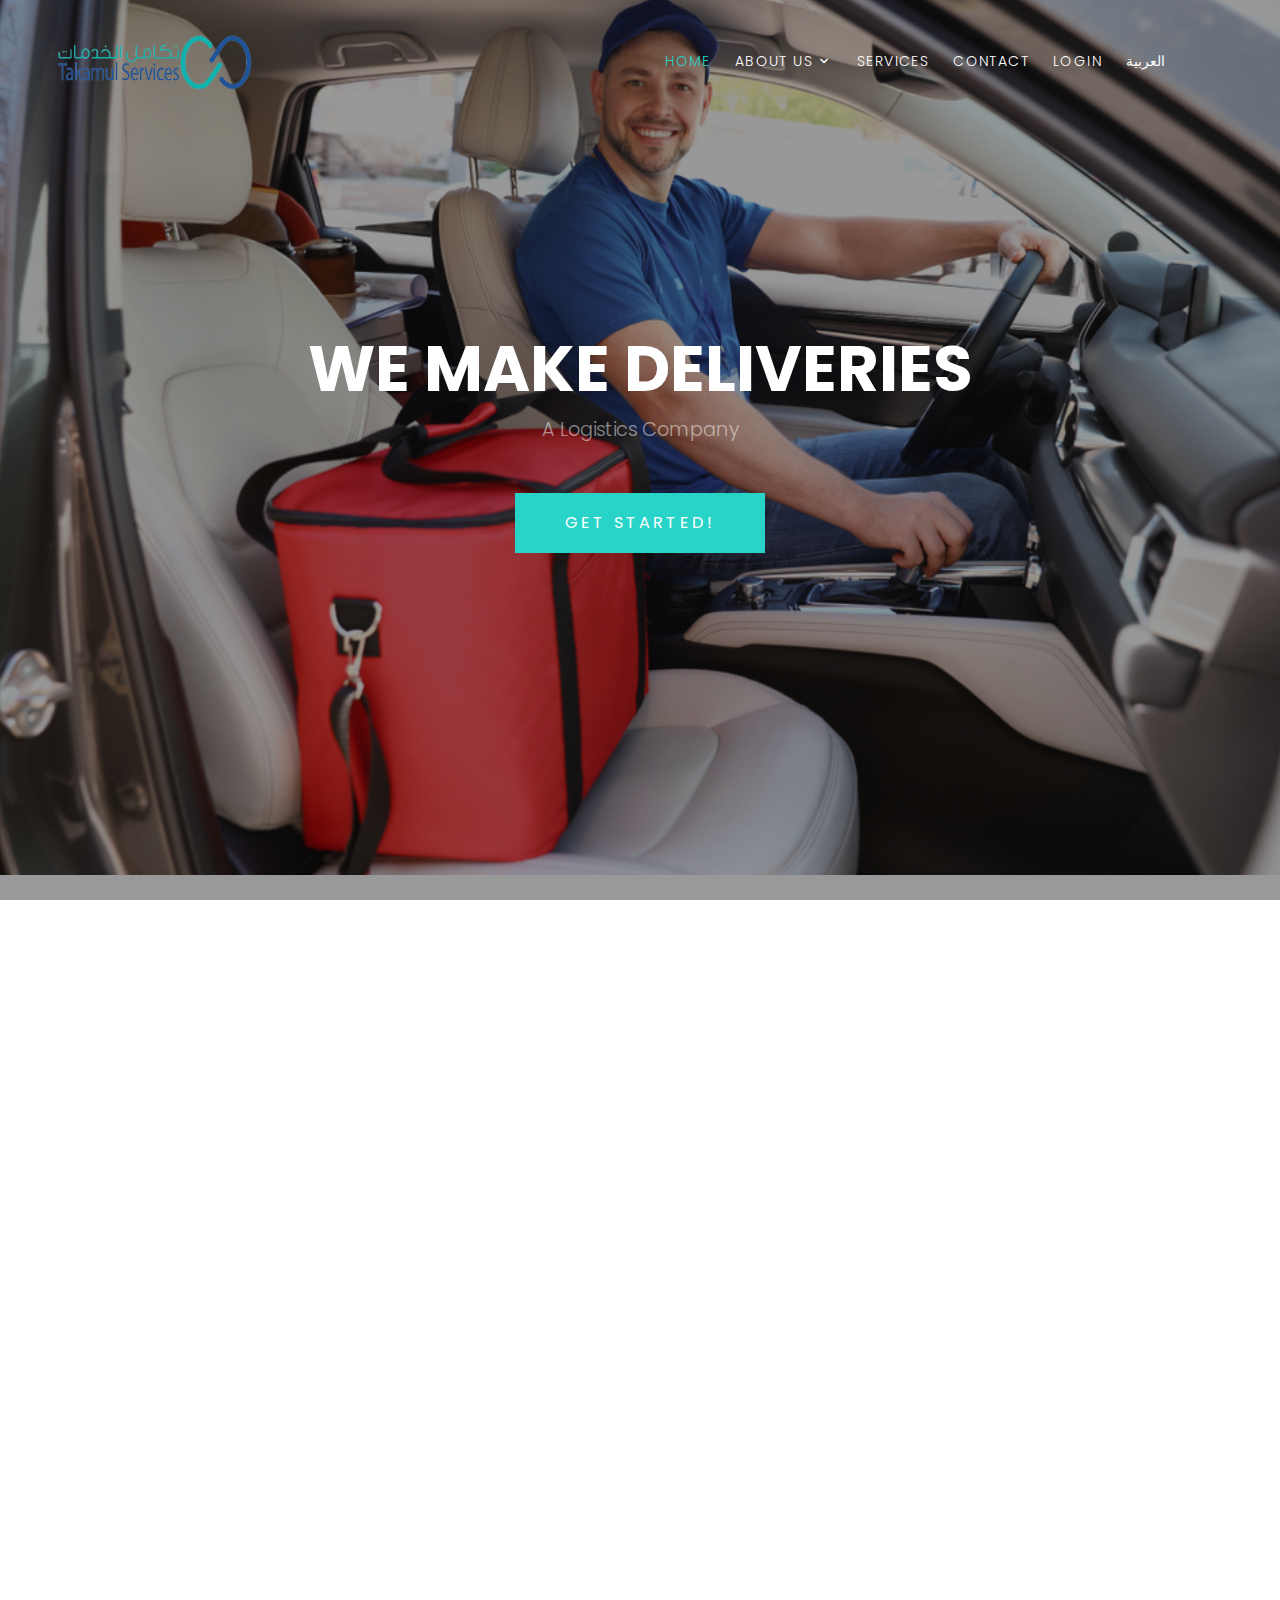
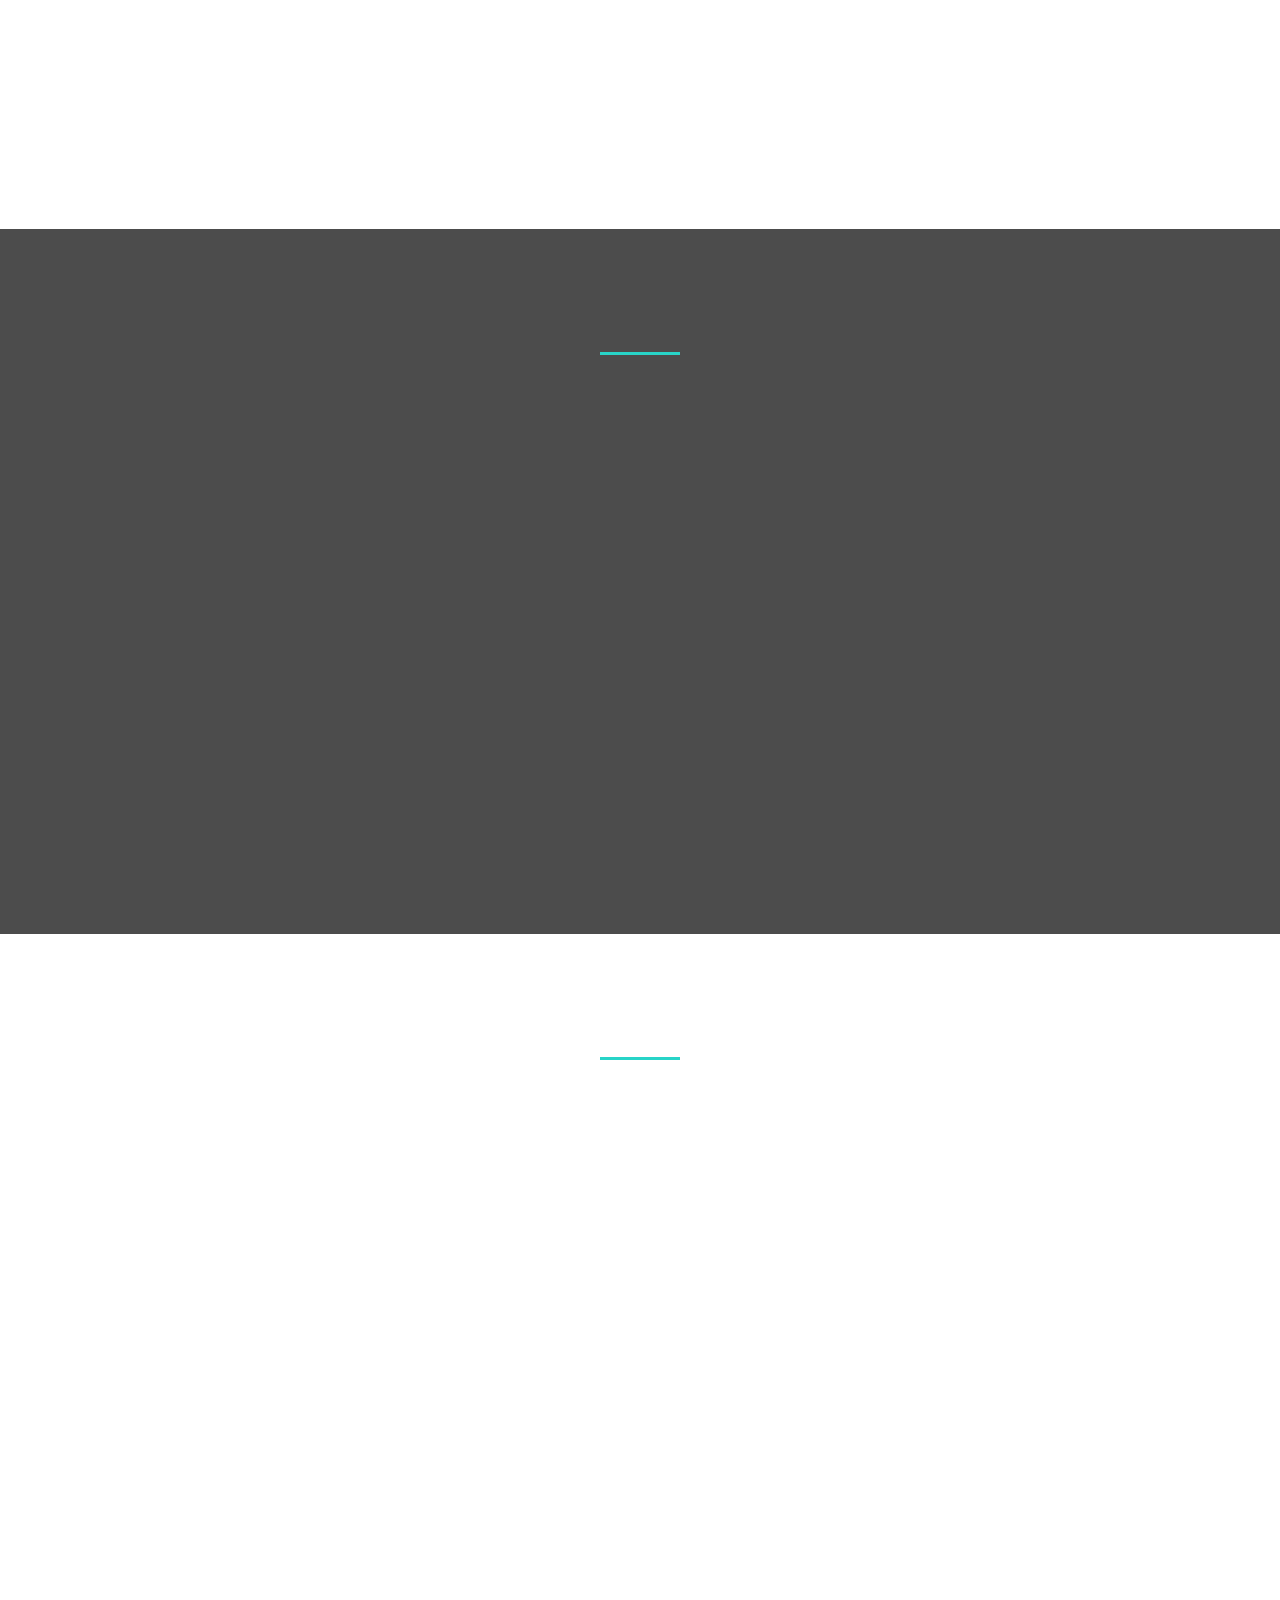
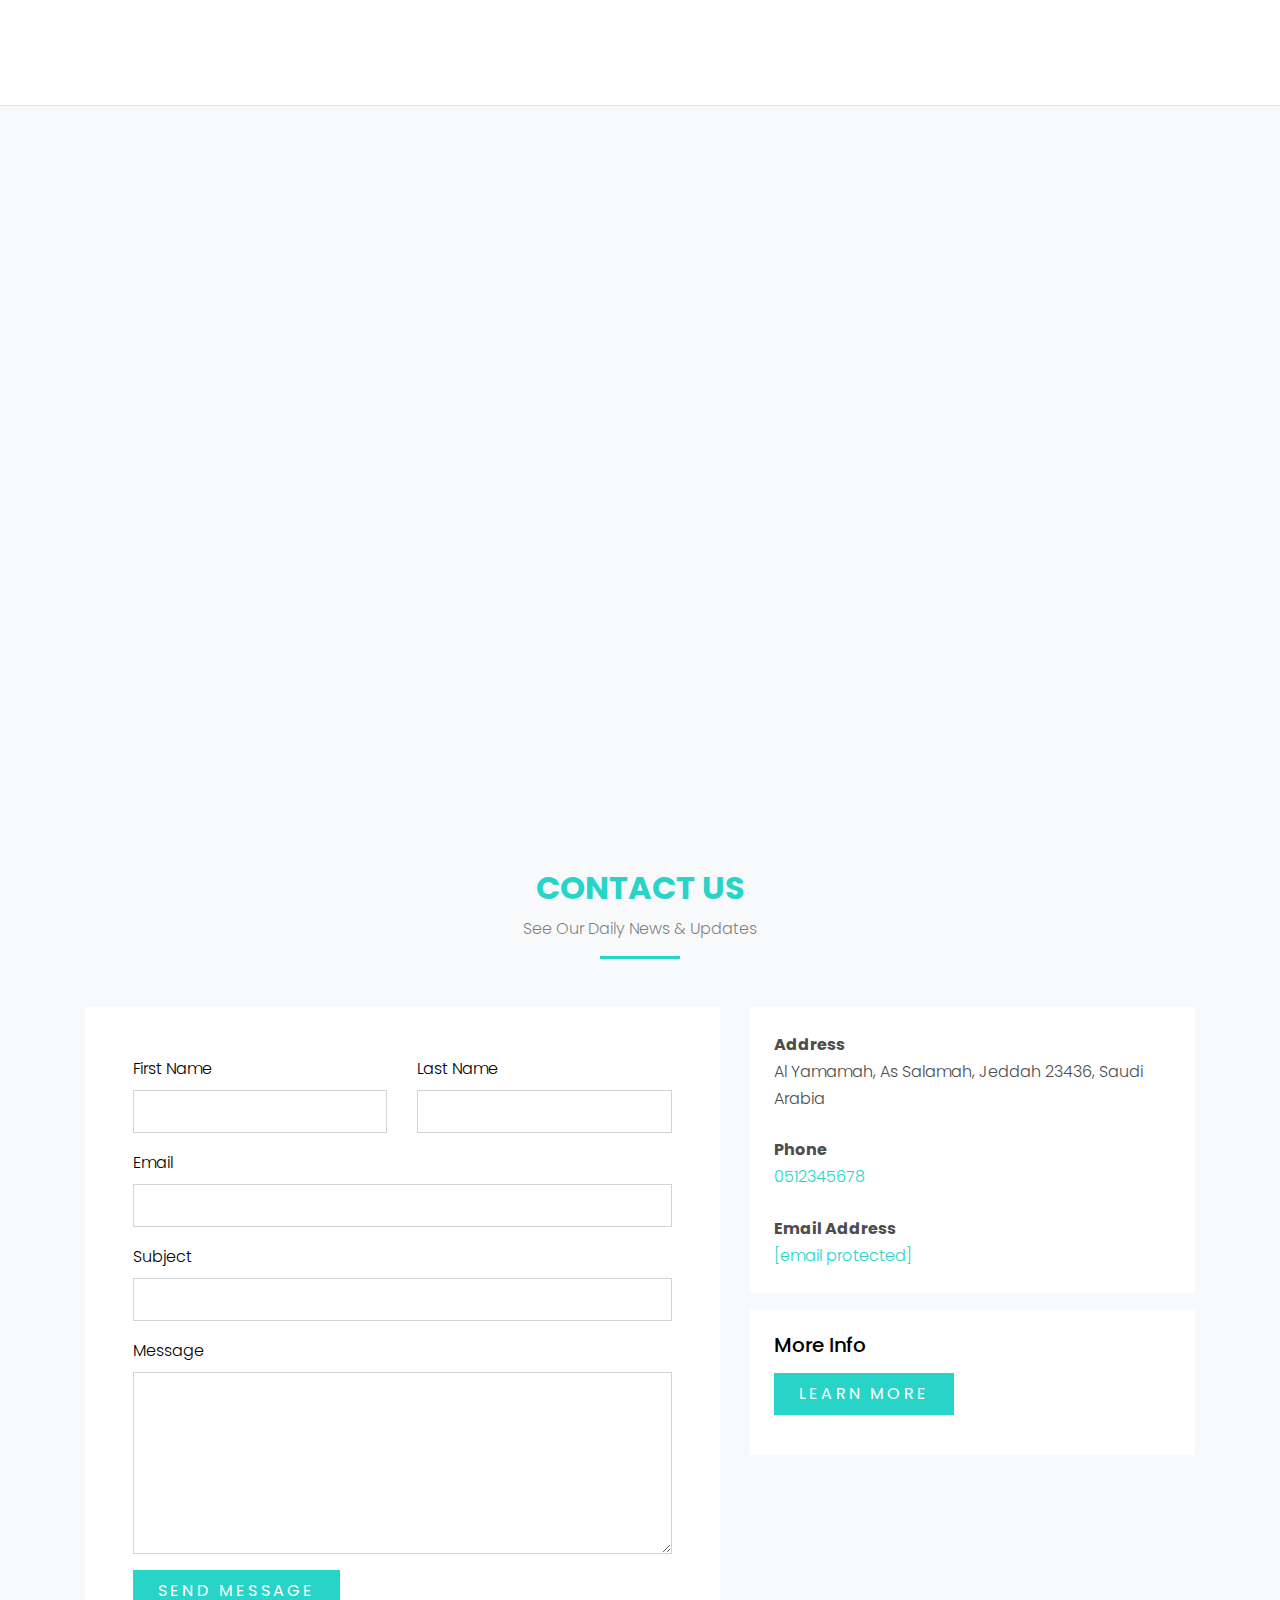
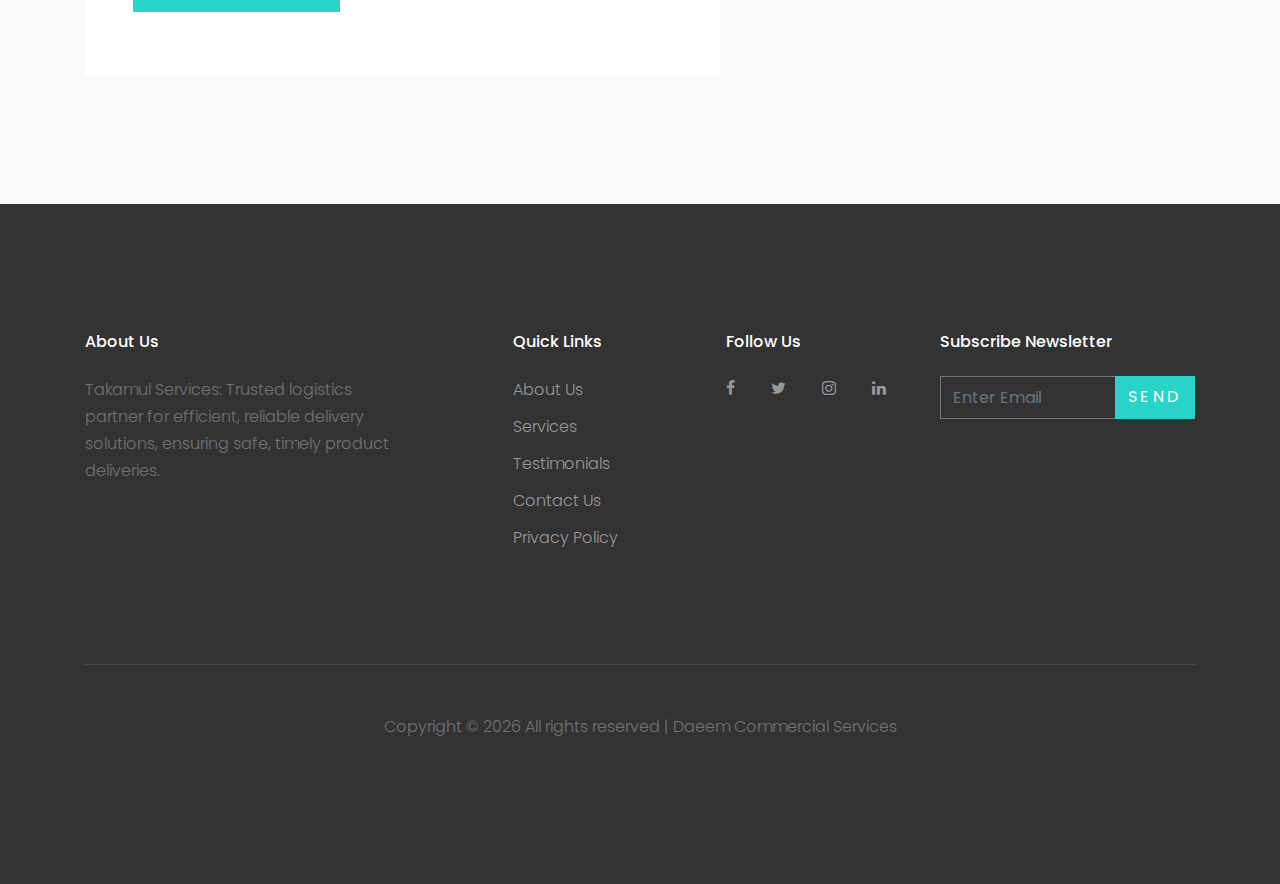
==== index-en.html @ d371c00c "refinement and website update" ====
<!DOCTYPE html>
<html lang="en">

<!-- Mirrored from preview.colorlib.com/theme/logis/ by HTTrack Website Copier/3.x [XR&CO'2014], Wed, 15 May 2024 09:28:56 GMT -->

<head>
  <title>Logistics &mdash; Colorlib Website Template</title>
  <meta charset="utf-8">
  <meta name="viewport" content="width=device-width, initial-scale=1, shrink-to-fit=no">
  <link rel="stylesheet"
    href="https://fonts.googleapis.com/css?family=Poppins:200,300,400,700,900|Display+Playfair:200,300,400,700">
  <link rel="stylesheet" href="./assets/fonts/icomoon/style.css">
  <link rel="stylesheet" href="./assets/css/bootstrap.min.css">
  <link rel="stylesheet" href="./assets/css/magnific-popup.css">
  <link rel="stylesheet" href="./assets/css/jquery-ui.css">
  <link rel="stylesheet" href="./assets/css/owl.carousel.min.css">
  <link rel="stylesheet" href="./assets/css/owl.theme.default.min.css">
  <link rel="stylesheet" href="./assets/css/bootstrap-datepicker.css">
  <link rel="stylesheet" href="./assets/fonts/flaticon/font/flaticon.css">
  <link rel="stylesheet" href="./assets/css/aos.css">
  <link rel="stylesheet" href="./assets/css/style.css">
</head>

<body data-spy="scroll" data-target=".site-navbar-target" data-offset="200">

  <div class="site-mobile-menu site-navbar-target">
    <div class="site-mobile-menu-header">
      <div class="site-mobile-menu-close mt-3">
        <span class="icon-close2 js-menu-toggle"></span>
      </div>
    </div>
    <div class="site-mobile-menu-body"></div>
  </div>
  <header class="site-navbar py-3 js-site-navbar site-navbar-target" role="banner" id="site-navbar">
    <div class="container">
      <div class="row align-items-center">
        <!-- <h1>hello</h1> -->
        <div class="row align-items-center">
          <div class="mt-3 mb-3"><a href="./index-en.html">
              <img src="./assets/images/takamul_logo.png" alt="Image" class="logo-img" width="200" height="60">
            </a> </div>
          <!-- Other content here -->
        </div>
        <div class="col-12 col-md-10 d-none d-xl-block">
          <nav class="site-navigation position-relative text-right" role="navigation">
            <ul class="site-menu js-clone-nav mx-auto d-none d-lg-block">
              <li><a href="#section-home" class="nav-link">Home</a></li>
              <li class="has-children">
                <a href="#section-about" class="nav-link">About Us</a>
                <ul class="dropdown">
                  <li><a href="#section-how-it-works" class="nav-link">How It Works</a></li>
                  <li><a href="#section-our-team" class="nav-link">Our Team</a></li>
                </ul>
              </li>
              <li><a href="#section-services" class="nav-link">Services</a></li>
              <li><a href="#section-contact" class="nav-link">Contact</a></li>
              <li><a href="https://smart-hr.top/hr_login" class="nav-link">Login</a></li>
              <li><a href="./index.html" class="nav-link">العربية</a></li>
            </ul>
          </nav>
        </div>
        <div class="d-inline-block d-xl-none ml-md-0 mr-auto py-3" style="position: relative; top: 3px;"><a href="#"
            class="site-menu-toggle js-menu-toggle"><span class="icon-menu h3"></span></a></div>
      </div>
    </div>
    </div>
  </header>
  <div class="site-blocks-cover overlay" style="background-image: url(./assets/images/hero_bg_2.jpg);"
    data-aos="fade" data-stellar-background-ratio="0.5" id="section-home">
    <div class="container">
      <div class="row align-items-center justify-content-center text-center">
        <div class="col-md-8">
          <h1 class="text-white font-weight-light text-uppercase font-weight-bold">We Make Deliveries
          </h1>
          <p class="mb-5">A Logistics Company</p>
          <p data-aos="fade-up" data-aos-delay="200"><a href="#" class="btn btn-primary py-3 px-5 text-white">Get
              Started!</a></p>
        </div>
      </div>
    </div>
  </div>
  <div class="site-section" id="section-about">
    <div class="container">
      <div class="row mb-5">
        <div class="col-md-5 ml-auto mb-5 order-md-2" data-aos="fade-up" data-aos-delay="100">
          <img src="./assets/images/img_3.jpg" alt="Image" class="img-fluid rounded">
        </div>
        <div class="col-md-6 order-md-1" data-aos="fade-up">
          <div class="text-left pb-1 border-primary mb-4">
            <h2 class="text-primary">About Us</h2>
          </div>
          <p>Welcome to Takamul Services, your trusted partner in logistics and delivery services. We are a dedicated
            team of professionals committed to providing efficient, reliable, and personalized delivery solutions for
            businesses of all sizes. With a fleet of experienced drivers and well-maintained vehicles, we ensure your
            products reach their destinations safely and on time.</p>
          <h5>Why Choose Us?</h5>
          <ul class="ul-check list-unstyled success">
            <li>Experienced Drivers: Professional, vetted, and trained drivers ensure safe and reliable deliveries.</li>
            <li>Modern Fleet: Equipped with the latest technology for efficient transportation.</li>
            <li>Customer-Centric Approach: Tailored solutions to meet your unique business needs.</li>
          </ul>
        </div>
      </div>
    </div>
  </div>
  <div class="site-section bg-image overlay" style="background-image: url('images/hero_bg_4.jpg');"
    id="section-how-it-works">
    <div class="container">
      <div class="row justify-content-center mb-5">
        <div class="col-md-7 text-center border-primary">
          <h2 class="font-weight-light text-primary" data-aos="fade">How It Works</h2>
        </div>
      </div>
      <div class="row">
        <div class="col-md-6 col-lg-4 mb-5 mb-lg-0" data-aos="fade" data-aos-delay="100">
          <div class="how-it-work-item">
            <span class="number">1</span>
            <div class="how-it-work-body">
              <h2>Make An Order</h2>
              <p class="mb-5">Quickly place your delivery order using our intuitive system. Enjoy a seamless process
                that ensures your items are dispatched swiftly and efficiently.</p>
              <ul class="ul-check list-unstyled success">
                <li class="text-white">User-Friendly Interface
                </li>
                <li class="text-white">Fast Processing</li>
                <li class="text-white">24/7 Availability</li>
              </ul>
            </div>
          </div>
        </div>
        <div class="col-md-6 col-lg-4 mb-5 mb-lg-0" data-aos="fade" data-aos-delay="200">
          <div class="how-it-work-item">
            <span class="number">2</span>
            <div class="how-it-work-body">
              <h2>Make A Payment</h2>
              <p class="mb-5">Complete your payment securely and effortlessly through our user-friendly system, ensuring
                a smooth transaction for all your delivery service needs.</p>
              <ul class="ul-check list-unstyled success">
                <li class="text-white">Secure Transactions
                </li>
                <li class="text-white">Multiple Payment Options
                </li>
                <li class="text-white">Instant Confirmation
            </div>
          </div>
        </div>
        <div class="col-md-6 col-lg-4 mb-5 mb-lg-0" data-aos="fade" data-aos-delay="300">
          <div class="how-it-work-item">
            <span class="number">3</span>
            <div class="how-it-work-body">
              <h2>Track Your Order</h2>
              <p class="mb-5">Stay informed with our real-time tracking system, providing complete visibility over your
                shipments and ensuring peace of mind at all times.</p>
              <ul class="ul-check list-unstyled success">
                <li class="text-white">Real-Time Updates</li>
                <li class="text-white">Detailed Tracking Information</li>
                <li class="text-white">Notifications</li>
              </ul>
            </div>
          </div>
        </div>
      </div>
    </div>
  </div>
  <div class="site-section border-bottom" id="section-our-team">
    <div class="container">
      <div class="row justify-content-center mb-5">
        <div class="col-md-7 text-center border-primary">
          <h2 class="font-weight-light text-primary" data-aos="fade">Our Team</h2>
        </div>
      </div>
      <div class="row">
        <div class="col-md-6 col-lg-4 mb-5 mb-lg-0" data-aos="fade" data-aos-delay="100">
          <div class="person">
            <img src="./assets/images/person_1.jpg" alt="Image" class="img-fluid rounded mb-5 w-75 rounded-circle">
            <h3>Person Name</h3>
            <p class="position text-muted">Co-Founder, President</p>
            <p class="mb-4">Meet Mr, a dedicated professional with a passion for excellence in business operations
              and customer satisfaction.</p>
            <ul class="ul-social-circle">
              <li><a href="#"><span class="icon-facebook"></span></a></li>
              <li><a href="#"><span class="icon-twitter"></span></a></li>
              <li><a href="#"><span class="icon-linkedin"></span></a></li>
              <li><a href="#"><span class="icon-instagram"></span></a></li>
            </ul>
          </div>
        </div>
        <div class="col-md-6 col-lg-4 mb-5 mb-lg-0" data-aos="fade" data-aos-delay="200">
          <div class="person">
            <img src="./assets/images/person_2.jpg" alt="Image" class="img-fluid rounded mb-5 w-75 rounded-circle">
            <h3>Person Name</h3>
            <p class="position text-muted">Co-Founder, COO</p>
            <p class="mb-4">Meet Mr, a dedicated professional with a passion for excellence in business operations
              and customer satisfaction.
            </p>
            <ul class="ul-social-circle">
              <li><a href="#"><span class="icon-facebook"></span></a></li>
              <li><a href="#"><span class="icon-twitter"></span></a></li>
              <li><a href="#"><span class="icon-linkedin"></span></a></li>
              <li><a href="#"><span class="icon-instagram"></span></a></li>
            </ul>
          </div>
        </div>
        <div class="col-md-6 col-lg-4 mb-5 mb-lg-0" data-aos="fade" data-aos-delay="300">
          <div class="person">
            <img src="./assets/images/person_4.jpg" alt="Image" class="img-fluid rounded mb-5 w-75 rounded-circle">
            <h3>Person Name</h3>
            <p class="position text-muted">Marketing</p>
            <p class="mb-4">Meet Mr, a dedicated professional with a passion for excellence in business operations
              and customer satisfaction.</p>
            <ul class="ul-social-circle">
              <li><a href="#"><span class="icon-facebook"></span></a></li>
              <li><a href="#"><span class="icon-twitter"></span></a></li>
              <li><a href="#"><span class="icon-linkedin"></span></a></li>
              <li><a href="#"><span class="icon-instagram"></span></a></li>
            </ul>
          </div>
        </div>
      </div>
    </div>
  </div>
  <div class="site-section bg-light" id="section-services">
    <div class="container">
      <div class="row justify-content-center mb-5" data-aos="fade-up">
        <div class="col-md-7 text-center border-primary">
          <h2 class="mb-0 text-primary">Our Services</h2>
          <p class="color-black-opacity-5">Lorem ipsum dolor sit amet.</p>
        </div>
      </div>
      <div class="row align-items-stretch">
        <div class="col-md-6 col-lg-4 mb-4 mb-lg-4" data-aos="fade-up">
          <div class="unit-4 d-flex">
            <div class="unit-4-icon mr-4"><span class="text-primary flaticon-plane"></span></div>
            <div>
              <h3>Air Freight</h3>
              <p>Swift air transport, speedy delivery, global reach for businesses worldwide.</p>
              <p><a href="#">Learn More</a></p>
            </div>
          </div>
        </div>
        <div class="col-md-6 col-lg-4 mb-4 mb-lg-4" data-aos="fade-up" data-aos-delay="100">
          <div class="unit-4 d-flex">
            <div class="unit-4-icon mr-4"><span class="text-primary flaticon-boat-ship"></span></div>
            <div>
              <h3>Ocean Freight</h3>
              <p>Reliable sea transport, extensive global coverage for shipping needs.</p>
              <p><a href="#">Learn More</a></p>
            </div>
          </div>
        </div>
        <div class="col-md-6 col-lg-4 mb-4 mb-lg-4" data-aos="fade-up" data-aos-delay="200">
          <div class="unit-4 d-flex">
            <div class="unit-4-icon mr-4"><span class="text-primary flaticon-truck"></span></div>
            <div>
              <h3>Land Transportation</h3>
              <p>Efficient land transport, tailored solutions for domestic and international shipping.</p>
              <p><a href="#">Learn More</a></p>
            </div>
          </div>
        </div>
        <div class="col-md-6 col-lg-4 mb-4 mb-lg-4" data-aos="fade-up" data-aos-delay="300">
          <div class="unit-4 d-flex">
            <div class="unit-4-icon mr-4"><span class="text-primary flaticon-warehouse"></span></div>
            <div>
              <h3>Warehousing</h3>
              <p>Reliable storage, organized handling, efficient supply chain management for businesses.</p>
              <p><a href="#">Learn More</a></p>
            </div>
          </div>
        </div>
        <div class="col-md-6 col-lg-4 mb-4 mb-lg-4" data-aos="fade-up" data-aos-delay="400">
          <div class="unit-4 d-flex">
            <div class="unit-4-icon mr-4"><span class="text-primary flaticon-wooden"></span></div>
            <div>
              <h3>Storage</h3>
              <p>Safe facilities, organized management, easy access for efficient inventory control.</p>
              <p><a href="#">Learn More</a></p>
            </div>
          </div>
        </div>
        <div class="col-md-6 col-lg-4 mb-4 mb-lg-4" data-aos="fade-up" data-aos-delay="500">
          <div class="unit-4 d-flex">
            <div class="unit-4-icon mr-4"><span class="text-primary flaticon-worldwide"></span></div>
            <div>
              <h3>Worldwide Delivery</h3>
              <p>Seamless global shipping, reliable, fast, secure transportation for business needs.
              </p>
              <p><a href="#">Learn More</a></p>
            </div>
          </div>
        </div>
      </div>
    </div>
  </div>
  <div class="site-section bg-light" id="section-contact">
    <div class="container">
      <div class="row justify-content-center mb-5">
        <div class="col-md-7 text-center border-primary">
          <h2 class="font-weight-light text-primary">Contact Us</h2>
          <p class="color-black-opacity-5">See Our Daily News &amp; Updates</p>
        </div>
      </div>
      <div class="row">
        <div class="col-md-7 mb-5">
          <form action="#" class="p-5 bg-white">
            <div class="row form-group">
              <div class="col-md-6 mb-3 mb-md-0">
                <label class="text-black" for="fname">First Name</label>
                <input type="text" id="fname" class="form-control">
              </div>
              <div class="col-md-6">
                <label class="text-black" for="lname">Last Name</label>
                <input type="text" id="lname" class="form-control">
              </div>
            </div>
            <div class="row form-group">
              <div class="col-md-12">
                <label class="text-black" for="email">Email</label>
                <input type="email" id="email" class="form-control">
              </div>
            </div>
            <div class="row form-group">
              <div class="col-md-12">
                <label class="text-black" for="subject">Subject</label>
                <input type="subject" id="subject" class="form-control">
              </div>
            </div>
            <div class="row form-group">
              <div class="col-md-12">
                <label class="text-black" for="message">Message</label>
                <textarea name="message" id="message" cols="30" rows="7" class="form-control"></textarea>
              </div>
            </div>
            <div class="row form-group">
              <div class="col-md-12">
                <input type="submit" value="Send Message" class="btn btn-primary py-2 px-4 text-white">
              </div>
            </div>
          </form>
        </div>
        <div class="col-md-5">
          <div class="p-4 mb-3 bg-white">
            <p class="mb-0 font-weight-bold">Address</p>
            <p class="mb-4">Al Yamamah, As Salamah, Jeddah 23436, Saudi Arabia</p>
            <p class="mb-0 font-weight-bold">Phone</p>
            <p class="mb-4"><a href="#">0512345678</a></p>
            <p class="mb-0 font-weight-bold">Email Address</p>
            <p class="mb-0"><a href="#"><span class="__cf_email__"
                  data-cfemail="a7dec8d2d5c2cac6cecbe7c3c8cac6cec989c4c8ca">[email&#160;protected]</span></a></p>
          </div>
          <div class="p-4 mb-3 bg-white">
            <h3 class="h5 text-black mb-3">More Info</h3>
            <p><a href="#" class="btn btn-primary px-4 py-2 text-white">Learn More</a></p>
          </div>
        </div>
      </div>
    </div>
  </div>
  <footer class="site-footer">
    <div class="container">
      <div class="row">
        <div class="col-md-9">
          <div class="row">
            <div class="col-md-5 mr-auto">
              <h2 class="footer-heading mb-4">About Us</h2>
              <p>Takamul Services: Trusted logistics partner for efficient, reliable delivery solutions, ensuring safe,
                timely product deliveries.</p>
            </div>
            <div class="col-md-3">
              <h2 class="footer-heading mb-4">Quick Links</h2>
              <ul class="list-unstyled">
                <li><a href="#">About Us</a></li>
                <li><a href="#">Services</a></li>
                <li><a href="#">Testimonials</a></li>
                <li><a href="#">Contact Us</a></li>
                <li><a href="./privacy-policy-en.html">Privacy Policy</a></li>

              </ul>
            </div>
            <div class="col-md-3">
              <h2 class="footer-heading mb-4">Follow Us</h2>
              <a href="#" class="pl-0 pr-3"><span class="icon-facebook"></span></a>
              <a href="#" class="pl-3 pr-3"><span class="icon-twitter"></span></a>
              <a href="#" class="pl-3 pr-3"><span class="icon-instagram"></span></a>
              <a href="#" class="pl-3 pr-3"><span class="icon-linkedin"></span></a>
            </div>
          </div>
        </div>
        <div class="col-md-3">
          <h2 class="footer-heading mb-4">Subscribe Newsletter</h2>
          <form action="#" method="post">
            <div class="input-group mb-3">
              <input type="text" class="form-control border-secondary text-white bg-transparent"
                placeholder="Enter Email" aria-label="Enter Email" aria-describedby="button-addon2">
              <div class="input-group-append">
                <button class="btn btn-primary text-white" type="button" id="button-addon2">Send</button>
              </div>
            </div>
          </form>
        </div>
      </div>
      <div class="row pt-5 mt-5 text-center">
        <div class="col-md-12">
          <div class="border-top pt-5">
            <p>

              Copyright &copy;
              <script data-cfasync="false"
                src="./assets/assets/cdn-cgi/scripts/5c5dd728/cloudflare-static/email-decode.min.js"></script>
              <script>document.write(new Date().getFullYear());</script> All rights reserved | Daeem Commercial Services
            </p>
          </div>
        </div>
      </div>
    </div>
  </footer>

  <script src="./assets/js/jquery-3.3.1.min.js"></script>
  <script src="./assets/js/jquery-migrate-3.0.1.min.js"></script>
  <script src="./assets/assets/js/jquery-ui.js"></script>
  <script src="./assets/js/jquery.easing.1.3.js"></script>
  <script src="./assets/js/popper.min.js"></script>
  <script src="./assets/js/bootstrap.min.js"></script>
  <script src="./assets/js/owl.carousel.min.js"></script>
  <script src="./assets/js/jquery.stellar.min.js"></script>
  <script src="./assets/js/jquery.countdown.min.js"></script>
  <script src="./assets/js/jquery.magnific-popup.min.js"></script>
  <script src="./assets/js/bootstrap-datepicker.min.js"></script>
  <script src="./assets/js/aos.js"></script>
  <script src="./assets/js/main.js"></script>

</body>

</html>
---- assets/fonts/icomoon/style.css ----
@font-face {
  font-family: 'icomoon';
  src:  url('fonts/icomoon1a44.eot?10si43');
  src:  url('fonts/icomoon1a44.eot?10si43#iefix') format('embedded-opentype'),
    url('fonts/icomoon1a44.ttf?10si43') format('truetype'),
    url('fonts/icomoon1a44.woff?10si43') format('woff'),
    url('fonts/icomoon1a44.svg?10si43#icomoon') format('svg');
  font-weight: normal;
  font-style: normal;
}

[class^="icon-"], [class*=" icon-"] {
  /* use !important to prevent issues with browser extensions that change fonts */
  font-family: 'icomoon' !important;
  speak: none;
  font-style: normal;
  font-weight: normal;
  font-variant: normal;
  text-transform: none;
  line-height: 1;

  /* Better Font Rendering =========== */
  -webkit-font-smoothing: antialiased;
  -moz-osx-font-smoothing: grayscale;
}

.icon-asterisk:before {
  content: "\f069";
}
.icon-plus:before {
  content: "\f067";
}
.icon-question:before {
  content: "\f128";
}
.icon-minus:before {
  content: "\f068";
}
.icon-glass:before {
  content: "\f000";
}
.icon-music:before {
  content: "\f001";
}
.icon-search:before {
  content: "\f002";
}
.icon-envelope-o:before {
  content: "\f003";
}
.icon-heart:before {
  content: "\f004";
}
.icon-star:before {
  content: "\f005";
}
.icon-star-o:before {
  content: "\f006";
}
.icon-user:before {
  content: "\f007";
}
.icon-film:before {
  content: "\f008";
}
.icon-th-large:before {
  content: "\f009";
}
.icon-th:before {
  content: "\f00a";
}
.icon-th-list:before {
  content: "\f00b";
}
.icon-check:before {
  content: "\f00c";
}
.icon-close:before {
  content: "\f00d";
}
.icon-remove:before {
  content: "\f00d";
}
.icon-times:before {
  content: "\f00d";
}
.icon-search-plus:before {
  content: "\f00e";
}
.icon-search-minus:before {
  content: "\f010";
}
.icon-power-off:before {
  content: "\f011";
}
.icon-signal:before {
  content: "\f012";
}
.icon-cog:before {
  content: "\f013";
}
.icon-gear:before {
  content: "\f013";
}
.icon-trash-o:before {
  content: "\f014";
}
.icon-home:before {
  content: "\f015";
}
.icon-file-o:before {
  content: "\f016";
}
.icon-clock-o:before {
  content: "\f017";
}
.icon-road:before {
  content: "\f018";
}
.icon-download:before {
  content: "\f019";
}
.icon-arrow-circle-o-down:before {
  content: "\f01a";
}
.icon-arrow-circle-o-up:before {
  content: "\f01b";
}
.icon-inbox:before {
  content: "\f01c";
}
.icon-play-circle-o:before {
  content: "\f01d";
}
.icon-repeat:before {
  content: "\f01e";
}
.icon-rotate-right:before {
  content: "\f01e";
}
.icon-refresh:before {
  content: "\f021";
}
.icon-list-alt:before {
  content: "\f022";
}
.icon-lock:before {
  content: "\f023";
}
.icon-flag:before {
  content: "\f024";
}
.icon-headphones:before {
  content: "\f025";
}
.icon-volume-off:before {
  content: "\f026";
}
.icon-volume-down:before {
  content: "\f027";
}
.icon-volume-up:before {
  content: "\f028";
}
.icon-qrcode:before {
  content: "\f029";
}
.icon-barcode:before {
  content: "\f02a";
}
.icon-tag:before {
  content: "\f02b";
}
.icon-tags:before {
  content: "\f02c";
}
.icon-book:before {
  content: "\f02d";
}
.icon-bookmark:before {
  content: "\f02e";
}
.icon-print:before {
  content: "\f02f";
}
.icon-camera:before {
  content: "\f030";
}
.icon-font:before {
  content: "\f031";
}
.icon-bold:before {
  content: "\f032";
}
.icon-italic:before {
  content: "\f033";
}
.icon-text-height:before {
  content: "\f034";
}
.icon-text-width:before {
  content: "\f035";
}
.icon-align-left:before {
  content: "\f036";
}
.icon-align-center:before {
  content: "\f037";
}
.icon-align-right:before {
  content: "\f038";
}
.icon-align-justify:before {
  content: "\f039";
}
.icon-list:before {
  content: "\f03a";
}
.icon-dedent:before {
  content: "\f03b";
}
.icon-outdent:before {
  content: "\f03b";
}
.icon-indent:before {
  content: "\f03c";
}
.icon-video-camera:before {
  content: "\f03d";
}
.icon-image:before {
  content: "\f03e";
}
.icon-photo:before {
  content: "\f03e";
}
.icon-picture-o:before {
  content: "\f03e";
}
.icon-pencil:before {
  content: "\f040";
}
.icon-map-marker:before {
  content: "\f041";
}
.icon-adjust:before {
  content: "\f042";
}
.icon-tint:before {
  content: "\f043";
}
.icon-edit:before {
  content: "\f044";
}
.icon-pencil-square-o:before {
  content: "\f044";
}
.icon-share-square-o:before {
  content: "\f045";
}
.icon-check-square-o:before {
  content: "\f046";
}
.icon-arrows:before {
  content: "\f047";
}
.icon-step-backward:before {
  content: "\f048";
}
.icon-fast-backward:before {
  content: "\f049";
}
.icon-backward:before {
  content: "\f04a";
}
.icon-play:before {
  content: "\f04b";
}
.icon-pause:before {
  content: "\f04c";
}
.icon-stop:before {
  content: "\f04d";
}
.icon-forward:before {
  content: "\f04e";
}
.icon-fast-forward:before {
  content: "\f050";
}
.icon-step-forward:before {
  content: "\f051";
}
.icon-eject:before {
  content: "\f052";
}
.icon-chevron-left:before {
  content: "\f053";
}
.icon-chevron-right:before {
  content: "\f054";
}
.icon-plus-circle:before {
  content: "\f055";
}
.icon-minus-circle:before {
  content: "\f056";
}
.icon-times-circle:before {
  content: "\f057";
}
.icon-check-circle:before {
  content: "\f058";
}
.icon-question-circle:before {
  content: "\f059";
}
.icon-info-circle:before {
  content: "\f05a";
}
.icon-crosshairs:before {
  content: "\f05b";
}
.icon-times-circle-o:before {
  content: "\f05c";
}
.icon-check-circle-o:before {
  content: "\f05d";
}
.icon-ban:before {
  content: "\f05e";
}
.icon-arrow-left:before {
  content: "\f060";
}
.icon-arrow-right:before {
  content: "\f061";
}
.icon-arrow-up:before {
  content: "\f062";
}
.icon-arrow-down:before {
  content: "\f063";
}
.icon-mail-forward:before {
  content: "\f064";
}
.icon-share:before {
  content: "\f064";
}
.icon-expand:before {
  content: "\f065";
}
.icon-compress:before {
  content: "\f066";
}
.icon-exclamation-circle:before {
  content: "\f06a";
}
.icon-gift:before {
  content: "\f06b";
}
.icon-leaf:before {
  content: "\f06c";
}
.icon-fire:before {
  content: "\f06d";
}
.icon-eye:before {
  content: "\f06e";
}
.icon-eye-slash:before {
  content: "\f070";
}
.icon-exclamation-triangle:before {
  content: "\f071";
}
.icon-warning:before {
  content: "\f071";
}
.icon-plane:before {
  content: "\f072";
}
.icon-calendar:before {
  content: "\f073";
}
.icon-random:before {
  content: "\f074";
}
.icon-comment:before {
  content: "\f075";
}
.icon-magnet:before {
  content: "\f076";
}
.icon-chevron-up:before {
  content: "\f077";
}
.icon-chevron-down:before {
  content: "\f078";
}
.icon-retweet:before {
  content: "\f079";
}
.icon-shopping-cart:before {
  content: "\f07a";
}
.icon-folder:before {
  content: "\f07b";
}
.icon-folder-open:before {
  content: "\f07c";
}
.icon-arrows-v:before {
  content: "\f07d";
}
.icon-arrows-h:before {
  content: "\f07e";
}
.icon-bar-chart:before {
  content: "\f080";
}
.icon-bar-chart-o:before {
  content: "\f080";
}
.icon-twitter-square:before {
  content: "\f081";
}
.icon-facebook-square:before {
  content: "\f082";
}
.icon-camera-retro:before {
  content: "\f083";
}
.icon-key:before {
  content: "\f084";
}
.icon-cogs:before {
  content: "\f085";
}
.icon-gears:before {
  content: "\f085";
}
.icon-comments:before {
  content: "\f086";
}
.icon-thumbs-o-up:before {
  content: "\f087";
}
.icon-thumbs-o-down:before {
  content: "\f088";
}
.icon-star-half:before {
  content: "\f089";
}
.icon-heart-o:before {
  content: "\f08a";
}
.icon-sign-out:before {
  content: "\f08b";
}
.icon-linkedin-square:before {
  content: "\f08c";
}
.icon-thumb-tack:before {
  content: "\f08d";
}
.icon-external-link:before {
  content: "\f08e";
}
.icon-sign-in:before {
  content: "\f090";
}
.icon-trophy:before {
  content: "\f091";
}
.icon-github-square:before {
  content: "\f092";
}
.icon-upload:before {
  content: "\f093";
}
.icon-lemon-o:before {
  content: "\f094";
}
.icon-phone:before {
  content: "\f095";
}
.icon-square-o:before {
  content: "\f096";
}
.icon-bookmark-o:before {
  content: "\f097";
}
.icon-phone-square:before {
  content: "\f098";
}
.icon-twitter:before {
  content: "\f099";
}
.icon-facebook:before {
  content: "\f09a";
}
.icon-facebook-f:before {
  content: "\f09a";
}
.icon-github:before {
  content: "\f09b";
}
.icon-unlock:before {
  content: "\f09c";
}
.icon-credit-card:before {
  content: "\f09d";
}
.icon-feed:before {
  content: "\f09e";
}
.icon-rss:before {
  content: "\f09e";
}
.icon-hdd-o:before {
  content: "\f0a0";
}
.icon-bullhorn:before {
  content: "\f0a1";
}
.icon-bell-o:before {
  content: "\f0a2";
}
.icon-certificate:before {
  content: "\f0a3";
}
.icon-hand-o-right:before {
  content: "\f0a4";
}
.icon-hand-o-left:before {
  content: "\f0a5";
}
.icon-hand-o-up:before {
  content: "\f0a6";
}
.icon-hand-o-down:before {
  content: "\f0a7";
}
.icon-arrow-circle-left:before {
  content: "\f0a8";
}
.icon-arrow-circle-right:before {
  content: "\f0a9";
}
.icon-arrow-circle-up:before {
  content: "\f0aa";
}
.icon-arrow-circle-down:before {
  content: "\f0ab";
}
.icon-globe:before {
  content: "\f0ac";
}
.icon-wrench:before {
  content: "\f0ad";
}
.icon-tasks:before {
  content: "\f0ae";
}
.icon-filter:before {
  content: "\f0b0";
}
.icon-briefcase:before {
  content: "\f0b1";
}
.icon-arrows-alt:before {
  content: "\f0b2";
}
.icon-group:before {
  content: "\f0c0";
}
.icon-users:before {
  content: "\f0c0";
}
.icon-chain:before {
  content: "\f0c1";
}
.icon-link:before {
  content: "\f0c1";
}
.icon-cloud:before {
  content: "\f0c2";
}
.icon-flask:before {
  content: "\f0c3";
}
.icon-cut:before {
  content: "\f0c4";
}
.icon-scissors:before {
  content: "\f0c4";
}
.icon-copy:before {
  content: "\f0c5";
}
.icon-files-o:before {
  content: "\f0c5";
}
.icon-paperclip:before {
  content: "\f0c6";
}
.icon-floppy-o:before {
  content: "\f0c7";
}
.icon-save:before {
  content: "\f0c7";
}
.icon-square:before {
  content: "\f0c8";
}
.icon-bars:before {
  content: "\f0c9";
}
.icon-navicon:before {
  content: "\f0c9";
}
.icon-reorder:before {
  content: "\f0c9";
}
.icon-list-ul:before {
  content: "\f0ca";
}
.icon-list-ol:before {
  content: "\f0cb";
}
.icon-strikethrough:before {
  content: "\f0cc";
}
.icon-underline:before {
  content: "\f0cd";
}
.icon-table:before {
  content: "\f0ce";
}
.icon-magic:before {
  content: "\f0d0";
}
.icon-truck:before {
  content: "\f0d1";
}
.icon-pinterest:before {
  content: "\f0d2";
}
.icon-pinterest-square:before {
  content: "\f0d3";
}
.icon-google-plus-square:before {
  content: "\f0d4";
}
.icon-google-plus:before {
  content: "\f0d5";
}
.icon-money:before {
  content: "\f0d6";
}
.icon-caret-down:before {
  content: "\f0d7";
}
.icon-caret-up:before {
  content: "\f0d8";
}
.icon-caret-left:before {
  content: "\f0d9";
}
.icon-caret-right:before {
  content: "\f0da";
}
.icon-columns:before {
  content: "\f0db";
}
.icon-sort:before {
  content: "\f0dc";
}
.icon-unsorted:before {
  content: "\f0dc";
}
.icon-sort-desc:before {
  content: "\f0dd";
}
.icon-sort-down:before {
  content: "\f0dd";
}
.icon-sort-asc:before {
  content: "\f0de";
}
.icon-sort-up:before {
  content: "\f0de";
}
.icon-envelope:before {
  content: "\f0e0";
}
.icon-linkedin:before {
  content: "\f0e1";
}
.icon-rotate-left:before {
  content: "\f0e2";
}
.icon-undo:before {
  content: "\f0e2";
}
.icon-gavel:before {
  content: "\f0e3";
}
.icon-legal:before {
  content: "\f0e3";
}
.icon-dashboard:before {
  content: "\f0e4";
}
.icon-tachometer:before {
  content: "\f0e4";
}
.icon-comment-o:before {
  content: "\f0e5";
}
.icon-comments-o:before {
  content: "\f0e6";
}
.icon-bolt:before {
  content: "\f0e7";
}
.icon-flash:before {
  content: "\f0e7";
}
.icon-sitemap:before {
  content: "\f0e8";
}
.icon-umbrella:before {
  content: "\f0e9";
}
.icon-clipboard:before {
  content: "\f0ea";
}
.icon-paste:before {
  content: "\f0ea";
}
.icon-lightbulb-o:before {
  content: "\f0eb";
}
.icon-exchange:before {
  content: "\f0ec";
}
.icon-cloud-download:before {
  content: "\f0ed";
}
.icon-cloud-upload:before {
  content: "\f0ee";
}
.icon-user-md:before {
  content: "\f0f0";
}
.icon-stethoscope:before {
  content: "\f0f1";
}
.icon-suitcase:before {
  content: "\f0f2";
}
.icon-bell:before {
  content: "\f0f3";
}
.icon-coffee:before {
  content: "\f0f4";
}
.icon-cutlery:before {
  content: "\f0f5";
}
.icon-file-text-o:before {
  content: "\f0f6";
}
.icon-building-o:before {
  content: "\f0f7";
}
.icon-hospital-o:before {
  content: "\f0f8";
}
.icon-ambulance:before {
  content: "\f0f9";
}
.icon-medkit:before {
  content: "\f0fa";
}
.icon-fighter-jet:before {
  content: "\f0fb";
}
.icon-beer:before {
  content: "\f0fc";
}
.icon-h-square:before {
  content: "\f0fd";
}
.icon-plus-square:before {
  content: "\f0fe";
}
.icon-angle-double-left:before {
  content: "\f100";
}
.icon-angle-double-right:before {
  content: "\f101";
}
.icon-angle-double-up:before {
  content: "\f102";
}
.icon-angle-double-down:before {
  content: "\f103";
}
.icon-angle-left:before {
  content: "\f104";
}
.icon-angle-right:before {
  content: "\f105";
}
.icon-angle-up:before {
  content: "\f106";
}
.icon-angle-down:before {
  content: "\f107";
}
.icon-desktop:before {
  content: "\f108";
}
.icon-laptop:before {
  content: "\f109";
}
.icon-tablet:before {
  content: "\f10a";
}
.icon-mobile:before {
  content: "\f10b";
}
.icon-mobile-phone:before {
  content: "\f10b";
}
.icon-circle-o:before {
  content: "\f10c";
}
.icon-quote-left:before {
  content: "\f10d";
}
.icon-quote-right:before {
  content: "\f10e";
}
.icon-spinner:before {
  content: "\f110";
}
.icon-circle:before {
  content: "\f111";
}
.icon-mail-reply:before {
  content: "\f112";
}
.icon-reply:before {
  content: "\f112";
}
.icon-github-alt:before {
  content: "\f113";
}
.icon-folder-o:before {
  content: "\f114";
}
.icon-folder-open-o:before {
  content: "\f115";
}
.icon-smile-o:before {
  content: "\f118";
}
.icon-frown-o:before {
  content: "\f119";
}
.icon-meh-o:before {
  content: "\f11a";
}
.icon-gamepad:before {
  content: "\f11b";
}
.icon-keyboard-o:before {
  content: "\f11c";
}
.icon-flag-o:before {
  content: "\f11d";
}
.icon-flag-checkered:before {
  content: "\f11e";
}
.icon-terminal:before {
  content: "\f120";
}
.icon-code:before {
  content: "\f121";
}
.icon-mail-reply-all:before {
  content: "\f122";
}
.icon-reply-all:before {
  content: "\f122";
}
.icon-star-half-empty:before {
  content: "\f123";
}
.icon-star-half-full:before {
  content: "\f123";
}
.icon-star-half-o:before {
  content: "\f123";
}
.icon-location-arrow:before {
  content: "\f124";
}
.icon-crop:before {
  content: "\f125";
}
.icon-code-fork:before {
  content: "\f126";
}
.icon-chain-broken:before {
  content: "\f127";
}
.icon-unlink:before {
  content: "\f127";
}
.icon-info:before {
  content: "\f129";
}
.icon-exclamation:before {
  content: "\f12a";
}
.icon-superscript:before {
  content: "\f12b";
}
.icon-subscript:before {
  content: "\f12c";
}
.icon-eraser:before {
  content: "\f12d";
}
.icon-puzzle-piece:before {
  content: "\f12e";
}
.icon-microphone:before {
  content: "\f130";
}
.icon-microphone-slash:before {
  content: "\f131";
}
.icon-shield:before {
  content: "\f132";
}
.icon-calendar-o:before {
  content: "\f133";
}
.icon-fire-extinguisher:before {
  content: "\f134";
}
.icon-rocket:before {
  content: "\f135";
}
.icon-maxcdn:before {
  content: "\f136";
}
.icon-chevron-circle-left:before {
  content: "\f137";
}
.icon-chevron-circle-right:before {
  content: "\f138";
}
.icon-chevron-circle-up:before {
  content: "\f139";
}
.icon-chevron-circle-down:before {
  content: "\f13a";
}
.icon-html5:before {
  content: "\f13b";
}
.icon-css3:before {
  content: "\f13c";
}
.icon-anchor:before {
  content: "\f13d";
}
.icon-unlock-alt:before {
  content: "\f13e";
}
.icon-bullseye:before {
  content: "\f140";
}
.icon-ellipsis-h:before {
  content: "\f141";
}
.icon-ellipsis-v:before {
  content: "\f142";
}
.icon-rss-square:before {
  content: "\f143";
}
.icon-play-circle:before {
  content: "\f144";
}
.icon-ticket:before {
  content: "\f145";
}
.icon-minus-square:before {
  content: "\f146";
}
.icon-minus-square-o:before {
  content: "\f147";
}
.icon-level-up:before {
  content: "\f148";
}
.icon-level-down:before {
  content: "\f149";
}
.icon-check-square:before {
  content: "\f14a";
}
.icon-pencil-square:before {
  content: "\f14b";
}
.icon-external-link-square:before {
  content: "\f14c";
}
.icon-share-square:before {
  content: "\f14d";
}
.icon-compass:before {
  content: "\f14e";
}
.icon-caret-square-o-down:before {
  content: "\f150";
}
.icon-toggle-down:before {
  content: "\f150";
}
.icon-caret-square-o-up:before {
  content: "\f151";
}
.icon-toggle-up:before {
  content: "\f151";
}
.icon-caret-square-o-right:before {
  content: "\f152";
}
.icon-toggle-right:before {
  content: "\f152";
}
.icon-eur:before {
  content: "\f153";
}
.icon-euro:before {
  content: "\f153";
}
.icon-gbp:before {
  content: "\f154";
}
.icon-dollar:before {
  content: "\f155";
}
.icon-usd:before {
  content: "\f155";
}
.icon-inr:before {
  content: "\f156";
}
.icon-rupee:before {
  content: "\f156";
}
.icon-cny:before {
  content: "\f157";
}
.icon-jpy:before {
  content: "\f157";
}
.icon-rmb:before {
  content: "\f157";
}
.icon-yen:before {
  content: "\f157";
}
.icon-rouble:before {
  content: "\f158";
}
.icon-rub:before {
  content: "\f158";
}
.icon-ruble:before {
  content: "\f158";
}
.icon-krw:before {
  content: "\f159";
}
.icon-won:before {
  content: "\f159";
}
.icon-bitcoin:before {
  content: "\f15a";
}
.icon-btc:before {
  content: "\f15a";
}
.icon-file:before {
  content: "\f15b";
}
.icon-file-text:before {
  content: "\f15c";
}
.icon-sort-alpha-asc:before {
  content: "\f15d";
}
.icon-sort-alpha-desc:before {
  content: "\f15e";
}
.icon-sort-amount-asc:before {
  content: "\f160";
}
.icon-sort-amount-desc:before {
  content: "\f161";
}
.icon-sort-numeric-asc:before {
  content: "\f162";
}
.icon-sort-numeric-desc:before {
  content: "\f163";
}
.icon-thumbs-up:before {
  content: "\f164";
}
.icon-thumbs-down:before {
  content: "\f165";
}
.icon-youtube-square:before {
  content: "\f166";
}
.icon-youtube:before {
  content: "\f167";
}
.icon-xing:before {
  content: "\f168";
}
.icon-xing-square:before {
  content: "\f169";
}
.icon-youtube-play:before {
  content: "\f16a";
}
.icon-dropbox:before {
  content: "\f16b";
}
.icon-stack-overflow:before {
  content: "\f16c";
}
.icon-instagram:before {
  content: "\f16d";
}
.icon-flickr:before {
  content: "\f16e";
}
.icon-adn:before {
  content: "\f170";
}
.icon-bitbucket:before {
  content: "\f171";
}
.icon-bitbucket-square:before {
  content: "\f172";
}
.icon-tumblr:before {
  content: "\f173";
}
.icon-tumblr-square:before {
  content: "\f174";
}
.icon-long-arrow-down:before {
  content: "\f175";
}
.icon-long-arrow-up:before {
  content: "\f176";
}
.icon-long-arrow-left:before {
  content: "\f177";
}
.icon-long-arrow-right:before {
  content: "\f178";
}
.icon-apple:before {
  content: "\f179";
}
.icon-windows:before {
  content: "\f17a";
}
.icon-android:before {
  content: "\f17b";
}
.icon-linux:before {
  content: "\f17c";
}
.icon-dribbble:before {
  content: "\f17d";
}
.icon-skype:before {
  content: "\f17e";
}
.icon-foursquare:before {
  content: "\f180";
}
.icon-trello:before {
  content: "\f181";
}
.icon-female:before {
  content: "\f182";
}
.icon-male:before {
  content: "\f183";
}
.icon-gittip:before {
  content: "\f184";
}
.icon-gratipay:before {
  content: "\f184";
}
.icon-sun-o:before {
  content: "\f185";
}
.icon-moon-o:before {
  content: "\f186";
}
.icon-archive:before {
  content: "\f187";
}
.icon-bug:before {
  content: "\f188";
}
.icon-vk:before {
  content: "\f189";
}
.icon-weibo:before {
  content: "\f18a";
}
.icon-renren:before {
  content: "\f18b";
}
.icon-pagelines:before {
  content: "\f18c";
}
.icon-stack-exchange:before {
  content: "\f18d";
}
.icon-arrow-circle-o-right:before {
  content: "\f18e";
}
.icon-arrow-circle-o-left:before {
  content: "\f190";
}
.icon-caret-square-o-left:before {
  content: "\f191";
}
.icon-toggle-left:before {
  content: "\f191";
}
.icon-dot-circle-o:before {
  content: "\f192";
}
.icon-wheelchair:before {
  content: "\f193";
}
.icon-vimeo-square:before {
  content: "\f194";
}
.icon-try:before {
  content: "\f195";
}
.icon-turkish-lira:before {
  content: "\f195";
}
.icon-plus-square-o:before {
  content: "\f196";
}
.icon-space-shuttle:before {
  content: "\f197";
}
.icon-slack:before {
  content: "\f198";
}
.icon-envelope-square:before {
  content: "\f199";
}
.icon-wordpress:before {
  content: "\f19a";
}
.icon-openid:before {
  content: "\f19b";
}
.icon-bank:before {
  content: "\f19c";
}
.icon-institution:before {
  content: "\f19c";
}
.icon-university:before {
  content: "\f19c";
}
.icon-graduation-cap:before {
  content: "\f19d";
}
.icon-mortar-board:before {
  content: "\f19d";
}
.icon-yahoo:before {
  content: "\f19e";
}
.icon-google:before {
  content: "\f1a0";
}
.icon-reddit:before {
  content: "\f1a1";
}
.icon-reddit-square:before {
  content: "\f1a2";
}
.icon-stumbleupon-circle:before {
  content: "\f1a3";
}
.icon-stumbleupon:before {
  content: "\f1a4";
}
.icon-delicious:before {
  content: "\f1a5";
}
.icon-digg:before {
  content: "\f1a6";
}
.icon-pied-piper-pp:before {
  content: "\f1a7";
}
.icon-pied-piper-alt:before {
  content: "\f1a8";
}
.icon-drupal:before {
  content: "\f1a9";
}
.icon-joomla:before {
  content: "\f1aa";
}
.icon-language:before {
  content: "\f1ab";
}
.icon-fax:before {
  content: "\f1ac";
}
.icon-building:before {
  content: "\f1ad";
}
.icon-child:before {
  content: "\f1ae";
}
.icon-paw:before {
  content: "\f1b0";
}
.icon-spoon:before {
  content: "\f1b1";
}
.icon-cube:before {
  content: "\f1b2";
}
.icon-cubes:before {
  content: "\f1b3";
}
.icon-behance:before {
  content: "\f1b4";
}
.icon-behance-square:before {
  content: "\f1b5";
}
.icon-steam:before {
  content: "\f1b6";
}
.icon-steam-square:before {
  content: "\f1b7";
}
.icon-recycle:before {
  content: "\f1b8";
}
.icon-automobile:before {
  content: "\f1b9";
}
.icon-car:before {
  content: "\f1b9";
}
.icon-cab:before {
  content: "\f1ba";
}
.icon-taxi:before {
  content: "\f1ba";
}
.icon-tree:before {
  content: "\f1bb";
}
.icon-spotify:before {
  content: "\f1bc";
}
.icon-deviantart:before {
  content: "\f1bd";
}
.icon-soundcloud:before {
  content: "\f1be";
}
.icon-database:before {
  content: "\f1c0";
}
.icon-file-pdf-o:before {
  content: "\f1c1";
}
.icon-file-word-o:before {
  content: "\f1c2";
}
.icon-file-excel-o:before {
  content: "\f1c3";
}
.icon-file-powerpoint-o:before {
  content: "\f1c4";
}
.icon-file-image-o:before {
  content: "\f1c5";
}
.icon-file-photo-o:before {
  content: "\f1c5";
}
.icon-file-picture-o:before {
  content: "\f1c5";
}
.icon-file-archive-o:before {
  content: "\f1c6";
}
.icon-file-zip-o:before {
  content: "\f1c6";
}
.icon-file-audio-o:before {
  content: "\f1c7";
}
.icon-file-sound-o:before {
  content: "\f1c7";
}
.icon-file-movie-o:before {
  content: "\f1c8";
}
.icon-file-video-o:before {
  content: "\f1c8";
}
.icon-file-code-o:before {
  content: "\f1c9";
}
.icon-vine:before {
  content: "\f1ca";
}
.icon-codepen:before {
  content: "\f1cb";
}
.icon-jsfiddle:before {
  content: "\f1cc";
}
.icon-life-bouy:before {
  content: "\f1cd";
}
.icon-life-buoy:before {
  content: "\f1cd";
}
.icon-life-ring:before {
  content: "\f1cd";
}
.icon-life-saver:before {
  content: "\f1cd";
}
.icon-support:before {
  content: "\f1cd";
}
.icon-circle-o-notch:before {
  content: "\f1ce";
}
.icon-ra:before {
  content: "\f1d0";
}
.icon-rebel:before {
  content: "\f1d0";
}
.icon-resistance:before {
  content: "\f1d0";
}
.icon-empire:before {
  content: "\f1d1";
}
.icon-ge:before {
  content: "\f1d1";
}
.icon-git-square:before {
  content: "\f1d2";
}
.icon-git:before {
  content: "\f1d3";
}
.icon-hacker-news:before {
  content: "\f1d4";
}
.icon-y-combinator-square:before {
  content: "\f1d4";
}
.icon-yc-square:before {
  content: "\f1d4";
}
.icon-tencent-weibo:before {
  content: "\f1d5";
}
.icon-qq:before {
  content: "\f1d6";
}
.icon-wechat:before {
  content: "\f1d7";
}
.icon-weixin:before {
  content: "\f1d7";
}
.icon-paper-plane:before {
  content: "\f1d8";
}
.icon-send:before {
  content: "\f1d8";
}
.icon-paper-plane-o:before {
  content: "\f1d9";
}
.icon-send-o:before {
  content: "\f1d9";
}
.icon-history:before {
  content: "\f1da";
}
.icon-circle-thin:before {
  content: "\f1db";
}
.icon-header:before {
  content: "\f1dc";
}
.icon-paragraph:before {
  content: "\f1dd";
}
.icon-sliders:before {
  content: "\f1de";
}
.icon-share-alt:before {
  content: "\f1e0";
}
.icon-share-alt-square:before {
  content: "\f1e1";
}
.icon-bomb:before {
  content: "\f1e2";
}
.icon-futbol-o:before {
  content: "\f1e3";
}
.icon-soccer-ball-o:before {
  content: "\f1e3";
}
.icon-tty:before {
  content: "\f1e4";
}
.icon-binoculars:before {
  content: "\f1e5";
}
.icon-plug:before {
  content: "\f1e6";
}
.icon-slideshare:before {
  content: "\f1e7";
}
.icon-twitch:before {
  content: "\f1e8";
}
.icon-yelp:before {
  content: "\f1e9";
}
.icon-newspaper-o:before {
  content: "\f1ea";
}
.icon-wifi:before {
  content: "\f1eb";
}
.icon-calculator:before {
  content: "\f1ec";
}
.icon-paypal:before {
  content: "\f1ed";
}
.icon-google-wallet:before {
  content: "\f1ee";
}
.icon-cc-visa:before {
  content: "\f1f0";
}
.icon-cc-mastercard:before {
  content: "\f1f1";
}
.icon-cc-discover:before {
  content: "\f1f2";
}
.icon-cc-amex:before {
  content: "\f1f3";
}
.icon-cc-paypal:before {
  content: "\f1f4";
}
.icon-cc-stripe:before {
  content: "\f1f5";
}
.icon-bell-slash:before {
  content: "\f1f6";
}
.icon-bell-slash-o:before {
  content: "\f1f7";
}
.icon-trash:before {
  content: "\f1f8";
}
.icon-copyright:before {
  content: "\f1f9";
}
.icon-at:before {
  content: "\f1fa";
}
.icon-eyedropper:before {
  content: "\f1fb";
}
.icon-paint-brush:before {
  content: "\f1fc";
}
.icon-birthday-cake:before {
  content: "\f1fd";
}
.icon-area-chart:before {
  content: "\f1fe";
}
.icon-pie-chart:before {
  content: "\f200";
}
.icon-line-chart:before {
  content: "\f201";
}
.icon-lastfm:before {
  content: "\f202";
}
.icon-lastfm-square:before {
  content: "\f203";
}
.icon-toggle-off:before {
  content: "\f204";
}
.icon-toggle-on:before {
  content: "\f205";
}
.icon-bicycle:before {
  content: "\f206";
}
.icon-bus:before {
  content: "\f207";
}
.icon-ioxhost:before {
  content: "\f208";
}
.icon-angellist:before {
  content: "\f209";
}
.icon-cc:before {
  content: "\f20a";
}
.icon-ils:before {
  content: "\f20b";
}
.icon-shekel:before {
  content: "\f20b";
}
.icon-sheqel:before {
  content: "\f20b";
}
.icon-meanpath:before {
  content: "\f20c";
}
.icon-buysellads:before {
  content: "\f20d";
}
.icon-connectdevelop:before {
  content: "\f20e";
}
.icon-dashcube:before {
  content: "\f210";
}
.icon-forumbee:before {
  content: "\f211";
}
.icon-leanpub:before {
  content: "\f212";
}
.icon-sellsy:before {
  content: "\f213";
}
.icon-shirtsinbulk:before {
  content: "\f214";
}
.icon-simplybuilt:before {
  content: "\f215";
}
.icon-skyatlas:before {
  content: "\f216";
}
.icon-cart-plus:before {
  content: "\f217";
}
.icon-cart-arrow-down:before {
  content: "\f218";
}
.icon-diamond:before {
  content: "\f219";
}
.icon-ship:before {
  content: "\f21a";
}
.icon-user-secret:before {
  content: "\f21b";
}
.icon-motorcycle:before {
  content: "\f21c";
}
.icon-street-view:before {
  content: "\f21d";
}
.icon-heartbeat:before {
  content: "\f21e";
}
.icon-venus:before {
  content: "\f221";
}
.icon-mars:before {
  content: "\f222";
}
.icon-mercury:before {
  content: "\f223";
}
.icon-intersex:before {
  content: "\f224";
}
.icon-transgender:before {
  content: "\f224";
}
.icon-transgender-alt:before {
  content: "\f225";
}
.icon-venus-double:before {
  content: "\f226";
}
.icon-mars-double:before {
  content: "\f227";
}
.icon-venus-mars:before {
  content: "\f228";
}
.icon-mars-stroke:before {
  content: "\f229";
}
.icon-mars-stroke-v:before {
  content: "\f22a";
}
.icon-mars-stroke-h:before {
  content: "\f22b";
}
.icon-neuter:before {
  content: "\f22c";
}
.icon-genderless:before {
  content: "\f22d";
}
.icon-facebook-official:before {
  content: "\f230";
}
.icon-pinterest-p:before {
  content: "\f231";
}
.icon-whatsapp:before {
  content: "\f232";
}
.icon-server:before {
  content: "\f233";
}
.icon-user-plus:before {
  content: "\f234";
}
.icon-user-times:before {
  content: "\f235";
}
.icon-bed:before {
  content: "\f236";
}
.icon-hotel:before {
  content: "\f236";
}
.icon-viacoin:before {
  content: "\f237";
}
.icon-train:before {
  content: "\f238";
}
.icon-subway:before {
  content: "\f239";
}
.icon-medium:before {
  content: "\f23a";
}
.icon-y-combinator:before {
  content: "\f23b";
}
.icon-yc:before {
  content: "\f23b";
}
.icon-optin-monster:before {
  content: "\f23c";
}
.icon-opencart:before {
  content: "\f23d";
}
.icon-expeditedssl:before {
  content: "\f23e";
}
.icon-battery:before {
  content: "\f240";
}
.icon-battery-4:before {
  content: "\f240";
}
.icon-battery-full:before {
  content: "\f240";
}
.icon-battery-3:before {
  content: "\f241";
}
.icon-battery-three-quarters:before {
  content: "\f241";
}
.icon-battery-2:before {
  content: "\f242";
}
.icon-battery-half:before {
  content: "\f242";
}
.icon-battery-1:before {
  content: "\f243";
}
.icon-battery-quarter:before {
  content: "\f243";
}
.icon-battery-0:before {
  content: "\f244";
}
.icon-battery-empty:before {
  content: "\f244";
}
.icon-mouse-pointer:before {
  content: "\f245";
}
.icon-i-cursor:before {
  content: "\f246";
}
.icon-object-group:before {
  content: "\f247";
}
.icon-object-ungroup:before {
  content: "\f248";
}
.icon-sticky-note:before {
  content: "\f249";
}
.icon-sticky-note-o:before {
  content: "\f24a";
}
.icon-cc-jcb:before {
  content: "\f24b";
}
.icon-cc-diners-club:before {
  content: "\f24c";
}
.icon-clone:before {
  content: "\f24d";
}
.icon-balance-scale:before {
  content: "\f24e";
}
.icon-hourglass-o:before {
  content: "\f250";
}
.icon-hourglass-1:before {
  content: "\f251";
}
.icon-hourglass-start:before {
  content: "\f251";
}
.icon-hourglass-2:before {
  content: "\f252";
}
.icon-hourglass-half:before {
  content: "\f252";
}
.icon-hourglass-3:before {
  content: "\f253";
}
.icon-hourglass-end:before {
  content: "\f253";
}
.icon-hourglass:before {
  content: "\f254";
}
.icon-hand-grab-o:before {
  content: "\f255";
}
.icon-hand-rock-o:before {
  content: "\f255";
}
.icon-hand-paper-o:before {
  content: "\f256";
}
.icon-hand-stop-o:before {
  content: "\f256";
}
.icon-hand-scissors-o:before {
  content: "\f257";
}
.icon-hand-lizard-o:before {
  content: "\f258";
}
.icon-hand-spock-o:before {
  content: "\f259";
}
.icon-hand-pointer-o:before {
  content: "\f25a";
}
.icon-hand-peace-o:before {
  content: "\f25b";
}
.icon-trademark:before {
  content: "\f25c";
}
.icon-registered:before {
  content: "\f25d";
}
.icon-creative-commons:before {
  content: "\f25e";
}
.icon-gg:before {
  content: "\f260";
}
.icon-gg-circle:before {
  content: "\f261";
}
.icon-tripadvisor:before {
  content: "\f262";
}
.icon-odnoklassniki:before {
  content: "\f263";
}
.icon-odnoklassniki-square:before {
  content: "\f264";
}
.icon-get-pocket:before {
  content: "\f265";
}
.icon-wikipedia-w:before {
  content: "\f266";
}
.icon-safari:before {
  content: "\f267";
}
.icon-chrome:before {
  content: "\f268";
}
.icon-firefox:before {
  content: "\f269";
}
.icon-opera:before {
  content: "\f26a";
}
.icon-internet-explorer:before {
  content: "\f26b";
}
.icon-television:before {
  content: "\f26c";
}
.icon-tv:before {
  content: "\f26c";
}
.icon-contao:before {
  content: "\f26d";
}
.icon-500px:before {
  content: "\f26e";
}
.icon-amazon:before {
  content: "\f270";
}
.icon-calendar-plus-o:before {
  content: "\f271";
}
.icon-calendar-minus-o:before {
  content: "\f272";
}
.icon-calendar-times-o:before {
  content: "\f273";
}
.icon-calendar-check-o:before {
  content: "\f274";
}
.icon-industry:before {
  content: "\f275";
}
.icon-map-pin:before {
  content: "\f276";
}
.icon-map-signs:before {
  content: "\f277";
}
.icon-map-o:before {
  content: "\f278";
}
.icon-map:before {
  content: "\f279";
}
.icon-commenting:before {
  content: "\f27a";
}
.icon-commenting-o:before {
  content: "\f27b";
}
.icon-houzz:before {
  content: "\f27c";
}
.icon-vimeo:before {
  content: "\f27d";
}
.icon-black-tie:before {
  content: "\f27e";
}
.icon-fonticons:before {
  content: "\f280";
}
.icon-reddit-alien:before {
  content: "\f281";
}
.icon-edge:before {
  content: "\f282";
}
.icon-credit-card-alt:before {
  content: "\f283";
}
.icon-codiepie:before {
  content: "\f284";
}
.icon-modx:before {
  content: "\f285";
}
.icon-fort-awesome:before {
  content: "\f286";
}
.icon-usb:before {
  content: "\f287";
}
.icon-product-hunt:before {
  content: "\f288";
}
.icon-mixcloud:before {
  content: "\f289";
}
.icon-scribd:before {
  content: "\f28a";
}
.icon-pause-circle:before {
  content: "\f28b";
}
.icon-pause-circle-o:before {
  content: "\f28c";
}
.icon-stop-circle:before {
  content: "\f28d";
}
.icon-stop-circle-o:before {
  content: "\f28e";
}
.icon-shopping-bag:before {
  content: "\f290";
}
.icon-shopping-basket:before {
  content: "\f291";
}
.icon-hashtag:before {
  content: "\f292";
}
.icon-bluetooth:before {
  content: "\f293";
}
.icon-bluetooth-b:before {
  content: "\f294";
}
.icon-percent:before {
  content: "\f295";
}
.icon-gitlab:before {
  content: "\f296";
}
.icon-wpbeginner:before {
  content: "\f297";
}
.icon-wpforms:before {
  content: "\f298";
}
.icon-envira:before {
  content: "\f299";
}
.icon-universal-access:before {
  content: "\f29a";
}
.icon-wheelchair-alt:before {
  content: "\f29b";
}
.icon-question-circle-o:before {
  content: "\f29c";
}
.icon-blind:before {
  content: "\f29d";
}
.icon-audio-description:before {
  content: "\f29e";
}
.icon-volume-control-phone:before {
  content: "\f2a0";
}
.icon-braille:before {
  content: "\f2a1";
}
.icon-assistive-listening-systems:before {
  content: "\f2a2";
}
.icon-american-sign-language-interpreting:before {
  content: "\f2a3";
}
.icon-asl-interpreting:before {
  content: "\f2a3";
}
.icon-deaf:before {
  content: "\f2a4";
}
.icon-deafness:before {
  content: "\f2a4";
}
.icon-hard-of-hearing:before {
  content: "\f2a4";
}
.icon-glide:before {
  content: "\f2a5";
}
.icon-glide-g:before {
  content: "\f2a6";
}
.icon-sign-language:before {
  content: "\f2a7";
}
.icon-signing:before {
  content: "\f2a7";
}
.icon-low-vision:before {
  content: "\f2a8";
}
.icon-viadeo:before {
  content: "\f2a9";
}
.icon-viadeo-square:before {
  content: "\f2aa";
}
.icon-snapchat:before {
  content: "\f2ab";
}
.icon-snapchat-ghost:before {
  content: "\f2ac";
}
.icon-snapchat-square:before {
  content: "\f2ad";
}
.icon-pied-piper:before {
  content: "\f2ae";
}
.icon-first-order:before {
  content: "\f2b0";
}
.icon-yoast:before {
  content: "\f2b1";
}
.icon-themeisle:before {
  content: "\f2b2";
}
.icon-google-plus-circle:before {
  content: "\f2b3";
}
.icon-google-plus-official:before {
  content: "\f2b3";
}
.icon-fa:before {
  content: "\f2b4";
}
.icon-font-awesome:before {
  content: "\f2b4";
}
.icon-handshake-o:before {
  content: "\f2b5";
}
.icon-envelope-open:before {
  content: "\f2b6";
}
.icon-envelope-open-o:before {
  content: "\f2b7";
}
.icon-linode:before {
  content: "\f2b8";
}
.icon-address-book:before {
  content: "\f2b9";
}
.icon-address-book-o:before {
  content: "\f2ba";
}
.icon-address-card:before {
  content: "\f2bb";
}
.icon-vcard:before {
  content: "\f2bb";
}
.icon-address-card-o:before {
  content: "\f2bc";
}
.icon-vcard-o:before {
  content: "\f2bc";
}
.icon-user-circle:before {
  content: "\f2bd";
}
.icon-user-circle-o:before {
  content: "\f2be";
}
.icon-user-o:before {
  content: "\f2c0";
}
.icon-id-badge:before {
  content: "\f2c1";
}
.icon-drivers-license:before {
  content: "\f2c2";
}
.icon-id-card:before {
  content: "\f2c2";
}
.icon-drivers-license-o:before {
  content: "\f2c3";
}
.icon-id-card-o:before {
  content: "\f2c3";
}
.icon-quora:before {
  content: "\f2c4";
}
.icon-free-code-camp:before {
  content: "\f2c5";
}
.icon-telegram:before {
  content: "\f2c6";
}
.icon-thermometer:before {
  content: "\f2c7";
}
.icon-thermometer-4:before {
  content: "\f2c7";
}
.icon-thermometer-full:before {
  content: "\f2c7";
}
.icon-thermometer-3:before {
  content: "\f2c8";
}
.icon-thermometer-three-quarters:before {
  content: "\f2c8";
}
.icon-thermometer-2:before {
  content: "\f2c9";
}
.icon-thermometer-half:before {
  content: "\f2c9";
}
.icon-thermometer-1:before {
  content: "\f2ca";
}
.icon-thermometer-quarter:before {
  content: "\f2ca";
}
.icon-thermometer-0:before {
  content: "\f2cb";
}
.icon-thermometer-empty:before {
  content: "\f2cb";
}
.icon-shower:before {
  content: "\f2cc";
}
.icon-bath:before {
  content: "\f2cd";
}
.icon-bathtub:before {
  content: "\f2cd";
}
.icon-s15:before {
  content: "\f2cd";
}
.icon-podcast:before {
  content: "\f2ce";
}
.icon-window-maximize:before {
  content: "\f2d0";
}
.icon-window-minimize:before {
  content: "\f2d1";
}
.icon-window-restore:before {
  content: "\f2d2";
}
.icon-times-rectangle:before {
  content: "\f2d3";
}
.icon-window-close:before {
  content: "\f2d3";
}
.icon-times-rectangle-o:before {
  content: "\f2d4";
}
.icon-window-close-o:before {
  content: "\f2d4";
}
.icon-bandcamp:before {
  content: "\f2d5";
}
.icon-grav:before {
  content: "\f2d6";
}
.icon-etsy:before {
  content: "\f2d7";
}
.icon-imdb:before {
  content: "\f2d8";
}
.icon-ravelry:before {
  content: "\f2d9";
}
.icon-eercast:before {
  content: "\f2da";
}
.icon-microchip:before {
  content: "\f2db";
}
.icon-snowflake-o:before {
  content: "\f2dc";
}
.icon-superpowers:before {
  content: "\f2dd";
}
.icon-wpexplorer:before {
  content: "\f2de";
}
.icon-meetup:before {
  content: "\f2e0";
}
.icon-3d_rotation:before {
  content: "\e84d";
}
.icon-ac_unit:before {
  content: "\eb3b";
}
.icon-alarm:before {
  content: "\e855";
}
.icon-access_alarms:before {
  content: "\e191";
}
.icon-schedule:before {
  content: "\e8b5";
}
.icon-accessibility:before {
  content: "\e84e";
}
.icon-accessible:before {
  content: "\e914";
}
.icon-account_balance:before {
  content: "\e84f";
}
.icon-account_balance_wallet:before {
  content: "\e850";
}
.icon-account_box:before {
  content: "\e851";
}
.icon-account_circle:before {
  content: "\e853";
}
.icon-adb:before {
  content: "\e60e";
}
.icon-add:before {
  content: "\e145";
}
.icon-add_a_photo:before {
  content: "\e439";
}
.icon-alarm_add:before {
  content: "\e856";
}
.icon-add_alert:before {
  content: "\e003";
}
.icon-add_box:before {
  content: "\e146";
}
.icon-add_circle:before {
  content: "\e147";
}
.icon-control_point:before {
  content: "\e3ba";
}
.icon-add_location:before {
  content: "\e567";
}
.icon-add_shopping_cart:before {
  content: "\e854";
}
.icon-queue:before {
  content: "\e03c";
}
.icon-add_to_queue:before {
  content: "\e05c";
}
.icon-adjust2:before {
  content: "\e39e";
}
.icon-airline_seat_flat:before {
  content: "\e630";
}
.icon-airline_seat_flat_angled:before {
  content: "\e631";
}
.icon-airline_seat_individual_suite:before {
  content: "\e632";
}
.icon-airline_seat_legroom_extra:before {
  content: "\e633";
}
.icon-airline_seat_legroom_normal:before {
  content: "\e634";
}
.icon-airline_seat_legroom_reduced:before {
  content: "\e635";
}
.icon-airline_seat_recline_extra:before {
  content: "\e636";
}
.icon-airline_seat_recline_normal:before {
  content: "\e637";
}
.icon-flight:before {
  content: "\e539";
}
.icon-airplanemode_inactive:before {
  content: "\e194";
}
.icon-airplay:before {
  content: "\e055";
}
.icon-airport_shuttle:before {
  content: "\eb3c";
}
.icon-alarm_off:before {
  content: "\e857";
}
.icon-alarm_on:before {
  content: "\e858";
}
.icon-album:before {
  content: "\e019";
}
.icon-all_inclusive:before {
  content: "\eb3d";
}
.icon-all_out:before {
  content: "\e90b";
}
.icon-android2:before {
  content: "\e859";
}
.icon-announcement:before {
  content: "\e85a";
}
.icon-apps:before {
  content: "\e5c3";
}
.icon-archive2:before {
  content: "\e149";
}
.icon-arrow_back:before {
  content: "\e5c4";
}
.icon-arrow_downward:before {
  content: "\e5db";
}
.icon-arrow_drop_down:before {
  content: "\e5c5";
}
.icon-arrow_drop_down_circle:before {
  content: "\e5c6";
}
.icon-arrow_drop_up:before {
  content: "\e5c7";
}
.icon-arrow_forward:before {
  content: "\e5c8";
}
.icon-arrow_upward:before {
  content: "\e5d8";
}
.icon-art_track:before {
  content: "\e060";
}
.icon-aspect_ratio:before {
  content: "\e85b";
}
.icon-poll:before {
  content: "\e801";
}
.icon-assignment:before {
  content: "\e85d";
}
.icon-assignment_ind:before {
  content: "\e85e";
}
.icon-assignment_late:before {
  content: "\e85f";
}
.icon-assignment_return:before {
  content: "\e860";
}
.icon-assignment_returned:before {
  content: "\e861";
}
.icon-assignment_turned_in:before {
  content: "\e862";
}
.icon-assistant:before {
  content: "\e39f";
}
.icon-flag2:before {
  content: "\e153";
}
.icon-attach_file:before {
  content: "\e226";
}
.icon-attach_money:before {
  content: "\e227";
}
.icon-attachment:before {
  content: "\e2bc";
}
.icon-audiotrack:before {
  content: "\e3a1";
}
.icon-autorenew:before {
  content: "\e863";
}
.icon-av_timer:before {
  content: "\e01b";
}
.icon-backspace:before {
  content: "\e14a";
}
.icon-cloud_upload:before {
  content: "\e2c3";
}
.icon-battery_alert:before {
  content: "\e19c";
}
.icon-battery_charging_full:before {
  content: "\e1a3";
}
.icon-battery_std:before {
  content: "\e1a5";
}
.icon-battery_unknown:before {
  content: "\e1a6";
}
.icon-beach_access:before {
  content: "\eb3e";
}
.icon-beenhere:before {
  content: "\e52d";
}
.icon-block:before {
  content: "\e14b";
}
.icon-bluetooth2:before {
  content: "\e1a7";
}
.icon-bluetooth_searching:before {
  content: "\e1aa";
}
.icon-bluetooth_connected:before {
  content: "\e1a8";
}
.icon-bluetooth_disabled:before {
  content: "\e1a9";
}
.icon-blur_circular:before {
  content: "\e3a2";
}
.icon-blur_linear:before {
  content: "\e3a3";
}
.icon-blur_off:before {
  content: "\e3a4";
}
.icon-blur_on:before {
  content: "\e3a5";
}
.icon-class:before {
  content: "\e86e";
}
.icon-turned_in:before {
  content: "\e8e6";
}
.icon-turned_in_not:before {
  content: "\e8e7";
}
.icon-border_all:before {
  content: "\e228";
}
.icon-border_bottom:before {
  content: "\e229";
}
.icon-border_clear:before {
  content: "\e22a";
}
.icon-border_color:before {
  content: "\e22b";
}
.icon-border_horizontal:before {
  content: "\e22c";
}
.icon-border_inner:before {
  content: "\e22d";
}
.icon-border_left:before {
  content: "\e22e";
}
.icon-border_outer:before {
  content: "\e22f";
}
.icon-border_right:before {
  content: "\e230";
}
.icon-border_style:before {
  content: "\e231";
}
.icon-border_top:before {
  content: "\e232";
}
.icon-border_vertical:before {
  content: "\e233";
}
.icon-branding_watermark:before {
  content: "\e06b";
}
.icon-brightness_1:before {
  content: "\e3a6";
}
.icon-brightness_2:before {
  content: "\e3a7";
}
.icon-brightness_3:before {
  content: "\e3a8";
}
.icon-brightness_4:before {
  content: "\e3a9";
}
.icon-brightness_low:before {
  content: "\e1ad";
}
.icon-brightness_medium:before {
  content: "\e1ae";
}
.icon-brightness_high:before {
  content: "\e1ac";
}
.icon-brightness_auto:before {
  content: "\e1ab";
}
.icon-broken_image:before {
  content: "\e3ad";
}
.icon-brush:before {
  content: "\e3ae";
}
.icon-bubble_chart:before {
  content: "\e6dd";
}
.icon-bug_report:before {
  content: "\e868";
}
.icon-build:before {
  content: "\e869";
}
.icon-burst_mode:before {
  content: "\e43c";
}
.icon-domain:before {
  content: "\e7ee";
}
.icon-business_center:before {
  content: "\eb3f";
}
.icon-cached:before {
  content: "\e86a";
}
.icon-cake:before {
  content: "\e7e9";
}
.icon-phone2:before {
  content: "\e0cd";
}
.icon-call_end:before {
  content: "\e0b1";
}
.icon-call_made:before {
  content: "\e0b2";
}
.icon-merge_type:before {
  content: "\e252";
}
.icon-call_missed:before {
  content: "\e0b4";
}
.icon-call_missed_outgoing:before {
  content: "\e0e4";
}
.icon-call_received:before {
  content: "\e0b5";
}
.icon-call_split:before {
  content: "\e0b6";
}
.icon-call_to_action:before {
  content: "\e06c";
}
.icon-camera2:before {
  content: "\e3af";
}
.icon-photo_camera:before {
  content: "\e412";
}
.icon-camera_enhance:before {
  content: "\e8fc";
}
.icon-camera_front:before {
  content: "\e3b1";
}
.icon-camera_rear:before {
  content: "\e3b2";
}
.icon-camera_roll:before {
  content: "\e3b3";
}
.icon-cancel:before {
  content: "\e5c9";
}
.icon-redeem:before {
  content: "\e8b1";
}
.icon-card_membership:before {
  content: "\e8f7";
}
.icon-card_travel:before {
  content: "\e8f8";
}
.icon-casino:before {
  content: "\eb40";
}
.icon-cast:before {
  content: "\e307";
}
.icon-cast_connected:before {
  content: "\e308";
}
.icon-center_focus_strong:before {
  content: "\e3b4";
}
.icon-center_focus_weak:before {
  content: "\e3b5";
}
.icon-change_history:before {
  content: "\e86b";
}
.icon-chat:before {
  content: "\e0b7";
}
.icon-chat_bubble:before {
  content: "\e0ca";
}
.icon-chat_bubble_outline:before {
  content: "\e0cb";
}
.icon-check2:before {
  content: "\e5ca";
}
.icon-check_box:before {
  content: "\e834";
}
.icon-check_box_outline_blank:before {
  content: "\e835";
}
.icon-check_circle:before {
  content: "\e86c";
}
.icon-navigate_before:before {
  content: "\e408";
}
.icon-navigate_next:before {
  content: "\e409";
}
.icon-child_care:before {
  content: "\eb41";
}
.icon-child_friendly:before {
  content: "\eb42";
}
.icon-chrome_reader_mode:before {
  content: "\e86d";
}
.icon-close2:before {
  content: "\e5cd";
}
.icon-clear_all:before {
  content: "\e0b8";
}
.icon-closed_caption:before {
  content: "\e01c";
}
.icon-wb_cloudy:before {
  content: "\e42d";
}
.icon-cloud_circle:before {
  content: "\e2be";
}
.icon-cloud_done:before {
  content: "\e2bf";
}
.icon-cloud_download:before {
  content: "\e2c0";
}
.icon-cloud_off:before {
  content: "\e2c1";
}
.icon-cloud_queue:before {
  content: "\e2c2";
}
.icon-code2:before {
  content: "\e86f";
}
.icon-photo_library:before {
  content: "\e413";
}
.icon-collections_bookmark:before {
  content: "\e431";
}
.icon-palette:before {
  content: "\e40a";
}
.icon-colorize:before {
  content: "\e3b8";
}
.icon-comment2:before {
  content: "\e0b9";
}
.icon-compare:before {
  content: "\e3b9";
}
.icon-compare_arrows:before {
  content: "\e915";
}
.icon-laptop2:before {
  content: "\e31e";
}
.icon-confirmation_number:before {
  content: "\e638";
}
.icon-contact_mail:before {
  content: "\e0d0";
}
.icon-contact_phone:before {
  content: "\e0cf";
}
.icon-contacts:before {
  content: "\e0ba";
}
.icon-content_copy:before {
  content: "\e14d";
}
.icon-content_cut:before {
  content: "\e14e";
}
.icon-content_paste:before {
  content: "\e14f";
}
.icon-control_point_duplicate:before {
  content: "\e3bb";
}
.icon-copyright2:before {
  content: "\e90c";
}
.icon-mode_edit:before {
  content: "\e254";
}
.icon-create_new_folder:before {
  content: "\e2cc";
}
.icon-payment:before {
  content: "\e8a1";
}
.icon-crop2:before {
  content: "\e3be";
}
.icon-crop_16_9:before {
  content: "\e3bc";
}
.icon-crop_3_2:before {
  content: "\e3bd";
}
.icon-crop_landscape:before {
  content: "\e3c3";
}
.icon-crop_7_5:before {
  content: "\e3c0";
}
.icon-crop_din:before {
  content: "\e3c1";
}
.icon-crop_free:before {
  content: "\e3c2";
}
.icon-crop_original:before {
  content: "\e3c4";
}
.icon-crop_portrait:before {
  content: "\e3c5";
}
.icon-crop_rotate:before {
  content: "\e437";
}
.icon-crop_square:before {
  content: "\e3c6";
}
.icon-dashboard2:before {
  content: "\e871";
}
.icon-data_usage:before {
  content: "\e1af";
}
.icon-date_range:before {
  content: "\e916";
}
.icon-dehaze:before {
  content: "\e3c7";
}
.icon-delete:before {
  content: "\e872";
}
.icon-delete_forever:before {
  content: "\e92b";
}
.icon-delete_sweep:before {
  content: "\e16c";
}
.icon-description:before {
  content: "\e873";
}
.icon-desktop_mac:before {
  content: "\e30b";
}
.icon-desktop_windows:before {
  content: "\e30c";
}
.icon-details:before {
  content: "\e3c8";
}
.icon-developer_board:before {
  content: "\e30d";
}
.icon-developer_mode:before {
  content: "\e1b0";
}
.icon-device_hub:before {
  content: "\e335";
}
.icon-phonelink:before {
  content: "\e326";
}
.icon-devices_other:before {
  content: "\e337";
}
.icon-dialer_sip:before {
  content: "\e0bb";
}
.icon-dialpad:before {
  content: "\e0bc";
}
.icon-directions:before {
  content: "\e52e";
}
.icon-directions_bike:before {
  content: "\e52f";
}
.icon-directions_boat:before {
  content: "\e532";
}
.icon-directions_bus:before {
  content: "\e530";
}
.icon-directions_car:before {
  content: "\e531";
}
.icon-directions_railway:before {
  content: "\e534";
}
.icon-directions_run:before {
  content: "\e566";
}
.icon-directions_transit:before {
  content: "\e535";
}
.icon-directions_walk:before {
  content: "\e536";
}
.icon-disc_full:before {
  content: "\e610";
}
.icon-dns:before {
  content: "\e875";
}
.icon-not_interested:before {
  content: "\e033";
}
.icon-do_not_disturb_alt:before {
  content: "\e611";
}
.icon-do_not_disturb_off:before {
  content: "\e643";
}
.icon-remove_circle:before {
  content: "\e15c";
}
.icon-dock:before {
  content: "\e30e";
}
.icon-done:before {
  content: "\e876";
}
.icon-done_all:before {
  content: "\e877";
}
.icon-donut_large:before {
  content: "\e917";
}
.icon-donut_small:before {
  content: "\e918";
}
.icon-drafts:before {
  content: "\e151";
}
.icon-drag_handle:before {
  content: "\e25d";
}
.icon-time_to_leave:before {
  content: "\e62c";
}
.icon-dvr:before {
  content: "\e1b2";
}
.icon-edit_location:before {
  content: "\e568";
}
.icon-eject2:before {
  content: "\e8fb";
}
.icon-markunread:before {
  content: "\e159";
}
.icon-enhanced_encryption:before {
  content: "\e63f";
}
.icon-equalizer:before {
  content: "\e01d";
}
.icon-error:before {
  content: "\e000";
}
.icon-error_outline:before {
  content: "\e001";
}
.icon-euro_symbol:before {
  content: "\e926";
}
.icon-ev_station:before {
  content: "\e56d";
}
.icon-insert_invitation:before {
  content: "\e24f";
}
.icon-event_available:before {
  content: "\e614";
}
.icon-event_busy:before {
  content: "\e615";
}
.icon-event_note:before {
  content: "\e616";
}
.icon-event_seat:before {
  content: "\e903";
}
.icon-exit_to_app:before {
  content: "\e879";
}
.icon-expand_less:before {
  content: "\e5ce";
}
.icon-expand_more:before {
  content: "\e5cf";
}
.icon-explicit:before {
  content: "\e01e";
}
.icon-explore:before {
  content: "\e87a";
}
.icon-exposure:before {
  content: "\e3ca";
}
.icon-exposure_neg_1:before {
  content: "\e3cb";
}
.icon-exposure_neg_2:before {
  content: "\e3cc";
}
.icon-exposure_plus_1:before {
  content: "\e3cd";
}
.icon-exposure_plus_2:before {
  content: "\e3ce";
}
.icon-exposure_zero:before {
  content: "\e3cf";
}
.icon-extension:before {
  content: "\e87b";
}
.icon-face:before {
  content: "\e87c";
}
.icon-fast_forward:before {
  content: "\e01f";
}
.icon-fast_rewind:before {
  content: "\e020";
}
.icon-favorite:before {
  content: "\e87d";
}
.icon-favorite_border:before {
  content: "\e87e";
}
.icon-featured_play_list:before {
  content: "\e06d";
}
.icon-featured_video:before {
  content: "\e06e";
}
.icon-sms_failed:before {
  content: "\e626";
}
.icon-fiber_dvr:before {
  content: "\e05d";
}
.icon-fiber_manual_record:before {
  content: "\e061";
}
.icon-fiber_new:before {
  content: "\e05e";
}
.icon-fiber_pin:before {
  content: "\e06a";
}
.icon-fiber_smart_record:before {
  content: "\e062";
}
.icon-get_app:before {
  content: "\e884";
}
.icon-file_upload:before {
  content: "\e2c6";
}
.icon-filter2:before {
  content: "\e3d3";
}
.icon-filter_1:before {
  content: "\e3d0";
}
.icon-filter_2:before {
  content: "\e3d1";
}
.icon-filter_3:before {
  content: "\e3d2";
}
.icon-filter_4:before {
  content: "\e3d4";
}
.icon-filter_5:before {
  content: "\e3d5";
}
.icon-filter_6:before {
  content: "\e3d6";
}
.icon-filter_7:before {
  content: "\e3d7";
}
.icon-filter_8:before {
  content: "\e3d8";
}
.icon-filter_9:before {
  content: "\e3d9";
}
.icon-filter_9_plus:before {
  content: "\e3da";
}
.icon-filter_b_and_w:before {
  content: "\e3db";
}
.icon-filter_center_focus:before {
  content: "\e3dc";
}
.icon-filter_drama:before {
  content: "\e3dd";
}
.icon-filter_frames:before {
  content: "\e3de";
}
.icon-terrain:before {
  content: "\e564";
}
.icon-filter_list:before {
  content: "\e152";
}
.icon-filter_none:before {
  content: "\e3e0";
}
.icon-filter_tilt_shift:before {
  content: "\e3e2";
}
.icon-filter_vintage:before {
  content: "\e3e3";
}
.icon-find_in_page:before {
  content: "\e880";
}
.icon-find_replace:before {
  content: "\e881";
}
.icon-fingerprint:before {
  content: "\e90d";
}
.icon-first_page:before {
  content: "\e5dc";
}
.icon-fitness_center:before {
  content: "\eb43";
}
.icon-flare:before {
  content: "\e3e4";
}
.icon-flash_auto:before {
  content: "\e3e5";
}
.icon-flash_off:before {
  content: "\e3e6";
}
.icon-flash_on:before {
  content: "\e3e7";
}
.icon-flight_land:before {
  content: "\e904";
}
.icon-flight_takeoff:before {
  content: "\e905";
}
.icon-flip:before {
  content: "\e3e8";
}
.icon-flip_to_back:before {
  content: "\e882";
}
.icon-flip_to_front:before {
  content: "\e883";
}
.icon-folder2:before {
  content: "\e2c7";
}
.icon-folder_open:before {
  content: "\e2c8";
}
.icon-folder_shared:before {
  content: "\e2c9";
}
.icon-folder_special:before {
  content: "\e617";
}
.icon-font_download:before {
  content: "\e167";
}
.icon-format_align_center:before {
  content: "\e234";
}
.icon-format_align_justify:before {
  content: "\e235";
}
.icon-format_align_left:before {
  content: "\e236";
}
.icon-format_align_right:before {
  content: "\e237";
}
.icon-format_bold:before {
  content: "\e238";
}
.icon-format_clear:before {
  content: "\e239";
}
.icon-format_color_fill:before {
  content: "\e23a";
}
.icon-format_color_reset:before {
  content: "\e23b";
}
.icon-format_color_text:before {
  content: "\e23c";
}
.icon-format_indent_decrease:before {
  content: "\e23d";
}
.icon-format_indent_increase:before {
  content: "\e23e";
}
.icon-format_italic:before {
  content: "\e23f";
}
.icon-format_line_spacing:before {
  content: "\e240";
}
.icon-format_list_bulleted:before {
  content: "\e241";
}
.icon-format_list_numbered:before {
  content: "\e242";
}
.icon-format_paint:before {
  content: "\e243";
}
.icon-format_quote:before {
  content: "\e244";
}
.icon-format_shapes:before {
  content: "\e25e";
}
.icon-format_size:before {
  content: "\e245";
}
.icon-format_strikethrough:before {
  content: "\e246";
}
.icon-format_textdirection_l_to_r:before {
  content: "\e247";
}
.icon-format_textdirection_r_to_l:before {
  content: "\e248";
}
.icon-format_underlined:before {
  content: "\e249";
}
.icon-question_answer:before {
  content: "\e8af";
}
.icon-forward2:before {
  content: "\e154";
}
.icon-forward_10:before {
  content: "\e056";
}
.icon-forward_30:before {
  content: "\e057";
}
.icon-forward_5:before {
  content: "\e058";
}
.icon-free_breakfast:before {
  content: "\eb44";
}
.icon-fullscreen:before {
  content: "\e5d0";
}
.icon-fullscreen_exit:before {
  content: "\e5d1";
}
.icon-functions:before {
  content: "\e24a";
}
.icon-g_translate:before {
  content: "\e927";
}
.icon-games:before {
  content: "\e021";
}
.icon-gavel2:before {
  content: "\e90e";
}
.icon-gesture:before {
  content: "\e155";
}
.icon-gif:before {
  content: "\e908";
}
.icon-goat:before {
  content: "\e900";
}
.icon-golf_course:before {
  content: "\eb45";
}
.icon-my_location:before {
  content: "\e55c";
}
.icon-location_searching:before {
  content: "\e1b7";
}
.icon-location_disabled:before {
  content: "\e1b6";
}
.icon-star2:before {
  content: "\e838";
}
.icon-gradient:before {
  content: "\e3e9";
}
.icon-grain:before {
  content: "\e3ea";
}
.icon-graphic_eq:before {
  content: "\e1b8";
}
.icon-grid_off:before {
  content: "\e3eb";
}
.icon-grid_on:before {
  content: "\e3ec";
}
.icon-people:before {
  content: "\e7fb";
}
.icon-group_add:before {
  content: "\e7f0";
}
.icon-group_work:before {
  content: "\e886";
}
.icon-hd:before {
  content: "\e052";
}
.icon-hdr_off:before {
  content: "\e3ed";
}
.icon-hdr_on:before {
  content: "\e3ee";
}
.icon-hdr_strong:before {
  content: "\e3f1";
}
.icon-hdr_weak:before {
  content: "\e3f2";
}
.icon-headset:before {
  content: "\e310";
}
.icon-headset_mic:before {
  content: "\e311";
}
.icon-healing:before {
  content: "\e3f3";
}
.icon-hearing:before {
  content: "\e023";
}
.icon-help:before {
  content: "\e887";
}
.icon-help_outline:before {
  content: "\e8fd";
}
.icon-high_quality:before {
  content: "\e024";
}
.icon-highlight:before {
  content: "\e25f";
}
.icon-highlight_off:before {
  content: "\e888";
}
.icon-restore:before {
  content: "\e8b3";
}
.icon-home2:before {
  content: "\e88a";
}
.icon-hot_tub:before {
  content: "\eb46";
}
.icon-local_hotel:before {
  content: "\e549";
}
.icon-hourglass_empty:before {
  content: "\e88b";
}
.icon-hourglass_full:before {
  content: "\e88c";
}
.icon-http:before {
  content: "\e902";
}
.icon-lock2:before {
  content: "\e897";
}
.icon-photo2:before {
  content: "\e410";
}
.icon-image_aspect_ratio:before {
  content: "\e3f5";
}
.icon-import_contacts:before {
  content: "\e0e0";
}
.icon-import_export:before {
  content: "\e0c3";
}
.icon-important_devices:before {
  content: "\e912";
}
.icon-inbox2:before {
  content: "\e156";
}
.icon-indeterminate_check_box:before {
  content: "\e909";
}
.icon-info2:before {
  content: "\e88e";
}
.icon-info_outline:before {
  content: "\e88f";
}
.icon-input:before {
  content: "\e890";
}
.icon-insert_comment:before {
  content: "\e24c";
}
.icon-insert_drive_file:before {
  content: "\e24d";
}
.icon-tag_faces:before {
  content: "\e420";
}
.icon-link2:before {
  content: "\e157";
}
.icon-invert_colors:before {
  content: "\e891";
}
.icon-invert_colors_off:before {
  content: "\e0c4";
}
.icon-iso:before {
  content: "\e3f6";
}
.icon-keyboard:before {
  content: "\e312";
}
.icon-keyboard_arrow_down:before {
  content: "\e313";
}
.icon-keyboard_arrow_left:before {
  content: "\e314";
}
.icon-keyboard_arrow_right:before {
  content: "\e315";
}
.icon-keyboard_arrow_up:before {
  content: "\e316";
}
.icon-keyboard_backspace:before {
  content: "\e317";
}
.icon-keyboard_capslock:before {
  content: "\e318";
}
.icon-keyboard_hide:before {
  content: "\e31a";
}
.icon-keyboard_return:before {
  content: "\e31b";
}
.icon-keyboard_tab:before {
  content: "\e31c";
}
.icon-keyboard_voice:before {
  content: "\e31d";
}
.icon-kitchen:before {
  content: "\eb47";
}
.icon-label:before {
  content: "\e892";
}
.icon-label_outline:before {
  content: "\e893";
}
.icon-language2:before {
  content: "\e894";
}
.icon-laptop_chromebook:before {
  content: "\e31f";
}
.icon-laptop_mac:before {
  content: "\e320";
}
.icon-laptop_windows:before {
  content: "\e321";
}
.icon-last_page:before {
  content: "\e5dd";
}
.icon-open_in_new:before {
  content: "\e89e";
}
.icon-layers:before {
  content: "\e53b";
}
.icon-layers_clear:before {
  content: "\e53c";
}
.icon-leak_add:before {
  content: "\e3f8";
}
.icon-leak_remove:before {
  content: "\e3f9";
}
.icon-lens:before {
  content: "\e3fa";
}
.icon-library_books:before {
  content: "\e02f";
}
.icon-library_music:before {
  content: "\e030";
}
.icon-lightbulb_outline:before {
  content: "\e90f";
}
.icon-line_style:before {
  content: "\e919";
}
.icon-line_weight:before {
  content: "\e91a";
}
.icon-linear_scale:before {
  content: "\e260";
}
.icon-linked_camera:before {
  content: "\e438";
}
.icon-list2:before {
  content: "\e896";
}
.icon-live_help:before {
  content: "\e0c6";
}
.icon-live_tv:before {
  content: "\e639";
}
.icon-local_play:before {
  content: "\e553";
}
.icon-local_airport:before {
  content: "\e53d";
}
.icon-local_atm:before {
  content: "\e53e";
}
.icon-local_bar:before {
  content: "\e540";
}
.icon-local_cafe:before {
  content: "\e541";
}
.icon-local_car_wash:before {
  content: "\e542";
}
.icon-local_convenience_store:before {
  content: "\e543";
}
.icon-restaurant_menu:before {
  content: "\e561";
}
.icon-local_drink:before {
  content: "\e544";
}
.icon-local_florist:before {
  content: "\e545";
}
.icon-local_gas_station:before {
  content: "\e546";
}
.icon-shopping_cart:before {
  content: "\e8cc";
}
.icon-local_hospital:before {
  content: "\e548";
}
.icon-local_laundry_service:before {
  content: "\e54a";
}
.icon-local_library:before {
  content: "\e54b";
}
.icon-local_mall:before {
  content: "\e54c";
}
.icon-theaters:before {
  content: "\e8da";
}
.icon-local_offer:before {
  content: "\e54e";
}
.icon-local_parking:before {
  content: "\e54f";
}
.icon-local_pharmacy:before {
  content: "\e550";
}
.icon-local_pizza:before {
  content: "\e552";
}
.icon-print2:before {
  content: "\e8ad";
}
.icon-local_shipping:before {
  content: "\e558";
}
.icon-local_taxi:before {
  content: "\e559";
}
.icon-location_city:before {
  content: "\e7f1";
}
.icon-location_off:before {
  content: "\e0c7";
}
.icon-room:before {
  content: "\e8b4";
}
.icon-lock_open:before {
  content: "\e898";
}
.icon-lock_outline:before {
  content: "\e899";
}
.icon-looks:before {
  content: "\e3fc";
}
.icon-looks_3:before {
  content: "\e3fb";
}
.icon-looks_4:before {
  content: "\e3fd";
}
.icon-looks_5:before {
  content: "\e3fe";
}
.icon-looks_6:before {
  content: "\e3ff";
}
.icon-looks_one:before {
  content: "\e400";
}
.icon-looks_two:before {
  content: "\e401";
}
.icon-sync:before {
  content: "\e627";
}
.icon-loupe:before {
  content: "\e402";
}
.icon-low_priority:before {
  content: "\e16d";
}
.icon-loyalty:before {
  content: "\e89a";
}
.icon-mail_outline:before {
  content: "\e0e1";
}
.icon-map2:before {
  content: "\e55b";
}
.icon-markunread_mailbox:before {
  content: "\e89b";
}
.icon-memory:before {
  content: "\e322";
}
.icon-menu:before {
  content: "\e5d2";
}
.icon-message:before {
  content: "\e0c9";
}
.icon-mic:before {
  content: "\e029";
}
.icon-mic_none:before {
  content: "\e02a";
}
.icon-mic_off:before {
  content: "\e02b";
}
.icon-mms:before {
  content: "\e618";
}
.icon-mode_comment:before {
  content: "\e253";
}
.icon-monetization_on:before {
  content: "\e263";
}
.icon-money_off:before {
  content: "\e25c";
}
.icon-monochrome_photos:before {
  content: "\e403";
}
.icon-mood_bad:before {
  content: "\e7f3";
}
.icon-more:before {
  content: "\e619";
}
.icon-more_horiz:before {
  content: "\e5d3";
}
.icon-more_vert:before {
  content: "\e5d4";
}
.icon-motorcycle2:before {
  content: "\e91b";
}
.icon-mouse:before {
  content: "\e323";
}
.icon-move_to_inbox:before {
  content: "\e168";
}
.icon-movie_creation:before {
  content: "\e404";
}
.icon-movie_filter:before {
  content: "\e43a";
}
.icon-multiline_chart:before {
  content: "\e6df";
}
.icon-music_note:before {
  content: "\e405";
}
.icon-music_video:before {
  content: "\e063";
}
.icon-nature:before {
  content: "\e406";
}
.icon-nature_people:before {
  content: "\e407";
}
.icon-navigation:before {
  content: "\e55d";
}
.icon-near_me:before {
  content: "\e569";
}
.icon-network_cell:before {
  content: "\e1b9";
}
.icon-network_check:before {
  content: "\e640";
}
.icon-network_locked:before {
  content: "\e61a";
}
.icon-network_wifi:before {
  content: "\e1ba";
}
.icon-new_releases:before {
  content: "\e031";
}
.icon-next_week:before {
  content: "\e16a";
}
.icon-nfc:before {
  content: "\e1bb";
}
.icon-no_encryption:before {
  content: "\e641";
}
.icon-signal_cellular_no_sim:before {
  content: "\e1ce";
}
.icon-note:before {
  content: "\e06f";
}
.icon-note_add:before {
  content: "\e89c";
}
.icon-notifications:before {
  content: "\e7f4";
}
.icon-notifications_active:before {
  content: "\e7f7";
}
.icon-notifications_none:before {
  content: "\e7f5";
}
.icon-notifications_off:before {
  content: "\e7f6";
}
.icon-notifications_paused:before {
  content: "\e7f8";
}
.icon-offline_pin:before {
  content: "\e90a";
}
.icon-ondemand_video:before {
  content: "\e63a";
}
.icon-opacity:before {
  content: "\e91c";
}
.icon-open_in_browser:before {
  content: "\e89d";
}
.icon-open_with:before {
  content: "\e89f";
}
.icon-pages:before {
  content: "\e7f9";
}
.icon-pageview:before {
  content: "\e8a0";
}
.icon-pan_tool:before {
  content: "\e925";
}
.icon-panorama:before {
  content: "\e40b";
}
.icon-radio_button_unchecked:before {
  content: "\e836";
}
.icon-panorama_horizontal:before {
  content: "\e40d";
}
.icon-panorama_vertical:before {
  content: "\e40e";
}
.icon-panorama_wide_angle:before {
  content: "\e40f";
}
.icon-party_mode:before {
  content: "\e7fa";
}
.icon-pause2:before {
  content: "\e034";
}
.icon-pause_circle_filled:before {
  content: "\e035";
}
.icon-pause_circle_outline:before {
  content: "\e036";
}
.icon-people_outline:before {
  content: "\e7fc";
}
.icon-perm_camera_mic:before {
  content: "\e8a2";
}
.icon-perm_contact_calendar:before {
  content: "\e8a3";
}
.icon-perm_data_setting:before {
  content: "\e8a4";
}
.icon-perm_device_information:before {
  content: "\e8a5";
}
.icon-person_outline:before {
  content: "\e7ff";
}
.icon-perm_media:before {
  content: "\e8a7";
}
.icon-perm_phone_msg:before {
  content: "\e8a8";
}
.icon-perm_scan_wifi:before {
  content: "\e8a9";
}
.icon-person:before {
  content: "\e7fd";
}
.icon-person_add:before {
  content: "\e7fe";
}
.icon-person_pin:before {
  content: "\e55a";
}
.icon-person_pin_circle:before {
  content: "\e56a";
}
.icon-personal_video:before {
  content: "\e63b";
}
.icon-pets:before {
  content: "\e91d";
}
.icon-phone_android:before {
  content: "\e324";
}
.icon-phone_bluetooth_speaker:before {
  content: "\e61b";
}
.icon-phone_forwarded:before {
  content: "\e61c";
}
.icon-phone_in_talk:before {
  content: "\e61d";
}
.icon-phone_iphone:before {
  content: "\e325";
}
.icon-phone_locked:before {
  content: "\e61e";
}
.icon-phone_missed:before {
  content: "\e61f";
}
.icon-phone_paused:before {
  content: "\e620";
}
.icon-phonelink_erase:before {
  content: "\e0db";
}
.icon-phonelink_lock:before {
  content: "\e0dc";
}
.icon-phonelink_off:before {
  content: "\e327";
}
.icon-phonelink_ring:before {
  content: "\e0dd";
}
.icon-phonelink_setup:before {
  content: "\e0de";
}
.icon-photo_album:before {
  content: "\e411";
}
.icon-photo_filter:before {
  content: "\e43b";
}
.icon-photo_size_select_actual:before {
  content: "\e432";
}
.icon-photo_size_select_large:before {
  content: "\e433";
}
.icon-photo_size_select_small:before {
  content: "\e434";
}
.icon-picture_as_pdf:before {
  content: "\e415";
}
.icon-picture_in_picture:before {
  content: "\e8aa";
}
.icon-picture_in_picture_alt:before {
  content: "\e911";
}
.icon-pie_chart:before {
  content: "\e6c4";
}
.icon-pie_chart_outlined:before {
  content: "\e6c5";
}
.icon-pin_drop:before {
  content: "\e55e";
}
.icon-play_arrow:before {
  content: "\e037";
}
.icon-play_circle_filled:before {
  content: "\e038";
}
.icon-play_circle_outline:before {
  content: "\e039";
}
.icon-play_for_work:before {
  content: "\e906";
}
.icon-playlist_add:before {
  content: "\e03b";
}
.icon-playlist_add_check:before {
  content: "\e065";
}
.icon-playlist_play:before {
  content: "\e05f";
}
.icon-plus_one:before {
  content: "\e800";
}
.icon-polymer:before {
  content: "\e8ab";
}
.icon-pool:before {
  content: "\eb48";
}
.icon-portable_wifi_off:before {
  content: "\e0ce";
}
.icon-portrait:before {
  content: "\e416";
}
.icon-power:before {
  content: "\e63c";
}
.icon-power_input:before {
  content: "\e336";
}
.icon-power_settings_new:before {
  content: "\e8ac";
}
.icon-pregnant_woman:before {
  content: "\e91e";
}
.icon-present_to_all:before {
  content: "\e0df";
}
.icon-priority_high:before {
  content: "\e645";
}
.icon-public:before {
  content: "\e80b";
}
.icon-publish:before {
  content: "\e255";
}
.icon-queue_music:before {
  content: "\e03d";
}
.icon-queue_play_next:before {
  content: "\e066";
}
.icon-radio:before {
  content: "\e03e";
}
.icon-radio_button_checked:before {
  content: "\e837";
}
.icon-rate_review:before {
  content: "\e560";
}
.icon-receipt:before {
  content: "\e8b0";
}
.icon-recent_actors:before {
  content: "\e03f";
}
.icon-record_voice_over:before {
  content: "\e91f";
}
.icon-redo:before {
  content: "\e15a";
}
.icon-refresh2:before {
  content: "\e5d5";
}
.icon-remove2:before {
  content: "\e15b";
}
.icon-remove_circle_outline:before {
  content: "\e15d";
}
.icon-remove_from_queue:before {
  content: "\e067";
}
.icon-visibility:before {
  content: "\e8f4";
}
.icon-remove_shopping_cart:before {
  content: "\e928";
}
.icon-reorder2:before {
  content: "\e8fe";
}
.icon-repeat2:before {
  content: "\e040";
}
.icon-repeat_one:before {
  content: "\e041";
}
.icon-replay:before {
  content: "\e042";
}
.icon-replay_10:before {
  content: "\e059";
}
.icon-replay_30:before {
  content: "\e05a";
}
.icon-replay_5:before {
  content: "\e05b";
}
.icon-reply2:before {
  content: "\e15e";
}
.icon-reply_all:before {
  content: "\e15f";
}
.icon-report:before {
  content: "\e160";
}
.icon-warning2:before {
  content: "\e002";
}
.icon-restaurant:before {
  content: "\e56c";
}
.icon-restore_page:before {
  content: "\e929";
}
.icon-ring_volume:before {
  content: "\e0d1";
}
.icon-room_service:before {
  content: "\eb49";
}
.icon-rotate_90_degrees_ccw:before {
  content: "\e418";
}
.icon-rotate_left:before {
  content: "\e419";
}
.icon-rotate_right:before {
  content: "\e41a";
}
.icon-rounded_corner:before {
  content: "\e920";
}
.icon-router:before {
  content: "\e328";
}
.icon-rowing:before {
  content: "\e921";
}
.icon-rss_feed:before {
  content: "\e0e5";
}
.icon-rv_hookup:before {
  content: "\e642";
}
.icon-satellite:before {
  content: "\e562";
}
.icon-save2:before {
  content: "\e161";
}
.icon-scanner:before {
  content: "\e329";
}
.icon-school:before {
  content: "\e80c";
}
.icon-screen_lock_landscape:before {
  content: "\e1be";
}
.icon-screen_lock_portrait:before {
  content: "\e1bf";
}
.icon-screen_lock_rotation:before {
  content: "\e1c0";
}
.icon-screen_rotation:before {
  content: "\e1c1";
}
.icon-screen_share:before {
  content: "\e0e2";
}
.icon-sd_storage:before {
  content: "\e1c2";
}
.icon-search2:before {
  content: "\e8b6";
}
.icon-security:before {
  content: "\e32a";
}
.icon-select_all:before {
  content: "\e162";
}
.icon-send2:before {
  content: "\e163";
}
.icon-sentiment_dissatisfied:before {
  content: "\e811";
}
.icon-sentiment_neutral:before {
  content: "\e812";
}
.icon-sentiment_satisfied:before {
  content: "\e813";
}
.icon-sentiment_very_dissatisfied:before {
  content: "\e814";
}
.icon-sentiment_very_satisfied:before {
  content: "\e815";
}
.icon-settings:before {
  content: "\e8b8";
}
.icon-settings_applications:before {
  content: "\e8b9";
}
.icon-settings_backup_restore:before {
  content: "\e8ba";
}
.icon-settings_bluetooth:before {
  content: "\e8bb";
}
.icon-settings_brightness:before {
  content: "\e8bd";
}
.icon-settings_cell:before {
  content: "\e8bc";
}
.icon-settings_ethernet:before {
  content: "\e8be";
}
.icon-settings_input_antenna:before {
  content: "\e8bf";
}
.icon-settings_input_composite:before {
  content: "\e8c1";
}
.icon-settings_input_hdmi:before {
  content: "\e8c2";
}
.icon-settings_input_svideo:before {
  content: "\e8c3";
}
.icon-settings_overscan:before {
  content: "\e8c4";
}
.icon-settings_phone:before {
  content: "\e8c5";
}
.icon-settings_power:before {
  content: "\e8c6";
}
.icon-settings_remote:before {
  content: "\e8c7";
}
.icon-settings_system_daydream:before {
  content: "\e1c3";
}
.icon-settings_voice:before {
  content: "\e8c8";
}
.icon-share2:before {
  content: "\e80d";
}
.icon-shop:before {
  content: "\e8c9";
}
.icon-shop_two:before {
  content: "\e8ca";
}
.icon-shopping_basket:before {
  content: "\e8cb";
}
.icon-short_text:before {
  content: "\e261";
}
.icon-show_chart:before {
  content: "\e6e1";
}
.icon-shuffle:before {
  content: "\e043";
}
.icon-signal_cellular_4_bar:before {
  content: "\e1c8";
}
.icon-signal_cellular_connected_no_internet_4_bar:before {
  content: "\e1cd";
}
.icon-signal_cellular_null:before {
  content: "\e1cf";
}
.icon-signal_cellular_off:before {
  content: "\e1d0";
}
.icon-signal_wifi_4_bar:before {
  content: "\e1d8";
}
.icon-signal_wifi_4_bar_lock:before {
  content: "\e1d9";
}
.icon-signal_wifi_off:before {
  content: "\e1da";
}
.icon-sim_card:before {
  content: "\e32b";
}
.icon-sim_card_alert:before {
  content: "\e624";
}
.icon-skip_next:before {
  content: "\e044";
}
.icon-skip_previous:before {
  content: "\e045";
}
.icon-slideshow:before {
  content: "\e41b";
}
.icon-slow_motion_video:before {
  content: "\e068";
}
.icon-stay_primary_portrait:before {
  content: "\e0d6";
}
.icon-smoke_free:before {
  content: "\eb4a";
}
.icon-smoking_rooms:before {
  content: "\eb4b";
}
.icon-textsms:before {
  content: "\e0d8";
}
.icon-snooze:before {
  content: "\e046";
}
.icon-sort2:before {
  content: "\e164";
}
.icon-sort_by_alpha:before {
  content: "\e053";
}
.icon-spa:before {
  content: "\eb4c";
}
.icon-space_bar:before {
  content: "\e256";
}
.icon-speaker:before {
  content: "\e32d";
}
.icon-speaker_group:before {
  content: "\e32e";
}
.icon-speaker_notes:before {
  content: "\e8cd";
}
.icon-speaker_notes_off:before {
  content: "\e92a";
}
.icon-speaker_phone:before {
  content: "\e0d2";
}
.icon-spellcheck:before {
  content: "\e8ce";
}
.icon-star_border:before {
  content: "\e83a";
}
.icon-star_half:before {
  content: "\e839";
}
.icon-stars:before {
  content: "\e8d0";
}
.icon-stay_primary_landscape:before {
  content: "\e0d5";
}
.icon-stop2:before {
  content: "\e047";
}
.icon-stop_screen_share:before {
  content: "\e0e3";
}
.icon-storage:before {
  content: "\e1db";
}
.icon-store_mall_directory:before {
  content: "\e563";
}
.icon-straighten:before {
  content: "\e41c";
}
.icon-streetview:before {
  content: "\e56e";
}
.icon-strikethrough_s:before {
  content: "\e257";
}
.icon-style:before {
  content: "\e41d";
}
.icon-subdirectory_arrow_left:before {
  content: "\e5d9";
}
.icon-subdirectory_arrow_right:before {
  content: "\e5da";
}
.icon-subject:before {
  content: "\e8d2";
}
.icon-subscriptions:before {
  content: "\e064";
}
.icon-subtitles:before {
  content: "\e048";
}
.icon-subway2:before {
  content: "\e56f";
}
.icon-supervisor_account:before {
  content: "\e8d3";
}
.icon-surround_sound:before {
  content: "\e049";
}
.icon-swap_calls:before {
  content: "\e0d7";
}
.icon-swap_horiz:before {
  content: "\e8d4";
}
.icon-swap_vert:before {
  content: "\e8d5";
}
.icon-swap_vertical_circle:before {
  content: "\e8d6";
}
.icon-switch_camera:before {
  content: "\e41e";
}
.icon-switch_video:before {
  content: "\e41f";
}
.icon-sync_disabled:before {
  content: "\e628";
}
.icon-sync_problem:before {
  content: "\e629";
}
.icon-system_update:before {
  content: "\e62a";
}
.icon-system_update_alt:before {
  content: "\e8d7";
}
.icon-tab:before {
  content: "\e8d8";
}
.icon-tab_unselected:before {
  content: "\e8d9";
}
.icon-tablet2:before {
  content: "\e32f";
}
.icon-tablet_android:before {
  content: "\e330";
}
.icon-tablet_mac:before {
  content: "\e331";
}
.icon-tap_and_play:before {
  content: "\e62b";
}
.icon-text_fields:before {
  content: "\e262";
}
.icon-text_format:before {
  content: "\e165";
}
.icon-texture:before {
  content: "\e421";
}
.icon-thumb_down:before {
  content: "\e8db";
}
.icon-thumb_up:before {
  content: "\e8dc";
}
.icon-thumbs_up_down:before {
  content: "\e8dd";
}
.icon-timelapse:before {
  content: "\e422";
}
.icon-timeline:before {
  content: "\e922";
}
.icon-timer:before {
  content: "\e425";
}
.icon-timer_10:before {
  content: "\e423";
}
.icon-timer_3:before {
  content: "\e424";
}
.icon-timer_off:before {
  content: "\e426";
}
.icon-title:before {
  content: "\e264";
}
.icon-toc:before {
  content: "\e8de";
}
.icon-today:before {
  content: "\e8df";
}
.icon-toll:before {
  content: "\e8e0";
}
.icon-tonality:before {
  content: "\e427";
}
.icon-touch_app:before {
  content: "\e913";
}
.icon-toys:before {
  content: "\e332";
}
.icon-track_changes:before {
  content: "\e8e1";
}
.icon-traffic:before {
  content: "\e565";
}
.icon-train2:before {
  content: "\e570";
}
.icon-tram:before {
  content: "\e571";
}
.icon-transfer_within_a_station:before {
  content: "\e572";
}
.icon-transform:before {
  content: "\e428";
}
.icon-translate:before {
  content: "\e8e2";
}
.icon-trending_down:before {
  content: "\e8e3";
}
.icon-trending_flat:before {
  content: "\e8e4";
}
.icon-trending_up:before {
  content: "\e8e5";
}
.icon-tune:before {
  content: "\e429";
}
.icon-tv2:before {
  content: "\e333";
}
.icon-unarchive:before {
  content: "\e169";
}
.icon-undo2:before {
  content: "\e166";
}
.icon-unfold_less:before {
  content: "\e5d6";
}
.icon-unfold_more:before {
  content: "\e5d7";
}
.icon-update:before {
  content: "\e923";
}
.icon-usb2:before {
  content: "\e1e0";
}
.icon-verified_user:before {
  content: "\e8e8";
}
.icon-vertical_align_bottom:before {
  content: "\e258";
}
.icon-vertical_align_center:before {
  content: "\e259";
}
.icon-vertical_align_top:before {
  content: "\e25a";
}
.icon-vibration:before {
  content: "\e62d";
}
.icon-video_call:before {
  content: "\e070";
}
.icon-video_label:before {
  content: "\e071";
}
.icon-video_library:before {
  content: "\e04a";
}
.icon-videocam:before {
  content: "\e04b";
}
.icon-videocam_off:before {
  content: "\e04c";
}
.icon-videogame_asset:before {
  content: "\e338";
}
.icon-view_agenda:before {
  content: "\e8e9";
}
.icon-view_array:before {
  content: "\e8ea";
}
.icon-view_carousel:before {
  content: "\e8eb";
}
.icon-view_column:before {
  content: "\e8ec";
}
.icon-view_comfy:before {
  content: "\e42a";
}
.icon-view_compact:before {
  content: "\e42b";
}
.icon-view_day:before {
  content: "\e8ed";
}
.icon-view_headline:before {
  content: "\e8ee";
}
.icon-view_list:before {
  content: "\e8ef";
}
.icon-view_module:before {
  content: "\e8f0";
}
.icon-view_quilt:before {
  content: "\e8f1";
}
.icon-view_stream:before {
  content: "\e8f2";
}
.icon-view_week:before {
  content: "\e8f3";
}
.icon-vignette:before {
  content: "\e435";
}
.icon-visibility_off:before {
  content: "\e8f5";
}
.icon-voice_chat:before {
  content: "\e62e";
}
.icon-voicemail:before {
  content: "\e0d9";
}
.icon-volume_down:before {
  content: "\e04d";
}
.icon-volume_mute:before {
  content: "\e04e";
}
.icon-volume_off:before {
  content: "\e04f";
}
.icon-volume_up:before {
  content: "\e050";
}
.icon-vpn_key:before {
  content: "\e0da";
}
.icon-vpn_lock:before {
  content: "\e62f";
}
.icon-wallpaper:before {
  content: "\e1bc";
}
.icon-watch:before {
  content: "\e334";
}
.icon-watch_later:before {
  content: "\e924";
}
.icon-wb_auto:before {
  content: "\e42c";
}
.icon-wb_incandescent:before {
  content: "\e42e";
}
.icon-wb_iridescent:before {
  content: "\e436";
}
.icon-wb_sunny:before {
  content: "\e430";
}
.icon-wc:before {
  content: "\e63d";
}
.icon-web:before {
  content: "\e051";
}
.icon-web_asset:before {
  content: "\e069";
}
.icon-weekend:before {
  content: "\e16b";
}
.icon-whatshot:before {
  content: "\e80e";
}
.icon-widgets:before {
  content: "\e1bd";
}
.icon-wifi2:before {
  content: "\e63e";
}
.icon-wifi_lock:before {
  content: "\e1e1";
}
.icon-wifi_tethering:before {
  content: "\e1e2";
}
.icon-work:before {
  content: "\e8f9";
}
.icon-wrap_text:before {
  content: "\e25b";
}
.icon-youtube_searched_for:before {
  content: "\e8fa";
}
.icon-zoom_in:before {
  content: "\e8ff";
}
.icon-zoom_out:before {
  content: "\e901";
}
.icon-zoom_out_map:before {
  content: "\e56b";
}
---- assets/fonts/flaticon/font/flaticon.css ----
/*
  	Flaticon icon font: Flaticon
  	Creation date: 10/02/2019 11:17
  	*/

@font-face {
  font-family: "Flaticon";
  src: url("Flaticon.eot");
  src: url("Flaticond41d.eot?#iefix") format("embedded-opentype"),
       url("Flaticon.woff2") format("woff2"),
       url("Flaticon.woff") format("woff"),
       url("Flaticon.ttf") format("truetype"),
       url("Flaticon.svg#Flaticon") format("svg");
  font-weight: normal;
  font-style: normal;
}

@media screen and (-webkit-min-device-pixel-ratio:0) {
  @font-face {
    font-family: "Flaticon";
    src: url("Flaticon.svg#Flaticon") format("svg");
  }
}

[class^="flaticon-"]:before, [class*=" flaticon-"]:before,
[class^="flaticon-"]:after, [class*=" flaticon-"]:after {   
  font-family: Flaticon;
        font-style: normal;
  font-weight: normal;
  font-variant: normal;
  text-transform: none;
  line-height: 1;

  /* Better Font Rendering =========== */
  -webkit-font-smoothing: antialiased;
  -moz-osx-font-smoothing: grayscale;
}

.flaticon-plane:before { content: "\f100"; }
.flaticon-container:before { content: "\f101"; }
.flaticon-truck:before { content: "\f102"; }
.flaticon-warehouse:before { content: "\f103"; }
.flaticon-boat-ship:before { content: "\f104"; }
.flaticon-hand-box:before { content: "\f105"; }
.flaticon-wooden:before { content: "\f106"; }
.flaticon-worldwide:before { content: "\f107"; }
.flaticon-map:before { content: "\f108"; }
.flaticon-computer:before { content: "\f109"; }
---- assets/css/style.css ----
/* Base */
body {
  line-height: 1.7;
  color: #4d4d4d;
  font-weight: 300;
  font-size: 1rem; }

::selection {
  background: #000;
  color: #fff; }

a {
  -webkit-transition: .3s all ease;
  -o-transition: .3s all ease;
  transition: .3s all ease; }
  a:hover {
    text-decoration: none; }

h1, h2, h3, h5,
.h1, .h2, .h3, .h5 {
  font-family: "Poppins", -apple-system, BlinkMacSystemFont, "Segoe UI", Roboto, "Helvetica Neue", Arial, sans-serif, "Apple Color Emoji", "Segoe UI Emoji", "Segoe UI Symbol", "Noto Color Emoji"; }

.text-black {
  color: #000 !important; }

.color-black-opacity-5 {
  color: rgba(0, 0, 0, 0.5); }

.site-wrap:before {
  -webkit-transition: .3s all ease-in-out;
  -o-transition: .3s all ease-in-out;
  transition: .3s all ease-in-out;
  background: rgba(0, 0, 0, 0.6);
  content: "";
  position: absolute;
  z-index: 2000;
  top: 0;
  left: 0;
  right: 0;
  bottom: 0;
  opacity: 0;
  visibility: hidden; }

.offcanvas-menu .site-wrap {
  position: absolute;
  height: 100%;
  width: 100%;
  z-index: 2;
  overflow: hidden; }
  .offcanvas-menu .site-wrap:before {
    opacity: 1;
    visibility: visible; }

.btn {
  text-transform: uppercase;
  letter-spacing: .2em;
  border-radius: 0; }
  .btn:hover, .btn:active, .btn:focus {
    outline: none;
    -webkit-box-shadow: none !important;
    box-shadow: none !important; }

.form-control {
  height: 43px;
  border-radius: 0; }
  .form-control:active, .form-control:focus {
    border-color: #28d4c8; }
  .form-control:hover, .form-control:active, .form-control:focus {
    -webkit-box-shadow: none !important;
    box-shadow: none !important; }

.site-section {
  padding: 2.5em 0; }
  @media (min-width: 768px) {
    .site-section {
      padding: 5em 0; } }

.border-top {
  border-top: 1px solid #edf0f5 !important; }

.site-footer {
  padding: 4em 0;
  background: #333333; }
  @media (min-width: 768px) {
    .site-footer {
      padding: 8em 0; } }
  .site-footer .border-top {
    border-top: 1px solid rgba(255, 255, 255, 0.1) !important; }
  .site-footer p {
    color: #737373; }
  .site-footer h2, .site-footer h3, .site-footer h5 {
    color: #fff; }
  .site-footer a {
    color: #999999; }
    .site-footer a:hover {
      color: white; }
  .site-footer ul li {
    margin-bottom: 10px; }
  .site-footer .footer-heading {
    font-size: 16px;
    color: #fff; }

.bg-image {
  background-size: cover;
  background-position: center center;
  background-repeat: no-repeat;
  background-attachment: fixed; }
  .bg-image.overlay {
    position: relative; }
    .bg-image.overlay:after {
      position: absolute;
      content: "";
      top: 0;
      left: 0;
      right: 0;
      bottom: 0;
      z-index: 0;
      width: 100%;
      background: rgba(0, 0, 0, 0.7); }
  .bg-image > .container {
    position: relative;
    z-index: 1; }

.play-single-big {
  width: 90px;
  height: 90px;
  display: inline-block;
  border: 2px solid #fff;
  color: #fff !important;
  border-radius: 50%;
  position: relative;
  -webkit-transition: .3s all ease-in-out;
  -o-transition: .3s all ease-in-out;
  transition: .3s all ease-in-out; }
  .play-single-big > span {
    font-size: 50px;
    position: absolute;
    top: 50%;
    left: 50%;
    -webkit-transform: translate(-40%, -50%);
    -ms-transform: translate(-40%, -50%);
    transform: translate(-40%, -50%); }
  .play-single-big:hover {
    background: rgba(255, 255, 255, 0.2);
    width: 90px;
    height: 90px; }

.ul-check {
  margin-bottom: 50px; }
  .ul-check li {
    position: relative;
    padding-left: 35px;
    margin-bottom: 15px;
    line-height: 1.5; }
    .ul-check li:before {
      left: 0;
      font-size: 20px;
      top: -.3rem;
      font-family: "icomoon";
      content: "\e5ca";
      position: absolute; }
  .ul-check.white li:before {
    color: #fff; }
  .ul-check.success li:before {
    color: #8bc34a; }
  .ul-check.primary li:before {
    color: #28d4c8; }

/* Navbar */
.site-navbar {
  margin-bottom: 0px;
  z-index: 1999;
  position: absolute;
  width: 100%; }
  .site-navbar.transparent {
    background: transparent; }
  .site-navbar.absolute {
    position: absolute;
    top: 0;
    left: 0;
    width: 100%; }
  .site-navbar .site-logo {
    position: relative;
    top: -4px; }
    .site-navbar .site-logo a {
      color: #fff; }
  .site-navbar .site-menu-toggle {
    color: #fff; }
  .site-navbar .site-navigation.border-bottom {
    border-bottom: 1px solid #f3f3f4 !important; }
  .site-navbar .site-navigation .site-menu {
    margin-bottom: 0; }
    .site-navbar .site-navigation .site-menu .active > a {
      color: #28d4c8; }
    .site-navbar .site-navigation .site-menu a.active {
      color: #28d4c8; }
    .site-navbar .site-navigation .site-menu a {
      text-decoration: none !important;
      display: inline-block;
      text-transform: uppercase;
      letter-spacing: .1em;
      font-size: 14px; }
    .site-navbar .site-navigation .site-menu > li {
      display: inline-block;
      padding: 10px 10px; }
      .site-navbar .site-navigation .site-menu > li > a {
        padding: 10px 0px;
        color: #fff;
        text-decoration: none !important; }
        .site-navbar .site-navigation .site-menu > li > a:hover {
          color: #28d4c8; }
    .site-navbar .site-navigation .site-menu .has-children {
      position: relative; }
      .site-navbar .site-navigation .site-menu .has-children > a {
        position: relative;
        padding-right: 20px; }
        .site-navbar .site-navigation .site-menu .has-children > a:before {
          position: absolute;
          content: "\e313";
          font-size: 16px;
          top: 50%;
          right: 0;
          -webkit-transform: translateY(-50%);
          -ms-transform: translateY(-50%);
          transform: translateY(-50%);
          font-family: 'icomoon'; }
      .site-navbar .site-navigation .site-menu .has-children .dropdown {
        visibility: hidden;
        opacity: 0;
        top: 100%;
        position: absolute;
        text-align: left;
        border-top: 2px solid #28d4c8;
        -webkit-box-shadow: 0 2px 10px -2px rgba(0, 0, 0, 0.1);
        box-shadow: 0 2px 10px -2px rgba(0, 0, 0, 0.1);
        border-left: 1px solid #edf0f5;
        border-right: 1px solid #edf0f5;
        border-bottom: 1px solid #edf0f5;
        padding: 0px 0;
        margin-top: 20px;
        margin-left: 0px;
        background: #fff;
        -webkit-transition: 0.2s 0s;
        -o-transition: 0.2s 0s;
        transition: 0.2s 0s; }
        .site-navbar .site-navigation .site-menu .has-children .dropdown a {
          text-transform: none;
          letter-spacing: normal;
          -webkit-transition: 0s all;
          -o-transition: 0s all;
          transition: 0s all;
          color: #343a40; }
          .site-navbar .site-navigation .site-menu .has-children .dropdown a.active {
            color: #28d4c8; }
        .site-navbar .site-navigation .site-menu .has-children .dropdown .active > a {
          color: #28d4c8 !important; }
        .site-navbar .site-navigation .site-menu .has-children .dropdown > li {
          list-style: none;
          padding: 0;
          margin: 0;
          min-width: 200px; }
          .site-navbar .site-navigation .site-menu .has-children .dropdown > li > a {
            padding: 9px 20px;
            display: block; }
            .site-navbar .site-navigation .site-menu .has-children .dropdown > li > a:hover {
              background: #f4f5f9;
              color: #28d4c8; }
          .site-navbar .site-navigation .site-menu .has-children .dropdown > li.has-children > a:before {
            content: "\e315";
            right: 20px; }
          .site-navbar .site-navigation .site-menu .has-children .dropdown > li.has-children > .dropdown, .site-navbar .site-navigation .site-menu .has-children .dropdown > li.has-children > ul {
            left: 100%;
            top: 0; }
          .site-navbar .site-navigation .site-menu .has-children .dropdown > li.has-children:hover > a, .site-navbar .site-navigation .site-menu .has-children .dropdown > li.has-children:active > a, .site-navbar .site-navigation .site-menu .has-children .dropdown > li.has-children:focus > a {
            background: #f4f5f9;
            color: #25262a; }
      .site-navbar .site-navigation .site-menu .has-children:hover > a, .site-navbar .site-navigation .site-menu .has-children:focus > a, .site-navbar .site-navigation .site-menu .has-children:active > a {
        color: #28d4c8; }
      .site-navbar .site-navigation .site-menu .has-children:hover, .site-navbar .site-navigation .site-menu .has-children:focus, .site-navbar .site-navigation .site-menu .has-children:active {
        cursor: pointer; }
        .site-navbar .site-navigation .site-menu .has-children:hover > .dropdown, .site-navbar .site-navigation .site-menu .has-children:focus > .dropdown, .site-navbar .site-navigation .site-menu .has-children:active > .dropdown {
          -webkit-transition-delay: 0s;
          -o-transition-delay: 0s;
          transition-delay: 0s;
          margin-top: 0px;
          visibility: visible;
          opacity: 1; }
  .site-navbar.scrolled {
    background-color: #fff;
    position: fixed;
    width: 100%;
    left: 0;
    right: 0;
    top: 0;
    margin-top: -130px;
    padding-top: 0 !important;
    padding-bottom: 0 !important;
    -webkit-box-shadow: 0 4px 15px -5px rgba(0, 0, 0, 0.1);
    box-shadow: 0 4px 15px -5px rgba(0, 0, 0, 0.1); }
    .site-navbar.scrolled.awake {
      margin-top: 0px;
      -webkit-transition: .3s all ease-out;
      -o-transition: .3s all ease-out;
      transition: .3s all ease-out; }
    .site-navbar.scrolled.sleep {
      -webkit-transition: .3s all ease-out;
      -o-transition: .3s all ease-out;
      transition: .3s all ease-out; }
    .site-navbar.scrolled .site-menu-toggle {
      color: #000; }
    .site-navbar.scrolled .site-navigation .site-menu li a {
      color: #000; }
      .site-navbar.scrolled .site-navigation .site-menu li a.active {
        color: #28d4c8; }
    .site-navbar.scrolled .site-logo a {
      color: #000 !important; }

.site-mobile-menu {
  width: 300px;
  position: fixed;
  right: 0;
  z-index: 9000;
  padding-top: 20px;
  background: #fff;
  height: calc(100vh);
  -webkit-transform: translateX(110%);
  -ms-transform: translateX(110%);
  transform: translateX(110%);
  -webkit-box-shadow: -10px 0 20px -10px rgba(0, 0, 0, 0.1);
  box-shadow: -10px 0 20px -10px rgba(0, 0, 0, 0.1);
  -webkit-transition: .3s all ease-in-out;
  -o-transition: .3s all ease-in-out;
  transition: .3s all ease-in-out; }
  .offcanvas-menu .site-mobile-menu {
    -webkit-transform: translateX(0%);
    -ms-transform: translateX(0%);
    transform: translateX(0%); }
  .site-mobile-menu .site-mobile-menu-header {
    width: 100%;
    float: left;
    padding-left: 20px;
    padding-right: 20px; }
    .site-mobile-menu .site-mobile-menu-header .site-mobile-menu-close {
      float: right;
      margin-top: 8px; }
      .site-mobile-menu .site-mobile-menu-header .site-mobile-menu-close span {
        font-size: 30px;
        display: inline-block;
        padding-left: 10px;
        padding-right: 0px;
        line-height: 1;
        cursor: pointer;
        -webkit-transition: .3s all ease;
        -o-transition: .3s all ease;
        transition: .3s all ease; }
        .site-mobile-menu .site-mobile-menu-header .site-mobile-menu-close span:hover {
          color: #25262a; }
  .site-mobile-menu .site-mobile-menu-body {
    overflow-y: scroll;
    -webkit-overflow-scrolling: touch;
    position: relative;
    padding: 0 20px 20px 20px;
    height: calc(100vh - 52px);
    padding-bottom: 150px; }
  .site-mobile-menu .site-nav-wrap {
    padding: 0;
    margin: 0;
    list-style: none;
    position: relative; }
    .site-mobile-menu .site-nav-wrap a {
      padding: 10px 20px;
      display: block;
      position: relative;
      color: #212529; }
      .site-mobile-menu .site-nav-wrap a:hover {
        color: #28d4c8; }
    .site-mobile-menu .site-nav-wrap li {
      position: relative;
      display: block; }
      .site-mobile-menu .site-nav-wrap li.active > a {
        color: #28d4c8; }
    .site-mobile-menu .site-nav-wrap .arrow-collapse {
      position: absolute;
      right: 0px;
      top: 10px;
      z-index: 20;
      width: 36px;
      height: 36px;
      text-align: center;
      cursor: pointer;
      border-radius: 50%; }
      .site-mobile-menu .site-nav-wrap .arrow-collapse:hover {
        background: #f8f9fa; }
      .site-mobile-menu .site-nav-wrap .arrow-collapse:before {
        font-size: 12px;
        z-index: 20;
        font-family: "icomoon";
        content: "\f078";
        position: absolute;
        top: 50%;
        left: 50%;
        -webkit-transform: translate(-50%, -50%) rotate(-180deg);
        -ms-transform: translate(-50%, -50%) rotate(-180deg);
        transform: translate(-50%, -50%) rotate(-180deg);
        -webkit-transition: .3s all ease;
        -o-transition: .3s all ease;
        transition: .3s all ease; }
      .site-mobile-menu .site-nav-wrap .arrow-collapse.collapsed:before {
        -webkit-transform: translate(-50%, -50%);
        -ms-transform: translate(-50%, -50%);
        transform: translate(-50%, -50%); }
    .site-mobile-menu .site-nav-wrap > li {
      display: block;
      position: relative;
      float: left;
      width: 100%; }
      .site-mobile-menu .site-nav-wrap > li > a {
        padding-left: 20px;
        font-size: 20px; }
      .site-mobile-menu .site-nav-wrap > li > ul {
        padding: 0;
        margin: 0;
        list-style: none; }
        .site-mobile-menu .site-nav-wrap > li > ul > li {
          display: block; }
          .site-mobile-menu .site-nav-wrap > li > ul > li > a {
            padding-left: 40px;
            font-size: 16px; }
          .site-mobile-menu .site-nav-wrap > li > ul > li > ul {
            padding: 0;
            margin: 0; }
            .site-mobile-menu .site-nav-wrap > li > ul > li > ul > li {
              display: block; }
              .site-mobile-menu .site-nav-wrap > li > ul > li > ul > li > a {
                font-size: 16px;
                padding-left: 60px; }

/* Blocks */
.site-blocks-cover {
  background-size: cover;
  background-repeat: no-repeat;
  background-position: top;
  background-position: center center; }
  .site-blocks-cover.overlay {
    position: relative; }
    .site-blocks-cover.overlay:before {
      position: absolute;
      content: "";
      left: 0;
      bottom: 0;
      right: 0;
      top: 0;
      background: rgba(0, 0, 0, 0.4); }
  .site-blocks-cover .player {
    position: absolute;
    bottom: -250px;
    width: 100%; }
  .site-blocks-cover, .site-blocks-cover .row {
    min-height: 600px;
    height: calc(100vh); }
  .site-blocks-cover.inner-page-cover, .site-blocks-cover.inner-page-cover .row {
    min-height: 600px;
    height: calc(30vh); }
  .site-blocks-cover h1 {
    font-size: 4rem;
    font-weight: 900;
    color: #fff; }
    @media (max-width: 991.98px) {
      .site-blocks-cover h1 {
        font-size: 2rem; } }
  .site-blocks-cover p {
    color: rgba(255, 255, 255, 0.5);
    font-size: 1.2rem;
    line-height: 1.5; }
  .site-blocks-cover .btn {
    border: 2px solid transparent; }
    .site-blocks-cover .btn:hover {
      color: #fff !important;
      background: none;
      border: 2px solid #fff; }

.bg-light {
  background: #ccc; }

.block-13, .slide-one-item {
  position: relative;
  z-index: 1; }
  .block-13 .owl-nav, .slide-one-item .owl-nav {
    position: relative;
    position: absolute;
    bottom: -90px;
    left: 50%;
    -webkit-transform: translateX(-50%);
    -ms-transform: translateX(-50%);
    transform: translateX(-50%); }
    .block-13 .owl-nav .owl-prev, .block-13 .owl-nav .owl-next, .slide-one-item .owl-nav .owl-prev, .slide-one-item .owl-nav .owl-next {
      position: relative;
      display: inline-block;
      padding: 20px;
      font-size: 30px;
      color: #000; }
      .block-13 .owl-nav .owl-prev.disabled, .block-13 .owl-nav .owl-next.disabled, .slide-one-item .owl-nav .owl-prev.disabled, .slide-one-item .owl-nav .owl-next.disabled {
        opacity: .2; }

.slide-one-item.home-slider .owl-nav {
  position: absolute !important;
  top: 50% !important;
  bottom: auto !important;
  width: 100%; }

.slide-one-item.home-slider .owl-prev {
  left: 10px !important; }

.slide-one-item.home-slider .owl-next {
  right: 10px !important; }

.slide-one-item.home-slider .owl-prev, .slide-one-item.home-slider .owl-next {
  color: #fff;
  position: absolute !important;
  top: 50%;
  padding: 0px;
  height: 50px;
  width: 50px;
  border-radius: 50%;
  -webkit-transform: translateY(-50%);
  -ms-transform: translateY(-50%);
  transform: translateY(-50%);
  background: rgba(0, 0, 0, 0.2);
  -webkit-transition: .3s all ease-in-out;
  -o-transition: .3s all ease-in-out;
  transition: .3s all ease-in-out;
  line-height: 0;
  text-align: center;
  font-size: 25px; }
  @media (min-width: 768px) {
    .slide-one-item.home-slider .owl-prev, .slide-one-item.home-slider .owl-next {
      font-size: 25px; } }
  .slide-one-item.home-slider .owl-prev > span, .slide-one-item.home-slider .owl-next > span {
    position: absolute;
    line-height: 0;
    top: 50%;
    left: 50%;
    -webkit-transform: translate(-50%, -50%);
    -ms-transform: translate(-50%, -50%);
    transform: translate(-50%, -50%); }
  .slide-one-item.home-slider .owl-prev:hover, .slide-one-item.home-slider .owl-prev:focus, .slide-one-item.home-slider .owl-next:hover, .slide-one-item.home-slider .owl-next:focus {
    background: black; }

.slide-one-item.home-slider:hover .owl-nav, .slide-one-item.home-slider:focus .owl-nav, .slide-one-item.home-slider:active .owl-nav {
  opacity: 10;
  visibility: visible; }

#date-countdown .countdown-block {
  color: #b3b3b3; }

#date-countdown .label {
  font-size: 40px;
  color: #000; }

.player {
  position: relative; }
  .player img {
    max-width: 100px;
    border-radius: 50%;
    margin-bottom: 20px; }
  .player h2 {
    font-size: 20px;
    letter-spacing: .2em;
    text-transform: uppercase; }
  .player .position {
    font-size: 14px;
    color: #b3b3b3;
    text-transform: uppercase; }

.unit-1 {
  position: relative;
  width: 100%;
  overflow: hidden;
  display: block; }
  .unit-1:after {
    content: "";
    z-index: 1;
    position: absolute;
    bottom: 0;
    top: 0;
    left: 0;
    right: 0;
    background: -moz-linear-gradient(top, transparent 0%, transparent 18%, rgba(0, 0, 0, 0.8) 99%, rgba(0, 0, 0, 0.8) 100%);
    background: -webkit-linear-gradient(top, transparent 0%, transparent 18%, rgba(0, 0, 0, 0.8) 99%, rgba(0, 0, 0, 0.8) 100%);
    background: -webkit-gradient(linear, left top, left bottom, from(transparent), color-stop(18%, transparent), color-stop(99%, rgba(0, 0, 0, 0.8)), to(rgba(0, 0, 0, 0.8)));
    background: -o-linear-gradient(top, transparent 0%, transparent 18%, rgba(0, 0, 0, 0.8) 99%, rgba(0, 0, 0, 0.8) 100%);
    background: linear-gradient(to bottom, transparent 0%, transparent 18%, rgba(0, 0, 0, 0.8) 99%, rgba(0, 0, 0, 0.8) 100%);
    filter: progid:DXImageTransform.Microsoft.gradient( startColorstr='#00000000', endColorstr='#cc000000',GradientType=0 ); }
  .unit-1 img {
    -o-object-fit: cover;
    object-fit: cover;
    -webkit-transform: scale(1);
    -ms-transform: scale(1);
    transform: scale(1); }
  .unit-1 img, .unit-1 .unit-1-text {
    -webkit-transition: .3s all ease-in-out;
    -o-transition: .3s all ease-in-out;
    transition: .3s all ease-in-out; }
  .unit-1 .unit-1-text {
    z-index: 2;
    position: absolute;
    bottom: -90px;
    color: #fff;
    display: block;
    width: 100%; }
    .unit-1 .unit-1-text .unit-1-heading {
      font-size: 1.5rem;
      position: relative; }
  .unit-1 p {
    opacity: 0;
    visibility: hidden;
    -webkit-transition: .3s all ease;
    -o-transition: .3s all ease;
    transition: .3s all ease;
    color: rgba(255, 255, 255, 0.5); }
  .unit-1:hover p {
    opacity: 1;
    visibility: visible; }
  .unit-1:hover .unit-1-text {
    bottom: 30px; }
  .unit-1:hover img {
    -webkit-transform: scale(1.05);
    -ms-transform: scale(1.05);
    transform: scale(1.05); }

.unit-4 .unit-4-icon span {
  line-height: 0;
  font-size: 3rem; }

.unit-4 h3 {
  font-size: 20px; }

.h-entry img {
  margin-bottom: 30px; }

.h-entry .meta {
  color: #b3b3b3;
  font-size: 14px; }

.h-entry h2 {
  font-size: 20px; }

.border-primary {
  position: relative; }
  .border-primary h2 {
    text-transform: uppercase;
    font-weight: 700 !important; }
  .border-primary:after {
    position: absolute;
    content: "";
    bottom: 0;
    width: 80px;
    height: 3px;
    background: #28d4c8; }
  .border-primary.text-center:after {
    left: 50%;
    -webkit-transform: translateX(-50%);
    -ms-transform: translateX(-50%);
    transform: translateX(-50%); }
  .border-primary.text-left:after {
    -webkit-transform: translateX(0%);
    -ms-transform: translateX(0%);
    transform: translateX(0%); }

.testimonial {
  max-width: 800px;
  margin: 0 auto !important;
  text-align: center; }
  .testimonial blockquote {
    font-style: italic; }
    .testimonial blockquote p {
      font-size: 1.5rem; }
      .testimonial blockquote p.author {
        font-size: 1rem;
        font-style: normal; }
  .testimonial figure img {
    max-width: 100px;
    margin: 0 auto;
    border-radius: 50%; }

.text-muted {
  color: #ccc !important;
  font-size: 12px;
  text-transform: uppercase; }

.how-it-work-item .number {
  width: 50px;
  height: 50px;
  border: 4px solid #fff;
  background: #28d4c8;
  color: #fff;
  line-height: 44px;
  font-weight: 300;
  display: inline-block;
  text-align: center;
  font-size: 20px;
  border-radius: 50%;
  margin-bottom: 40px; }

.how-it-work-item h2 {
  font-size: 18px;
  margin-bottom: 30px;
  color: #fff; }

.how-it-work-item p {
  color: white; }

.person h3 {
  font-size: 18px; }

.ul-social-circle {
  list-style: none;
  padding: 0;
  margin: 0; }
  .ul-social-circle li {
    display: inline-block;
    margin-left: 5px;
    margin-bottom: 5px; }
    .ul-social-circle li:first-child {
      margin-left: 0; }
    .ul-social-circle li span {
      width: 30px;
      height: 30px;
      background: #777;
      font-size: 13px;
      text-align: center;
      line-height: 30px;
      border-radius: 50%;
      display: inline-block; }
    .ul-social-circle li a span {
      color: #fff;
      -webkit-transition: .3s all ease;
      -o-transition: .3s all ease;
      transition: .3s all ease; }
    .ul-social-circle li a:hover span {
      background: #2b2b2b;
      color: #fff; }

.sidebar-box {
  margin-bottom: 30px;
  padding: 25px;
  font-size: 15px;
  width: 100%;
  float: left;
  background: #fff; }
  .sidebar-box *:last-child {
    margin-bottom: 0; }
  .sidebar-box h3 {
    font-size: 18px;
    margin-bottom: 15px; }

.categories li {
  position: relative;
  margin-bottom: 10px;
  padding-bottom: 10px;
  border-bottom: 1px dotted #dee2e6;
  list-style: none; }
  .categories li:last-child {
    margin-bottom: 0;
    border-bottom: none;
    padding-bottom: 0; }
  .categories li a {
    display: block; }
    .categories li a span {
      position: absolute;
      right: 0;
      top: 0;
      color: #ccc; }
  .categories li.active a {
    color: #000;
    font-style: italic; }

.comment-form-wrap {
  clear: both; }

.comment-list {
  padding: 0;
  margin: 0; }
  .comment-list .children {
    padding: 50px 0 0 40px;
    margin: 0;
    float: left;
    width: 100%; }
  .comment-list li {
    padding: 0;
    margin: 0 0 30px 0;
    float: left;
    width: 100%;
    clear: both;
    list-style: none; }
    .comment-list li .vcard {
      width: 80px;
      float: left; }
      .comment-list li .vcard img {
        width: 50px;
        border-radius: 50%; }
    .comment-list li .comment-body {
      float: right;
      width: calc(100% - 80px); }
      .comment-list li .comment-body h3 {
        font-size: 20px;
        color: #000; }
      .comment-list li .comment-body .meta {
        text-transform: uppercase;
        font-size: 13px;
        letter-spacing: .1em;
        color: #ccc; }
      .comment-list li .comment-body .reply {
        padding: 5px 10px;
        background: #e6e6e6;
        color: #000;
        text-transform: uppercase;
        font-size: 14px; }
        .comment-list li .comment-body .reply:hover {
          color: #000;
          background: #e3e3e3; }

.search-form {
  background: #f7f7f7;
  padding: 10px; }
  .search-form .form-group {
    position: relative; }
    .search-form .form-group input {
      padding-right: 50px; }
  .search-form .icon {
    position: absolute;
    top: 50%;
    right: 20px;
    -webkit-transform: translateY(-50%);
    -ms-transform: translateY(-50%);
    transform: translateY(-50%); }

/*# sourceMappingURL=style.css.map */
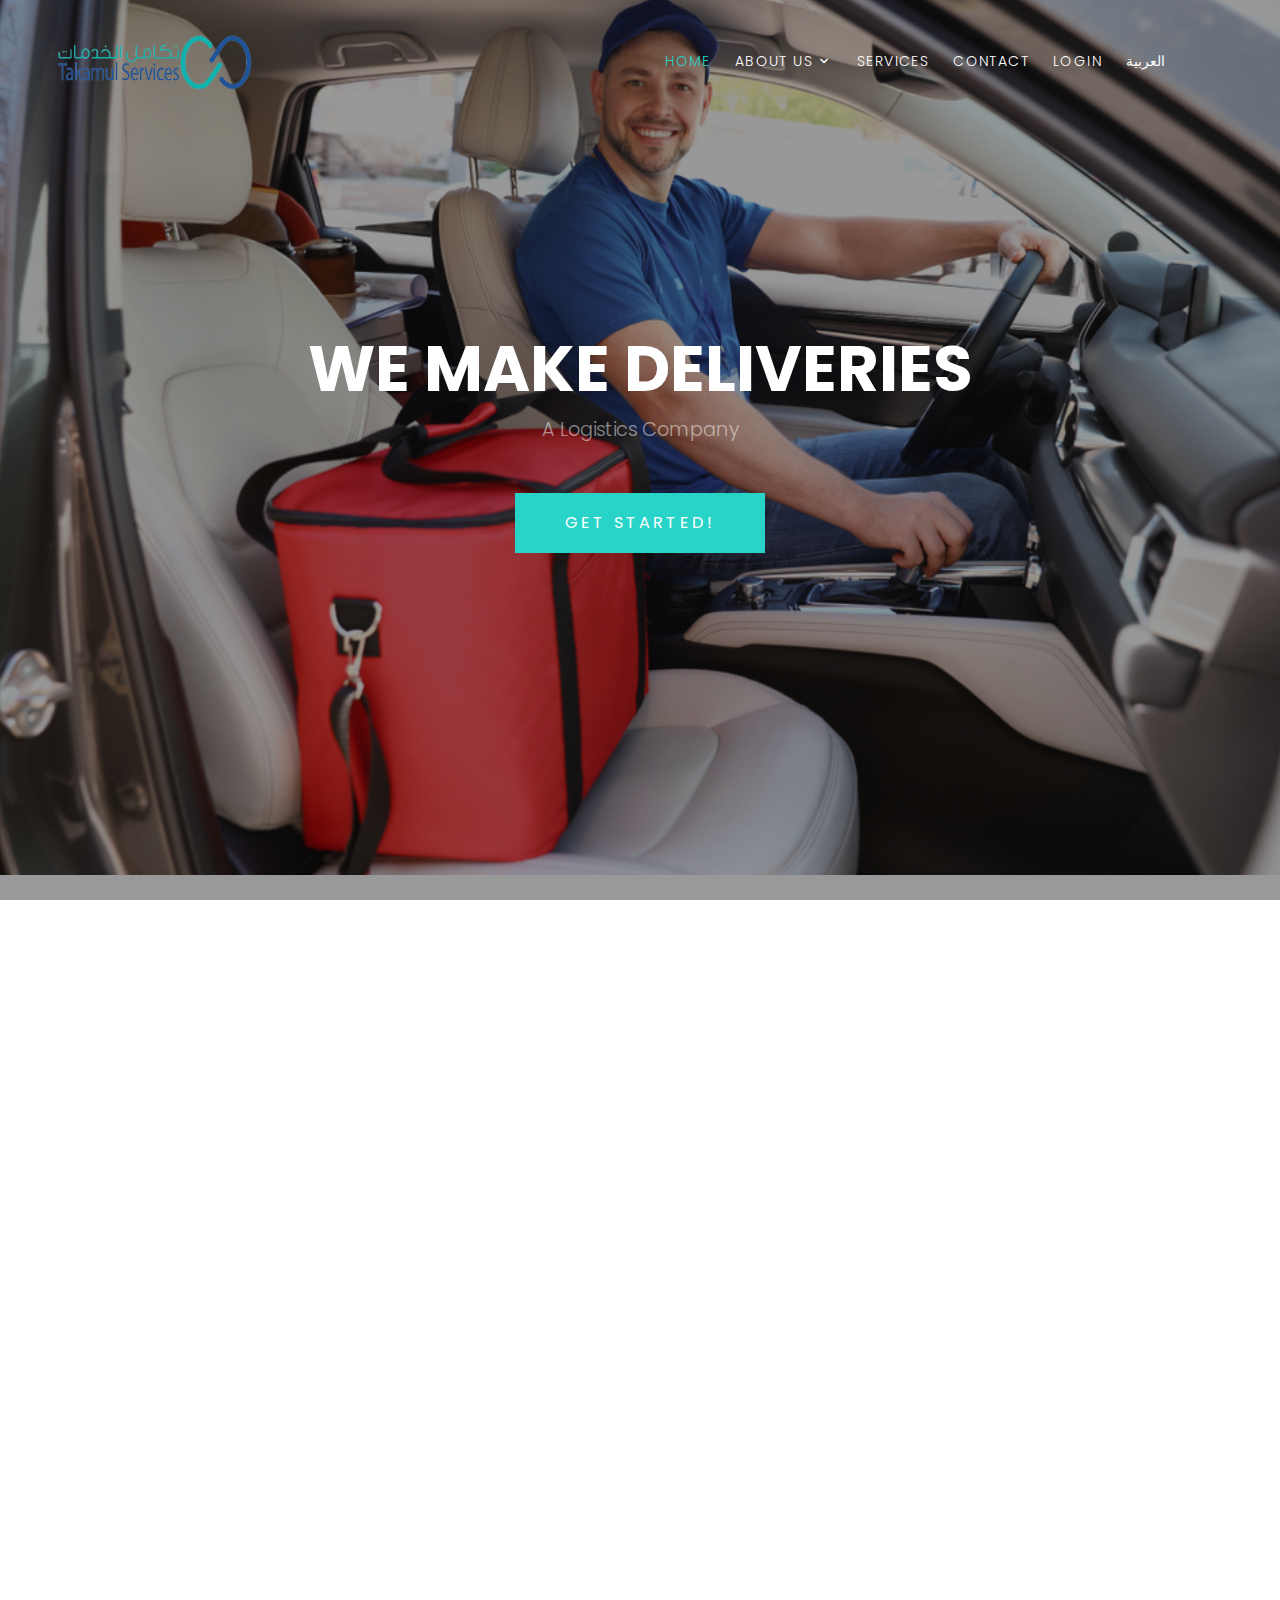
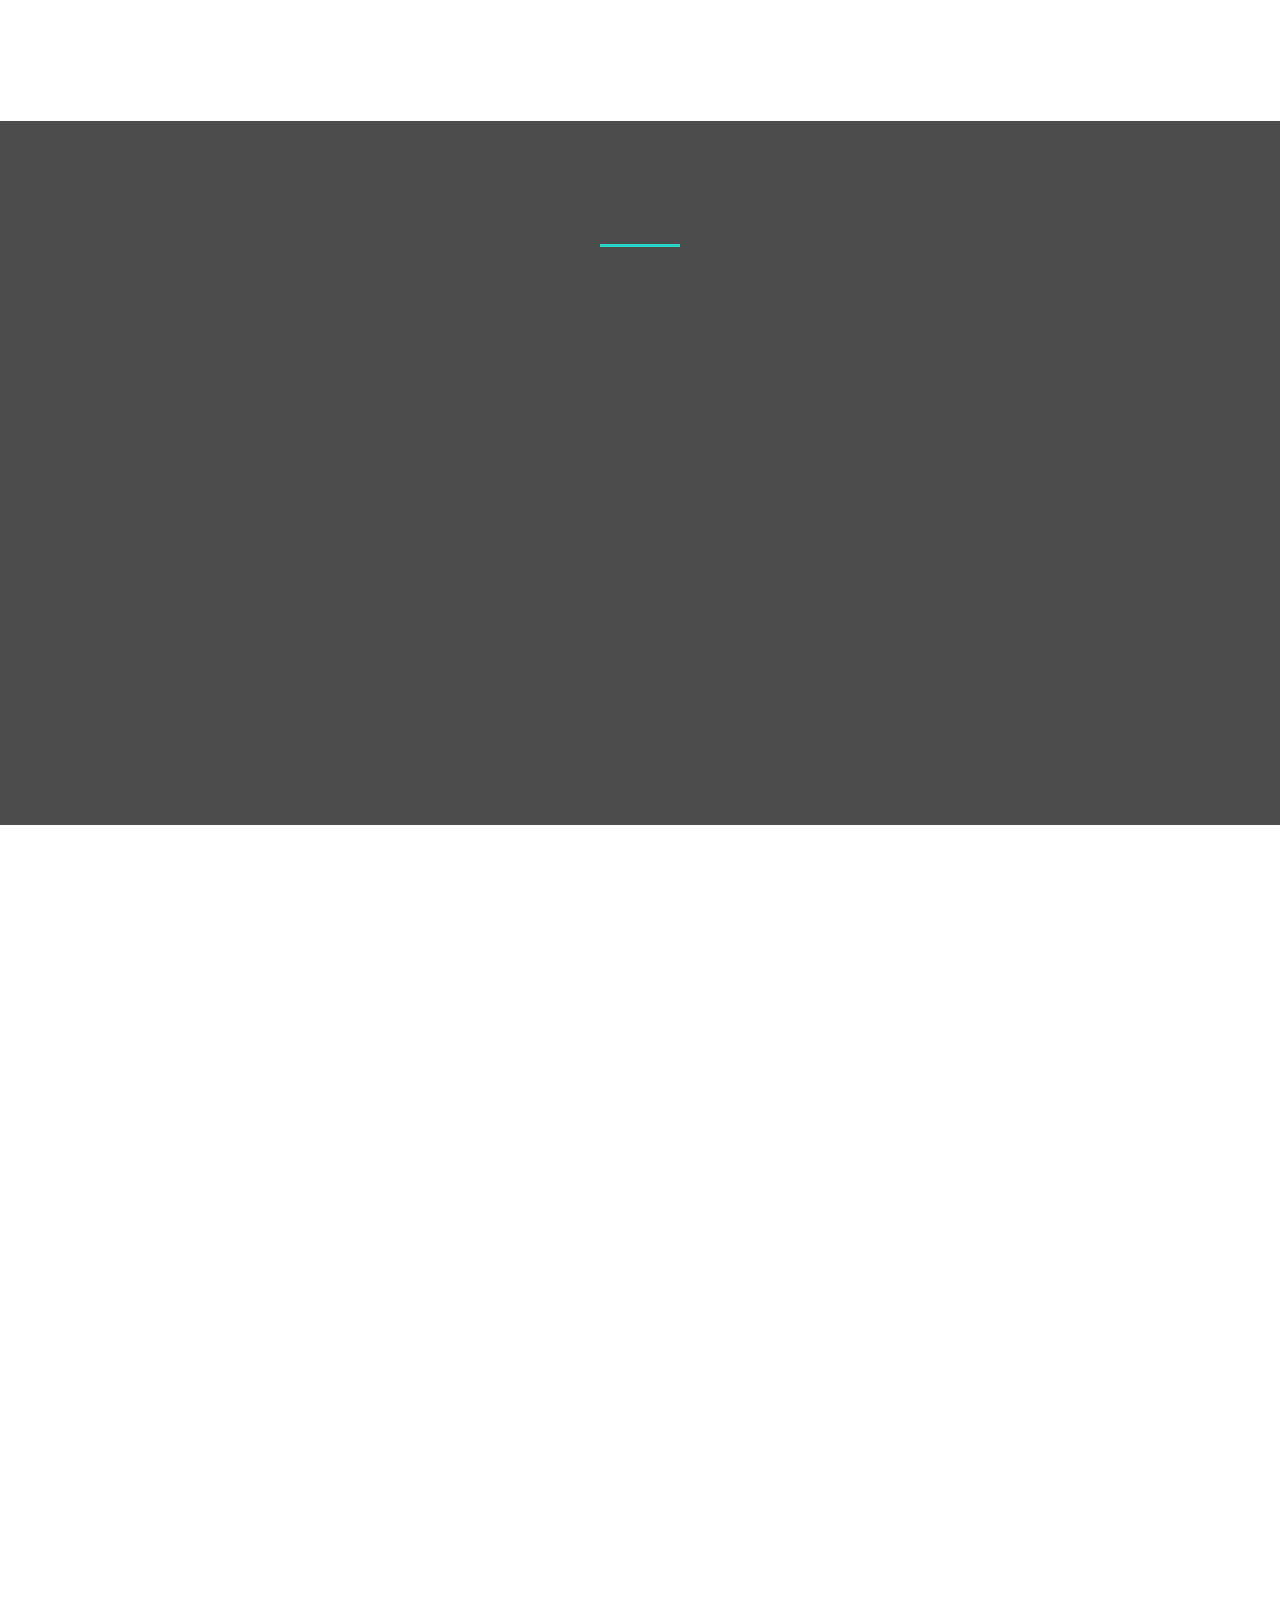
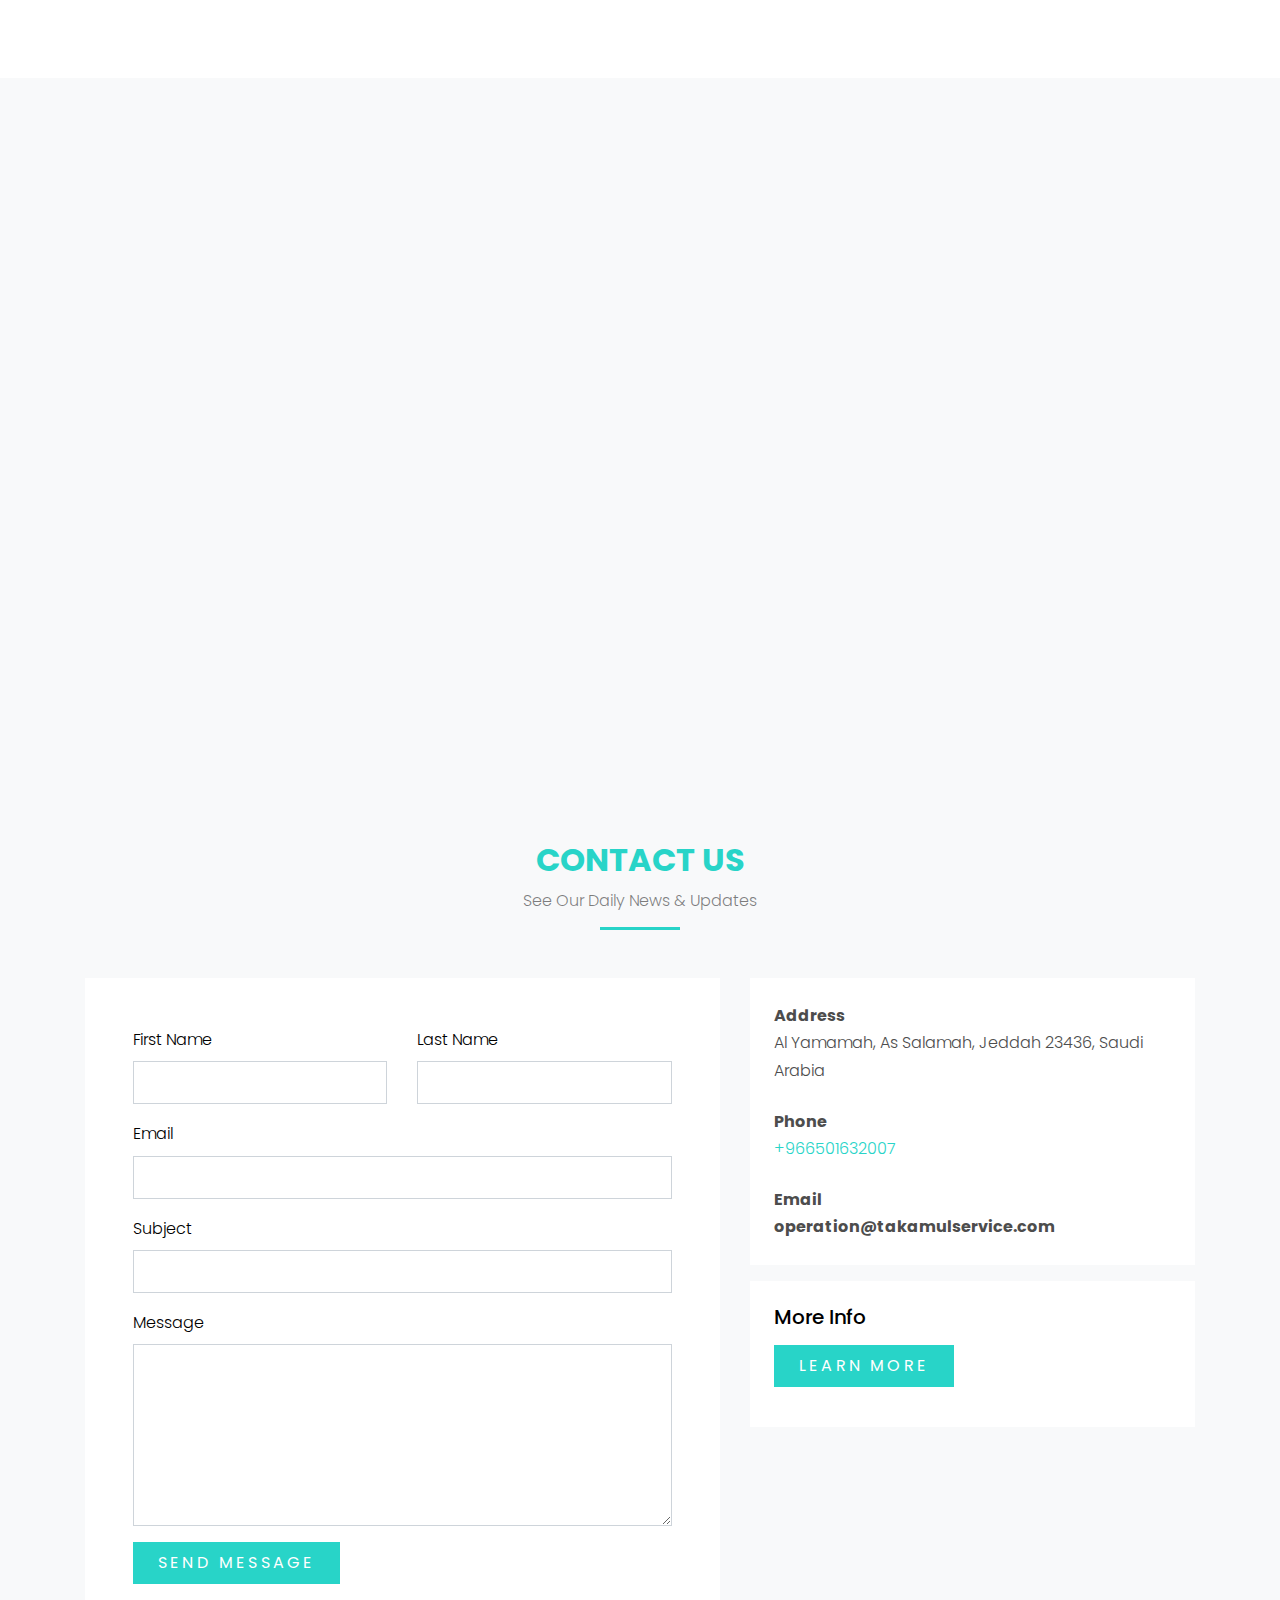
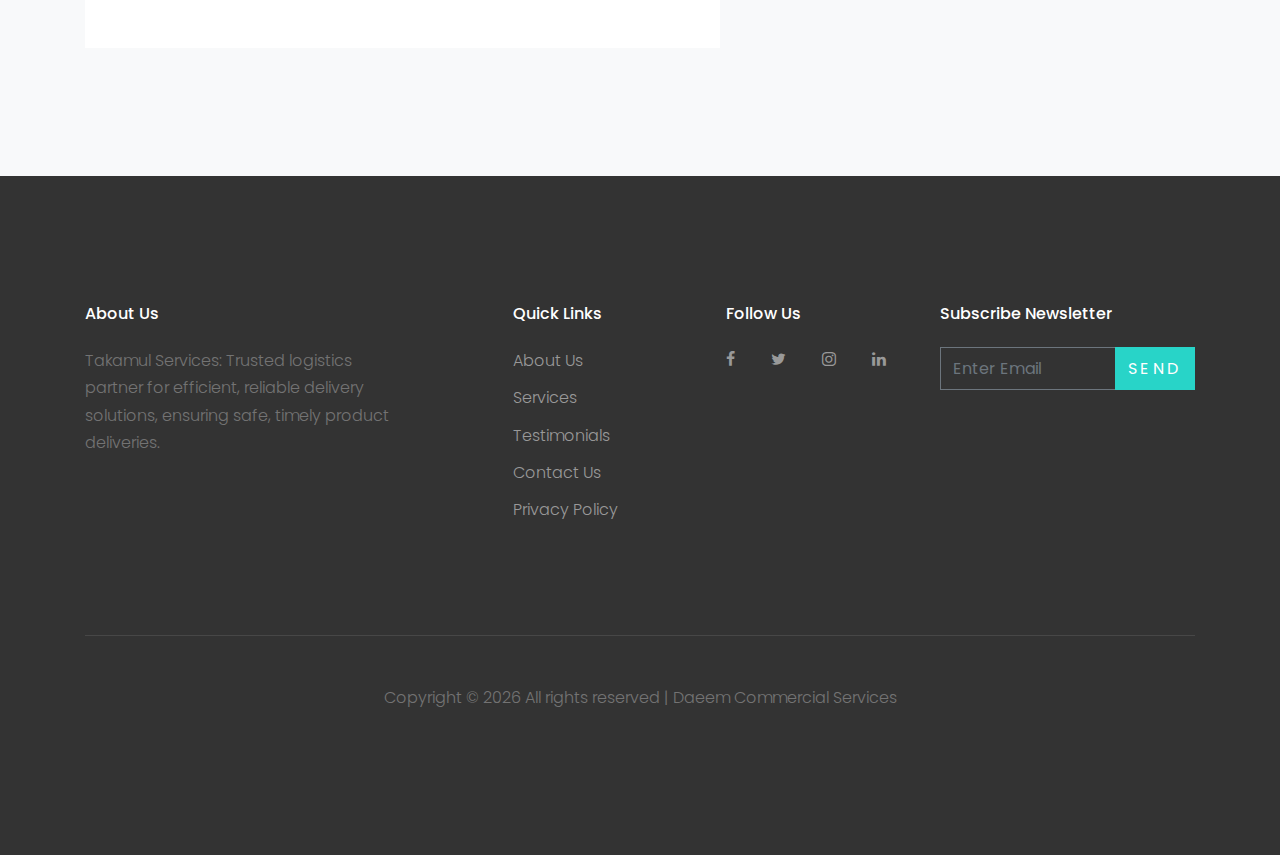
==== commit 4c04d7c2: "update website" ====
--- a/index-en.html
+++ b/index-en.html
@@ -65,8 +65,8 @@
     </div>
     </div>
   </header>
-  <div class="site-blocks-cover overlay" style="background-image: url(./assets/images/hero_bg_2.jpg);"
-    data-aos="fade" data-stellar-background-ratio="0.5" id="section-home">
+  <div class="site-blocks-cover overlay" style="background-image: url(./assets/images/hero_bg_2.jpg);" data-aos="fade"
+    data-stellar-background-ratio="0.5" id="section-home">
     <div class="container">
       <div class="row align-items-center justify-content-center text-center">
         <div class="col-md-8">
@@ -162,59 +162,29 @@
       </div>
     </div>
   </div>
-  <div class="site-section border-bottom" id="section-our-team">
-    <div class="container">
-      <div class="row justify-content-center mb-5">
-        <div class="col-md-7 text-center border-primary">
-          <h2 class="font-weight-light text-primary" data-aos="fade">Our Team</h2>
-        </div>
-      </div>
-      <div class="row">
-        <div class="col-md-6 col-lg-4 mb-5 mb-lg-0" data-aos="fade" data-aos-delay="100">
-          <div class="person">
-            <img src="./assets/images/person_1.jpg" alt="Image" class="img-fluid rounded mb-5 w-75 rounded-circle">
-            <h3>Person Name</h3>
-            <p class="position text-muted">Co-Founder, President</p>
-            <p class="mb-4">Meet Mr, a dedicated professional with a passion for excellence in business operations
-              and customer satisfaction.</p>
-            <ul class="ul-social-circle">
-              <li><a href="#"><span class="icon-facebook"></span></a></li>
-              <li><a href="#"><span class="icon-twitter"></span></a></li>
-              <li><a href="#"><span class="icon-linkedin"></span></a></li>
-              <li><a href="#"><span class="icon-instagram"></span></a></li>
-            </ul>
-          </div>
-        </div>
-        <div class="col-md-6 col-lg-4 mb-5 mb-lg-0" data-aos="fade" data-aos-delay="200">
-          <div class="person">
-            <img src="./assets/images/person_2.jpg" alt="Image" class="img-fluid rounded mb-5 w-75 rounded-circle">
-            <h3>Person Name</h3>
-            <p class="position text-muted">Co-Founder, COO</p>
-            <p class="mb-4">Meet Mr, a dedicated professional with a passion for excellence in business operations
-              and customer satisfaction.
-            </p>
-            <ul class="ul-social-circle">
-              <li><a href="#"><span class="icon-facebook"></span></a></li>
-              <li><a href="#"><span class="icon-twitter"></span></a></li>
-              <li><a href="#"><span class="icon-linkedin"></span></a></li>
-              <li><a href="#"><span class="icon-instagram"></span></a></li>
-            </ul>
-          </div>
-        </div>
-        <div class="col-md-6 col-lg-4 mb-5 mb-lg-0" data-aos="fade" data-aos-delay="300">
-          <div class="person">
-            <img src="./assets/images/person_4.jpg" alt="Image" class="img-fluid rounded mb-5 w-75 rounded-circle">
-            <h3>Person Name</h3>
-            <p class="position text-muted">Marketing</p>
-            <p class="mb-4">Meet Mr, a dedicated professional with a passion for excellence in business operations
-              and customer satisfaction.</p>
-            <ul class="ul-social-circle">
-              <li><a href="#"><span class="icon-facebook"></span></a></li>
-              <li><a href="#"><span class="icon-twitter"></span></a></li>
-              <li><a href="#"><span class="icon-linkedin"></span></a></li>
-              <li><a href="#"><span class="icon-instagram"></span></a></li>
-            </ul>
-          </div>
+  <div class="site-section">
+    <div class="container">
+      <div class="row mb-5">
+        <div class="col-md-5 ml-auto mb-5 order-md-2" data-aos="fade-up" data-aos-delay="100">
+          <img src="./assets/images//img-4.jpg" alt="Image" class="img-fluid rounded">
+        </div>
+        <div class="col-md-6 order-md-1" data-aos="fade-up">
+          <div class="text-left pb-1 border-primary mb-4">
+            <h2 class="text-primary">Become a Driver and Join Us</h2>
+          </div>
+          <p>Join Takamul Services as a delivery driver for competitive pay, flexible schedules, comprehensive
+            training, and career advancement opportunities. We're seeking individuals with a valid driver’s license and
+            strong customer service skills. Apply now!</p>
+          <h5>Why Choose Us?</h5>
+          <ul class="ul-check list-unstyled success">
+            <li>Competitive Pay: Attractive compensation packages with bonuses and incentives.</li>
+            <li>Flexible Schedules: Choose shifts that fit your lifestyle for better work-life balance.</li>
+            <li>Comprehensive Training: Full training provided, covering safe driving and efficient delivery techniques.
+            </li>
+            <li>State-of-the-Art Vehicles: Modern, well-maintained fleet equipped with the latest technology.</li>
+            <li>Supportive Team Environment: Friendly, professional team ready to support you.</li>
+            <li>Career Advancement: Opportunities for growth and advancement within the company.</li>
+          </ul>
         </div>
       </div>
     </div>
@@ -343,10 +313,10 @@
             <p class="mb-0 font-weight-bold">Address</p>
             <p class="mb-4">Al Yamamah, As Salamah, Jeddah 23436, Saudi Arabia</p>
             <p class="mb-0 font-weight-bold">Phone</p>
-            <p class="mb-4"><a href="#">0512345678</a></p>
-            <p class="mb-0 font-weight-bold">Email Address</p>
-            <p class="mb-0"><a href="#"><span class="__cf_email__"
-                  data-cfemail="a7dec8d2d5c2cac6cecbe7c3c8cac6cec989c4c8ca">[email&#160;protected]</span></a></p>
+            <p class="mb-4"><a href="#">+966501632007</a></p>
+            <p class="mb-0 font-weight-bold">Email</p>
+            <p class="mb-0 font-weight-bold">operation@takamulservice.com</p>
+
           </div>
           <div class="p-4 mb-3 bg-white">
             <h3 class="h5 text-black mb-3">More Info</h3>
@@ -379,10 +349,12 @@
             </div>
             <div class="col-md-3">
               <h2 class="footer-heading mb-4">Follow Us</h2>
-              <a href="#" class="pl-0 pr-3"><span class="icon-facebook"></span></a>
-              <a href="#" class="pl-3 pr-3"><span class="icon-twitter"></span></a>
-              <a href="#" class="pl-3 pr-3"><span class="icon-instagram"></span></a>
-              <a href="#" class="pl-3 pr-3"><span class="icon-linkedin"></span></a>
+              <a href="https://www.facebook.com/DaeemDelivery" class="pl-0 pr-3"><span class="icon-facebook"></span></a>
+              <a href="https://x.com/DaeemDelivery" class="pl-3 pr-3"><span class="icon-twitter"></span></a>
+              <a href="https://www.instagram.com/daeem_delivery/?hl=en" class="pl-3 pr-3"><span
+                  class="icon-instagram"></span></a>
+              <a href="https://sa.linkedin.com/company/daeemdelivery" class="pl-3 pr-3"><span
+                  class="icon-linkedin"></span></a>
             </div>
           </div>
         </div>
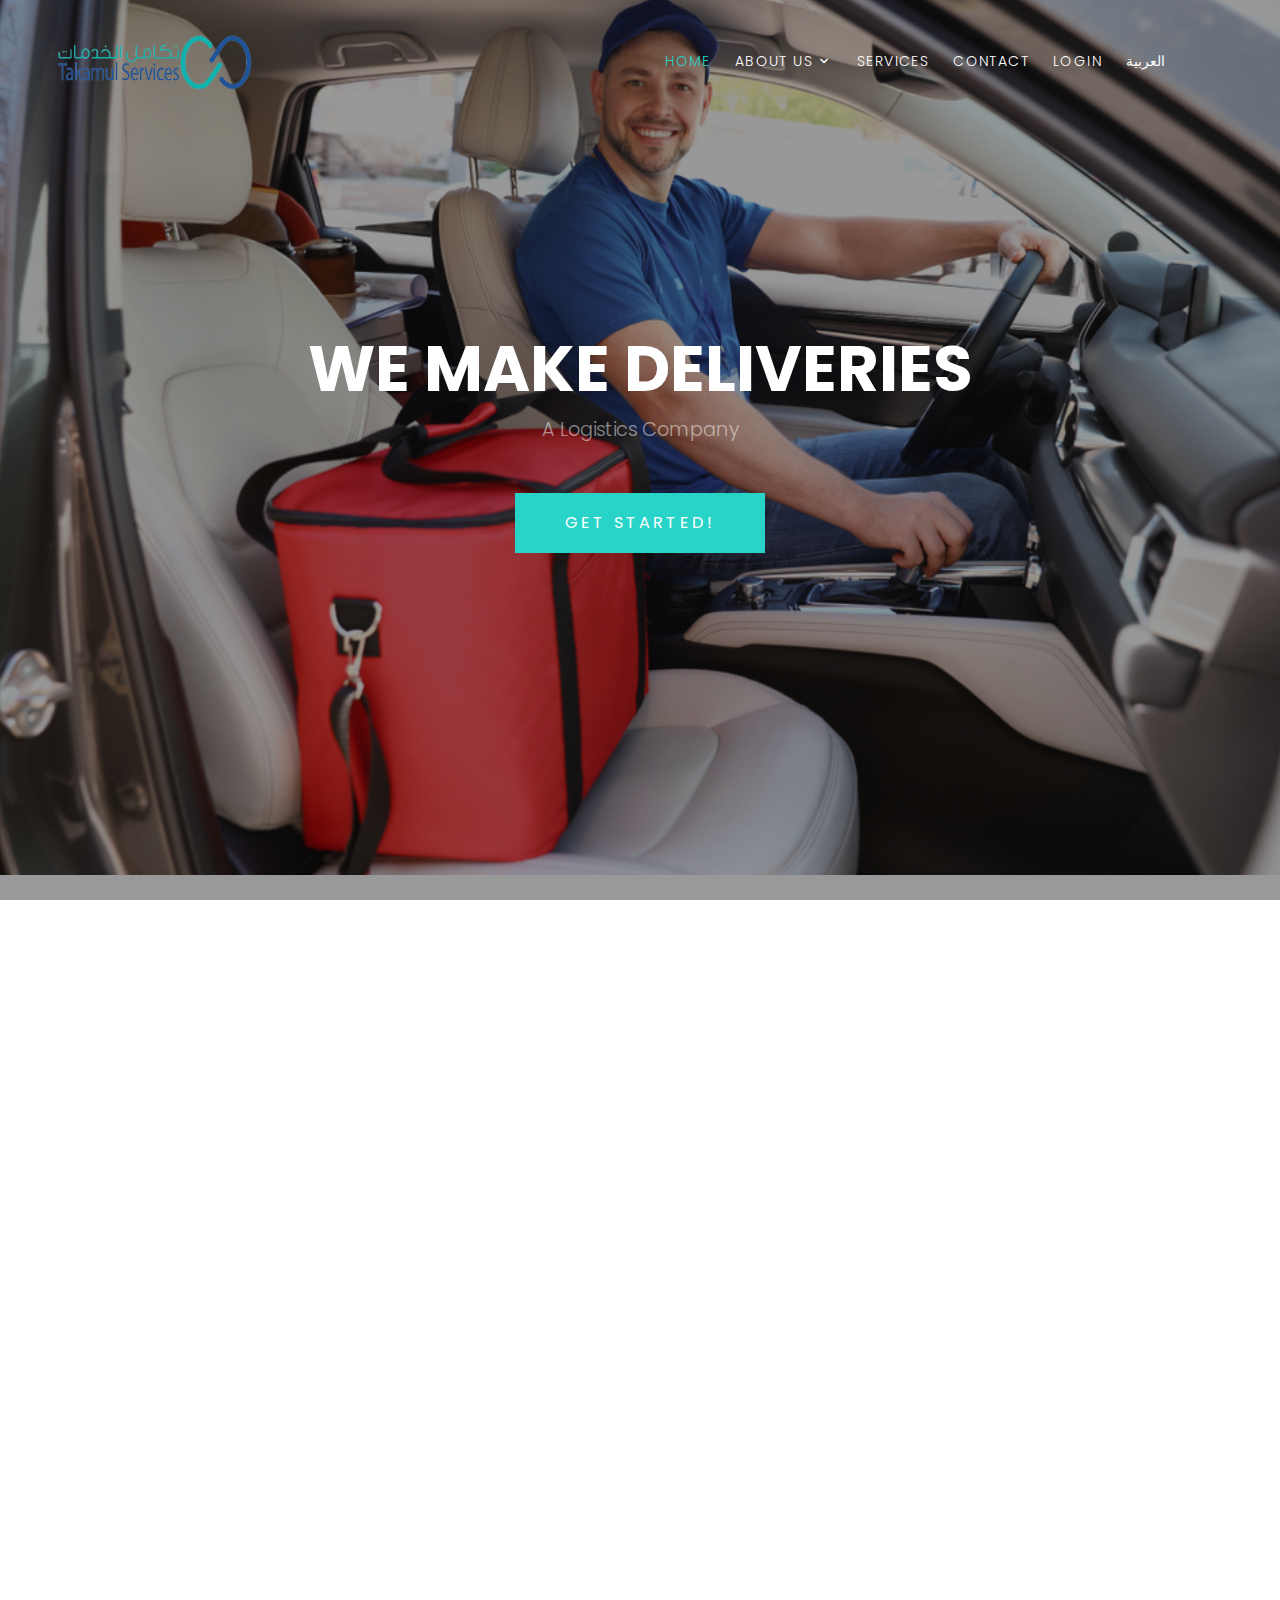
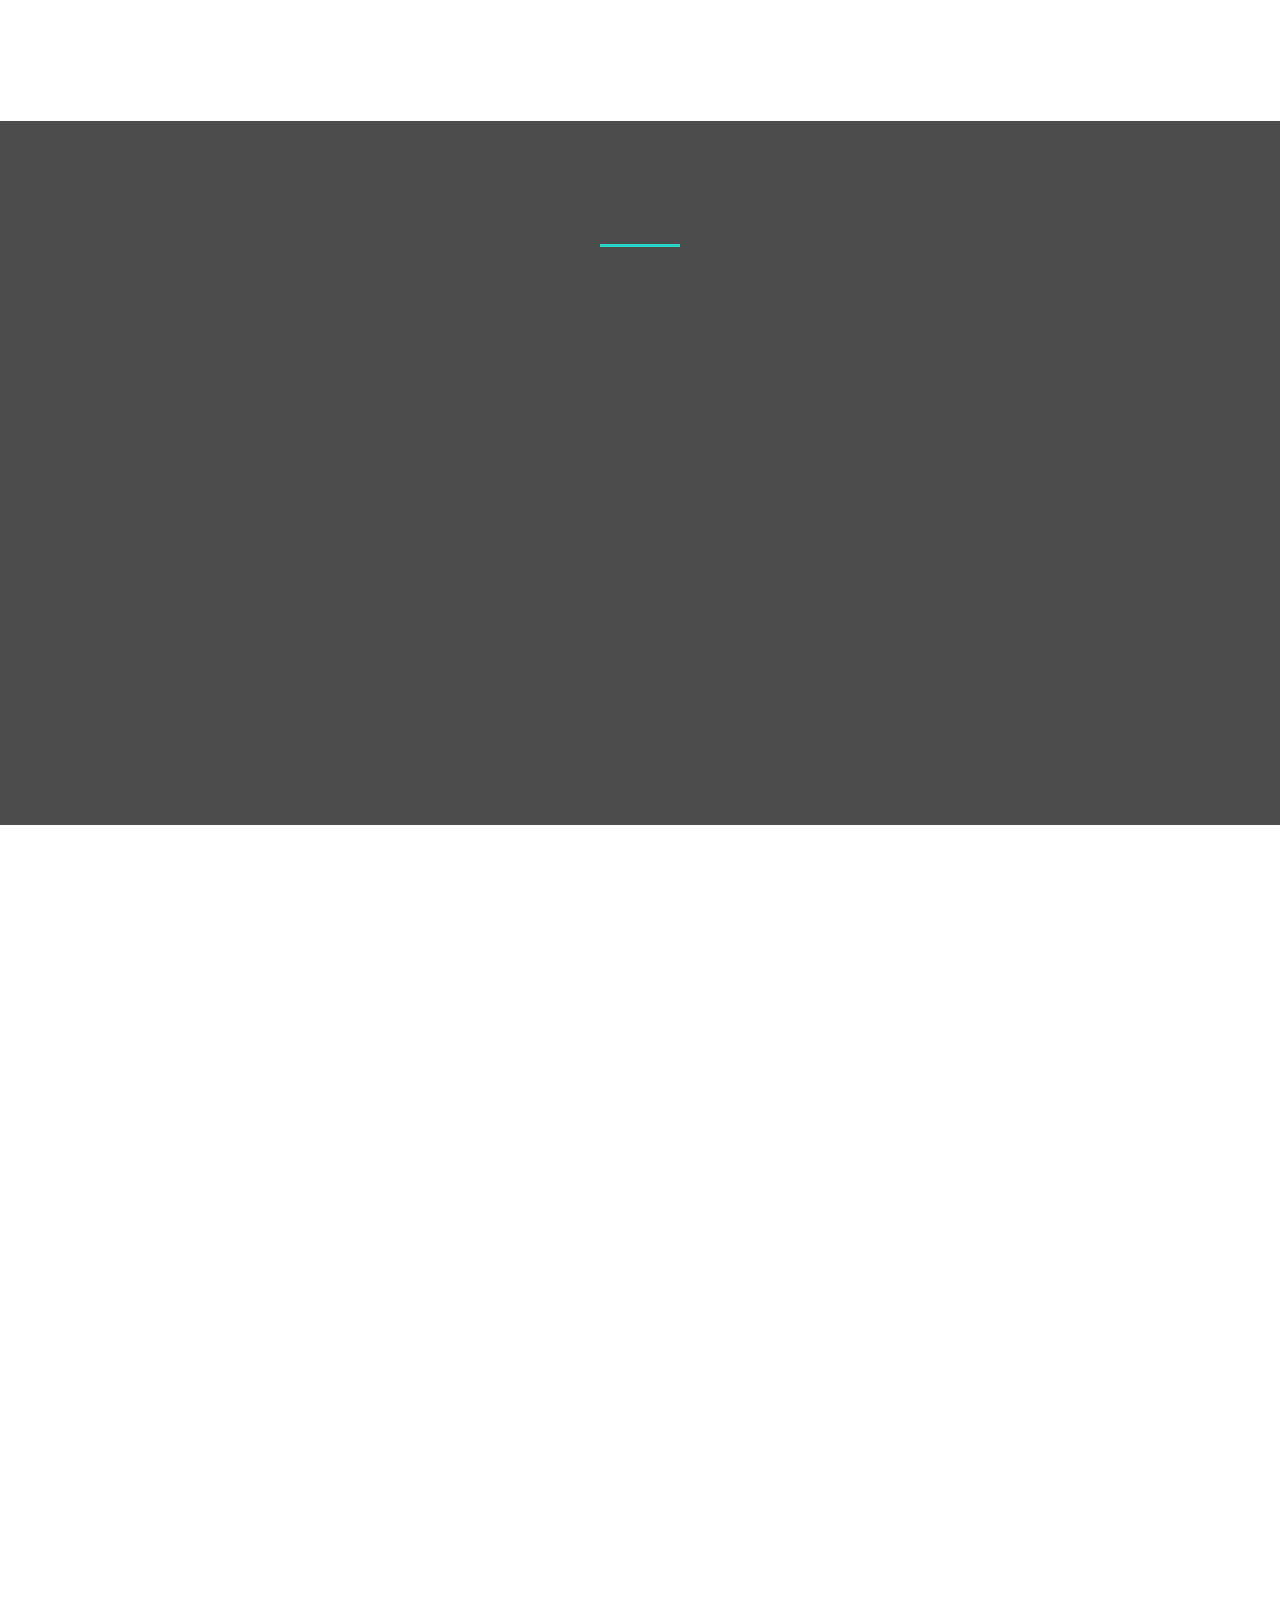
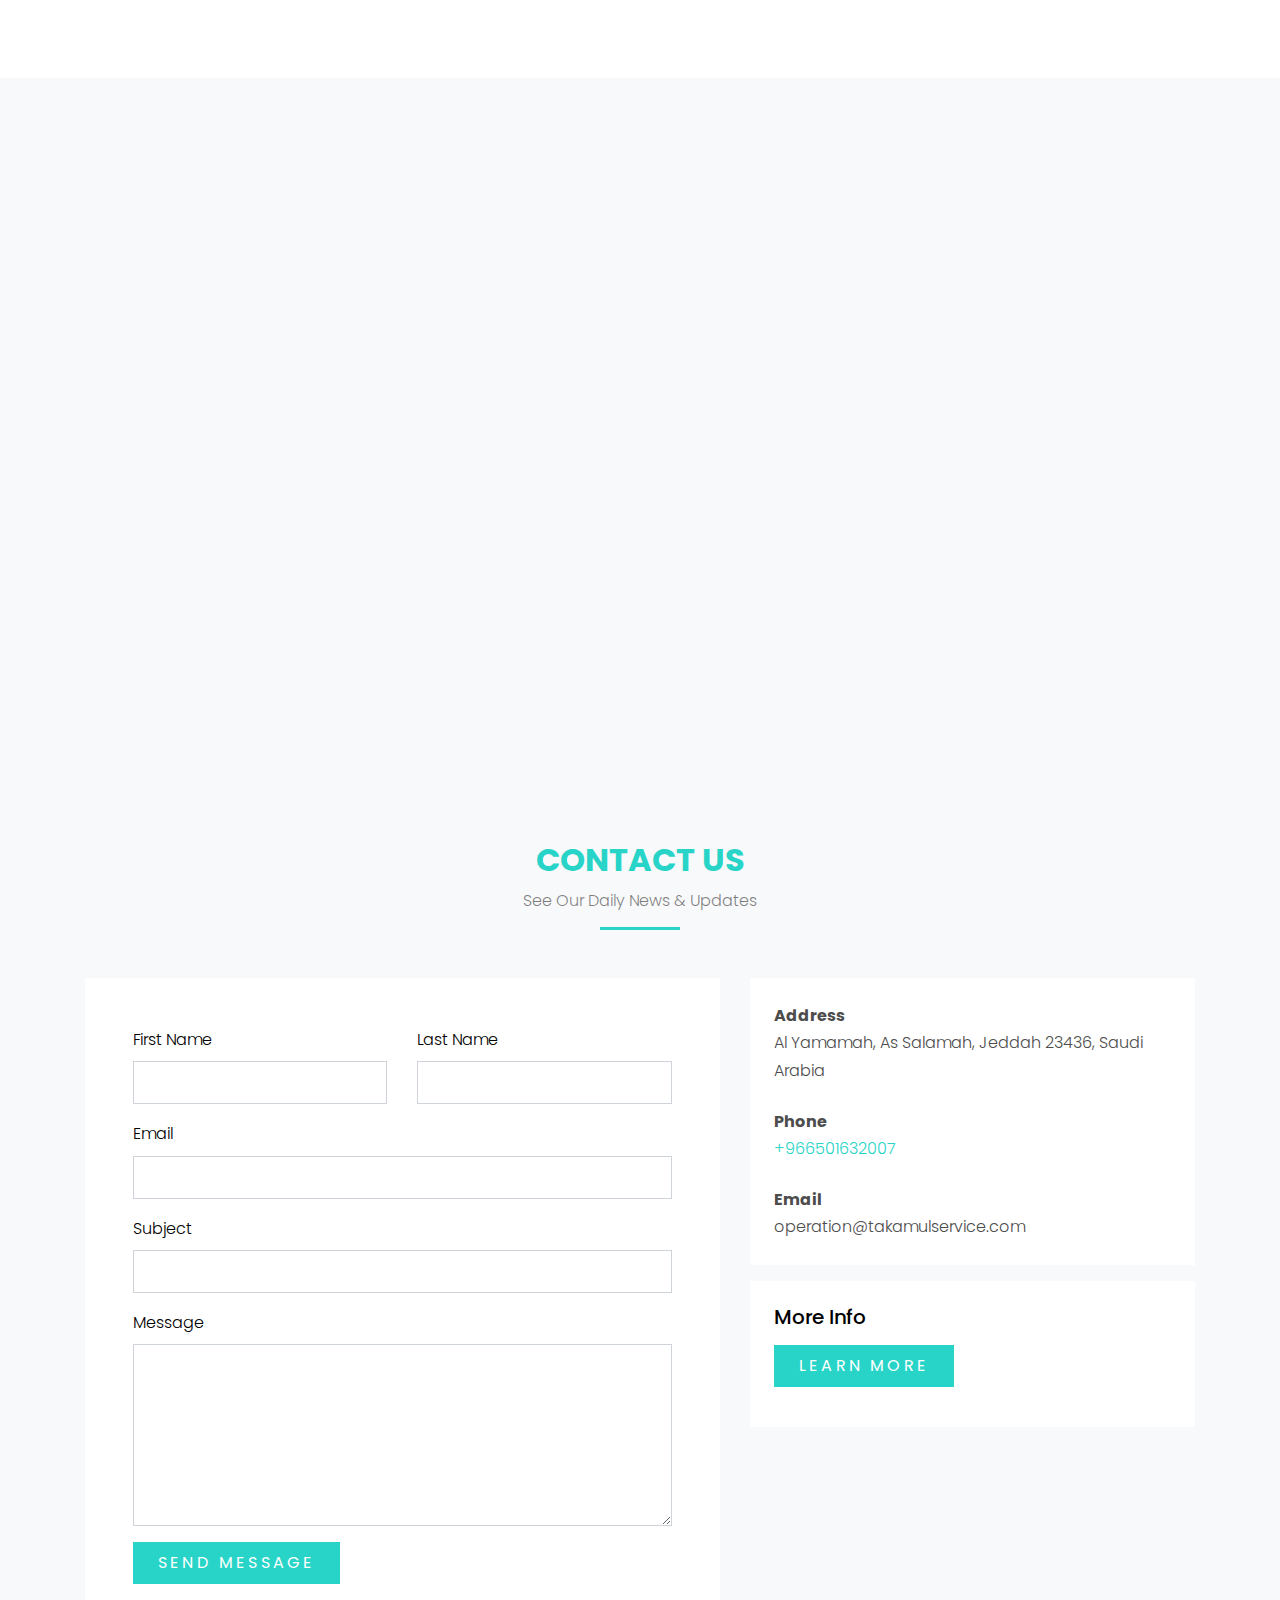
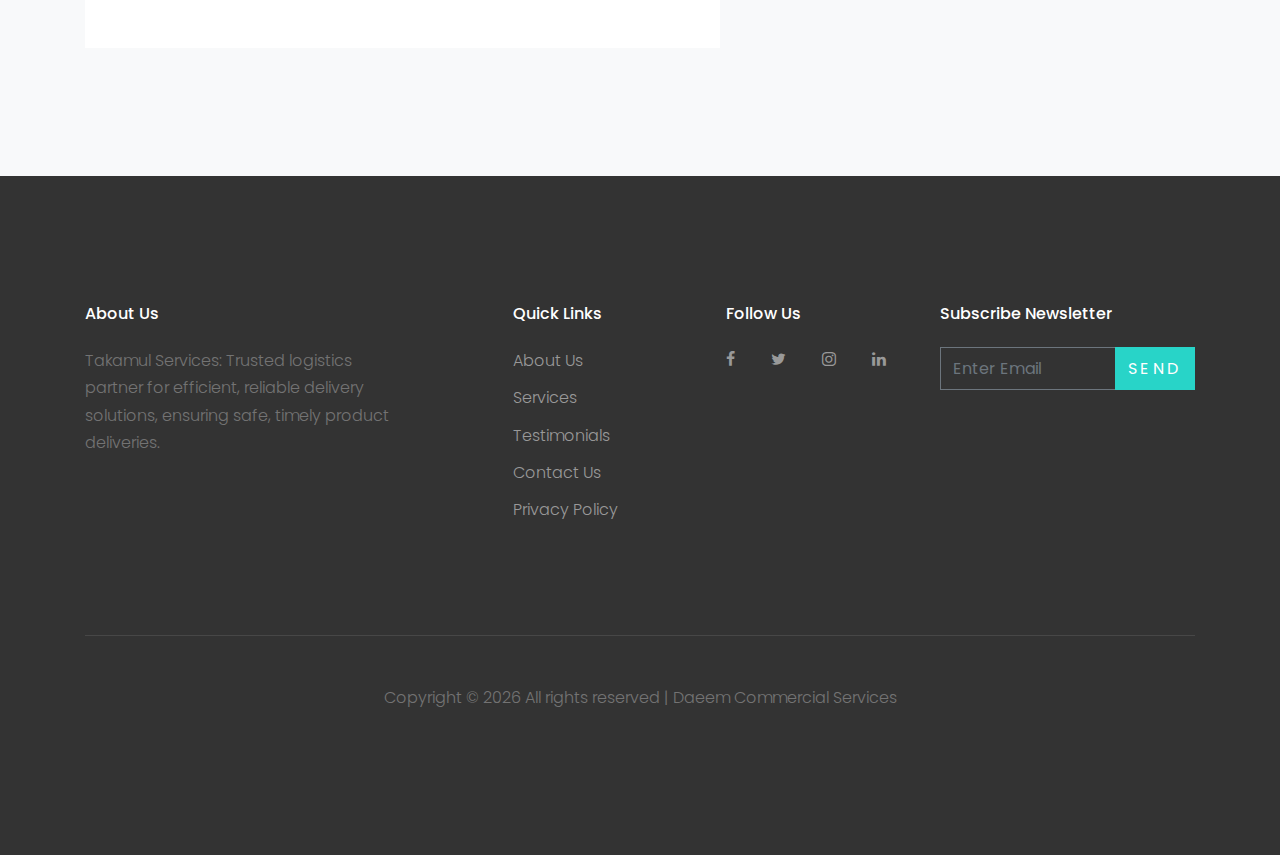
==== commit e52f7798: "Added favicon and upaded the website" ====
--- a/index-en.html
+++ b/index-en.html
@@ -1,10 +1,8 @@
 <!DOCTYPE html>
 <html lang="en">
 
-<!-- Mirrored from preview.colorlib.com/theme/logis/ by HTTrack Website Copier/3.x [XR&CO'2014], Wed, 15 May 2024 09:28:56 GMT -->
-
 <head>
-  <title>Logistics &mdash; Colorlib Website Template</title>
+  <title>Takamul Services</title>
   <meta charset="utf-8">
   <meta name="viewport" content="width=device-width, initial-scale=1, shrink-to-fit=no">
   <link rel="stylesheet"
@@ -19,6 +17,7 @@
   <link rel="stylesheet" href="./assets/fonts/flaticon/font/flaticon.css">
   <link rel="stylesheet" href="./assets/css/aos.css">
   <link rel="stylesheet" href="./assets/css/style.css">
+  <link rel="icon" type="image" href="favicon.ico">
 </head>
 
 <body data-spy="scroll" data-target=".site-navbar-target" data-offset="200">
@@ -315,7 +314,7 @@
             <p class="mb-0 font-weight-bold">Phone</p>
             <p class="mb-4"><a href="#">+966501632007</a></p>
             <p class="mb-0 font-weight-bold">Email</p>
-            <p class="mb-0 font-weight-bold">operation@takamulservice.com</p>
+            <p class="mb-0">operation@takamulservice.com</p>
 
           </div>
           <div class="p-4 mb-3 bg-white">
